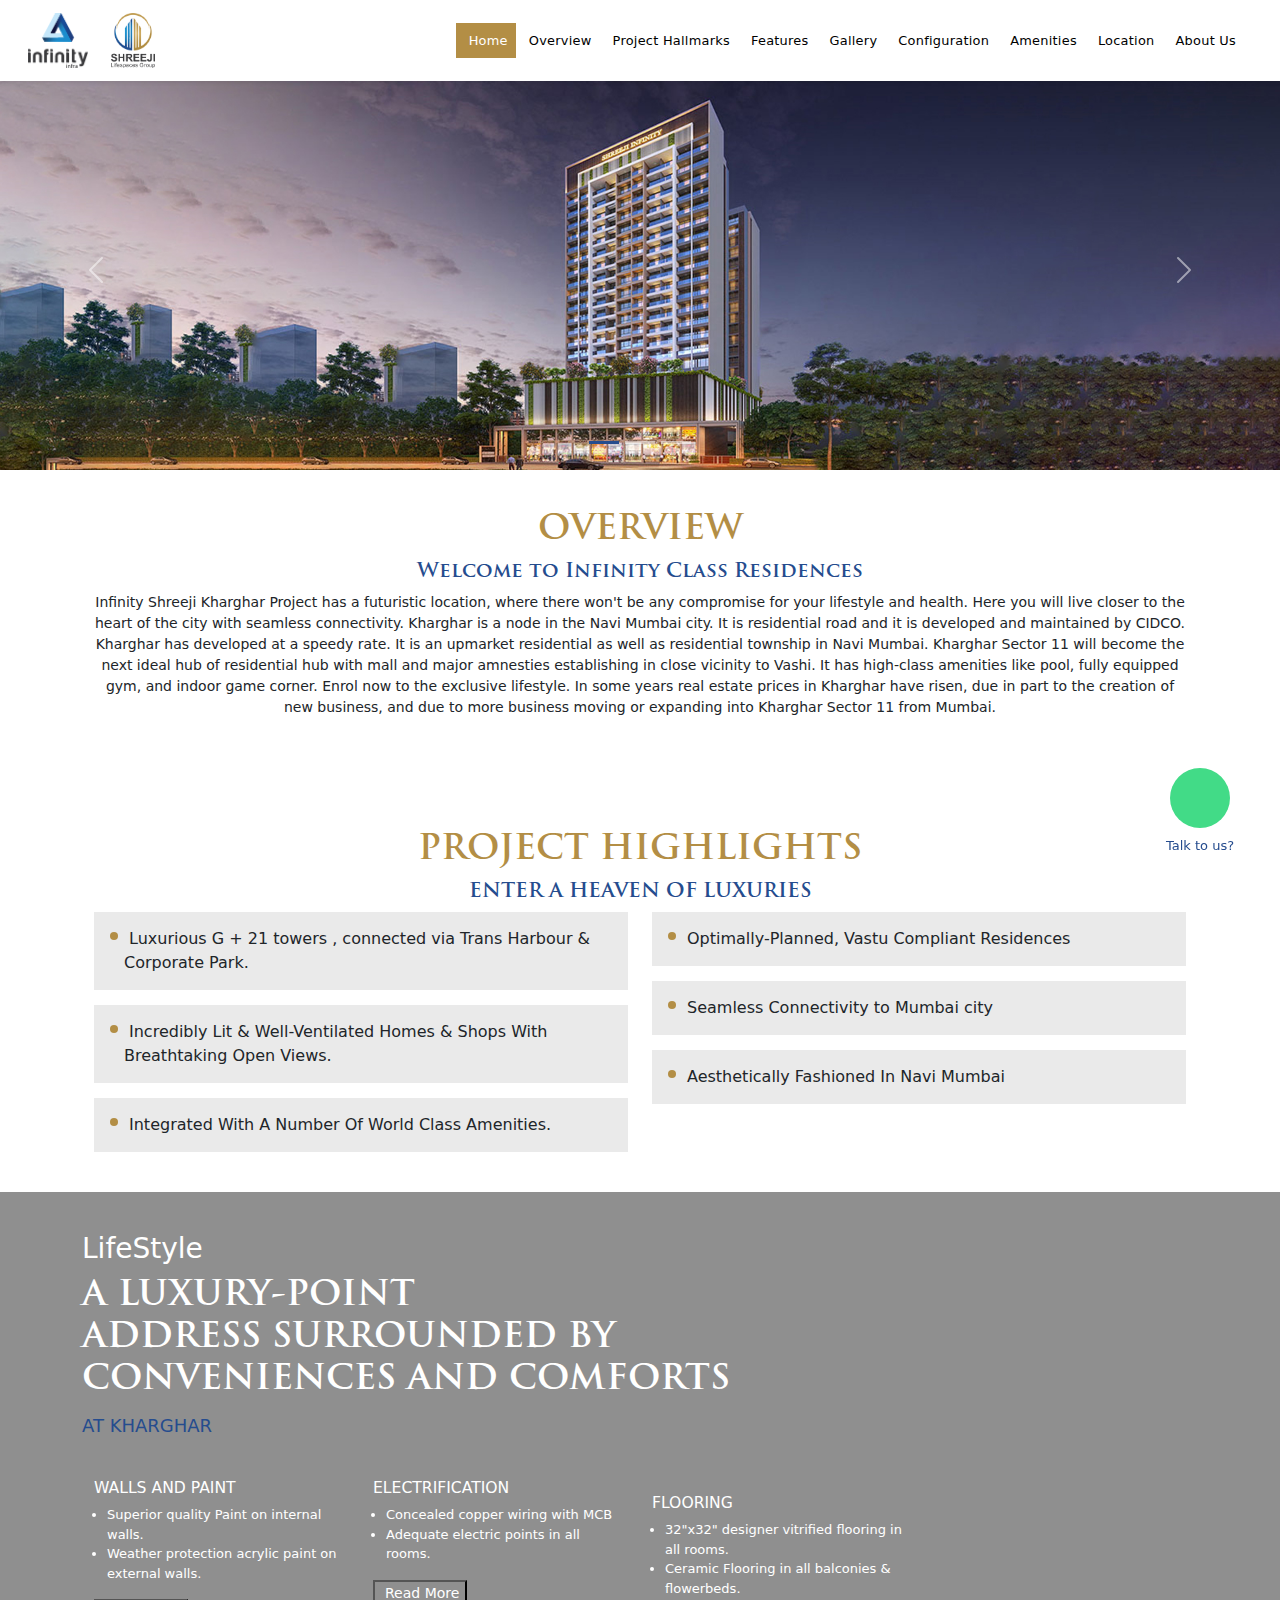
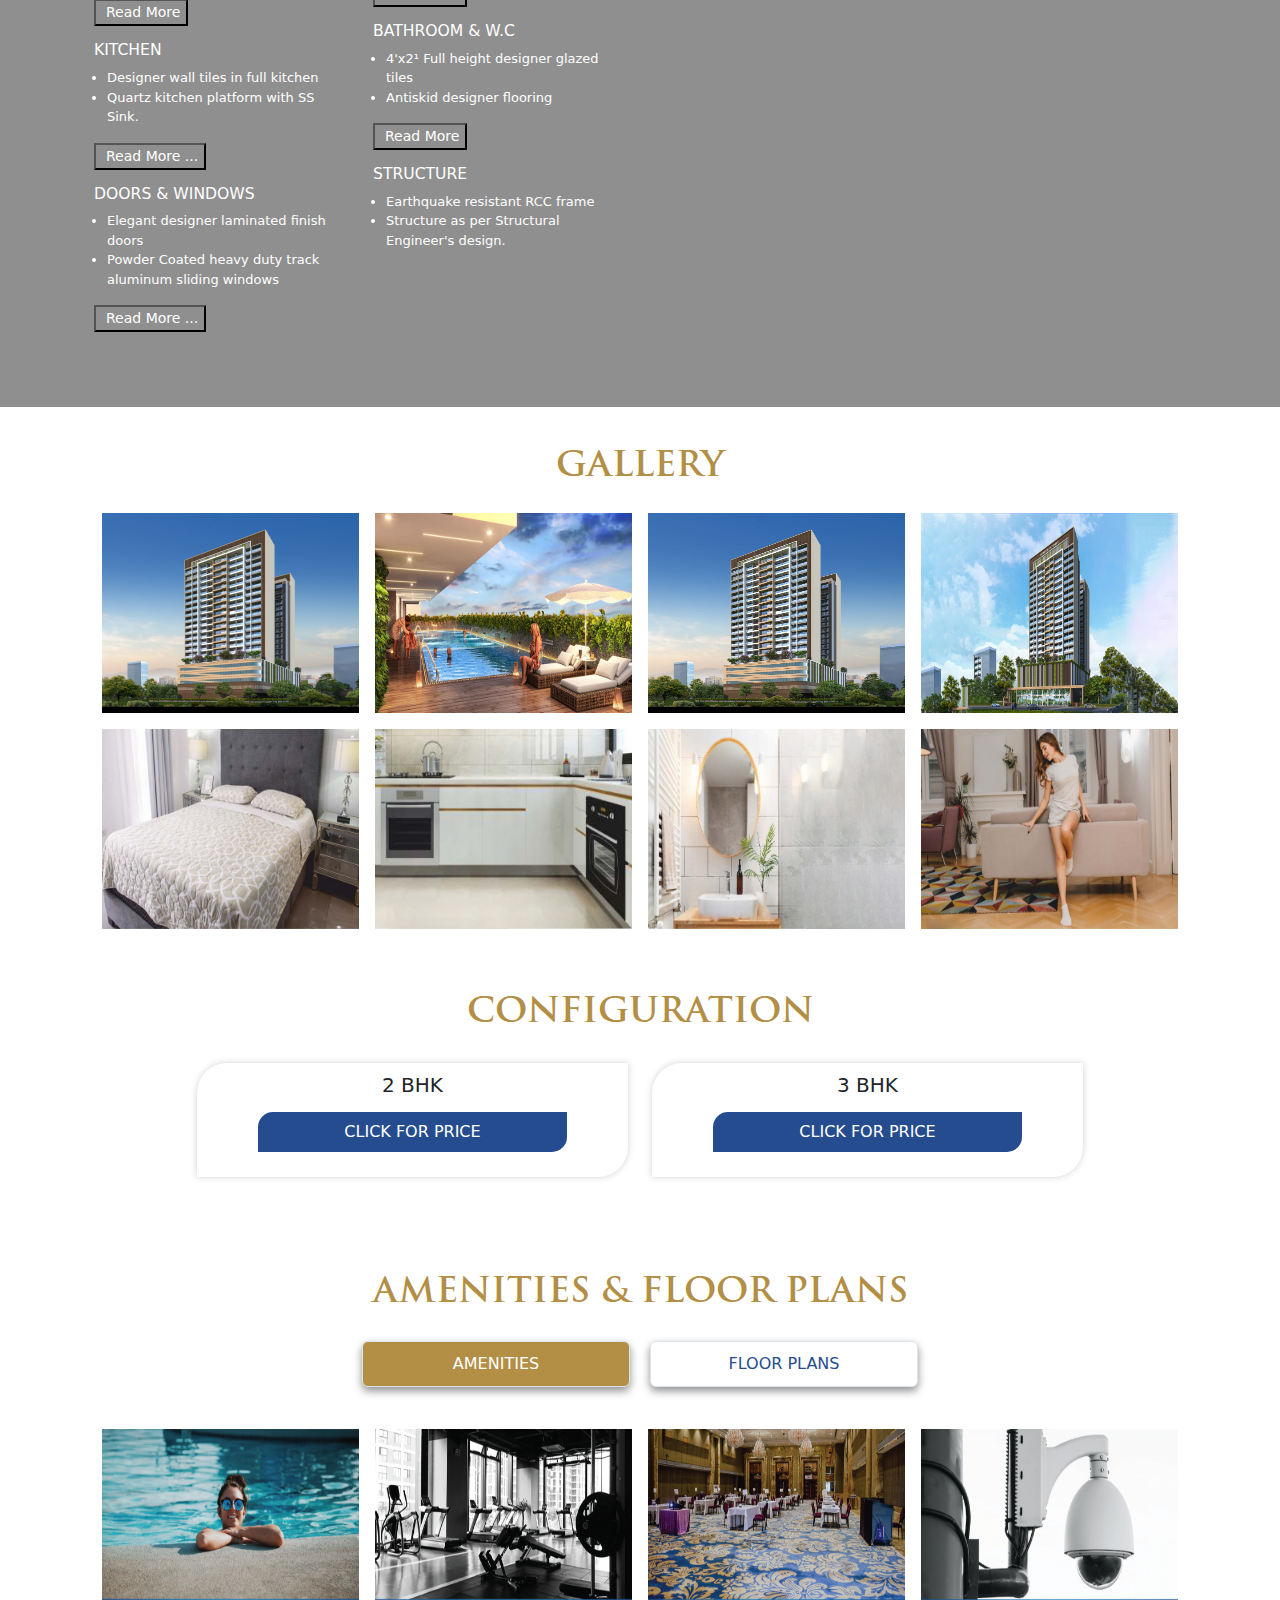
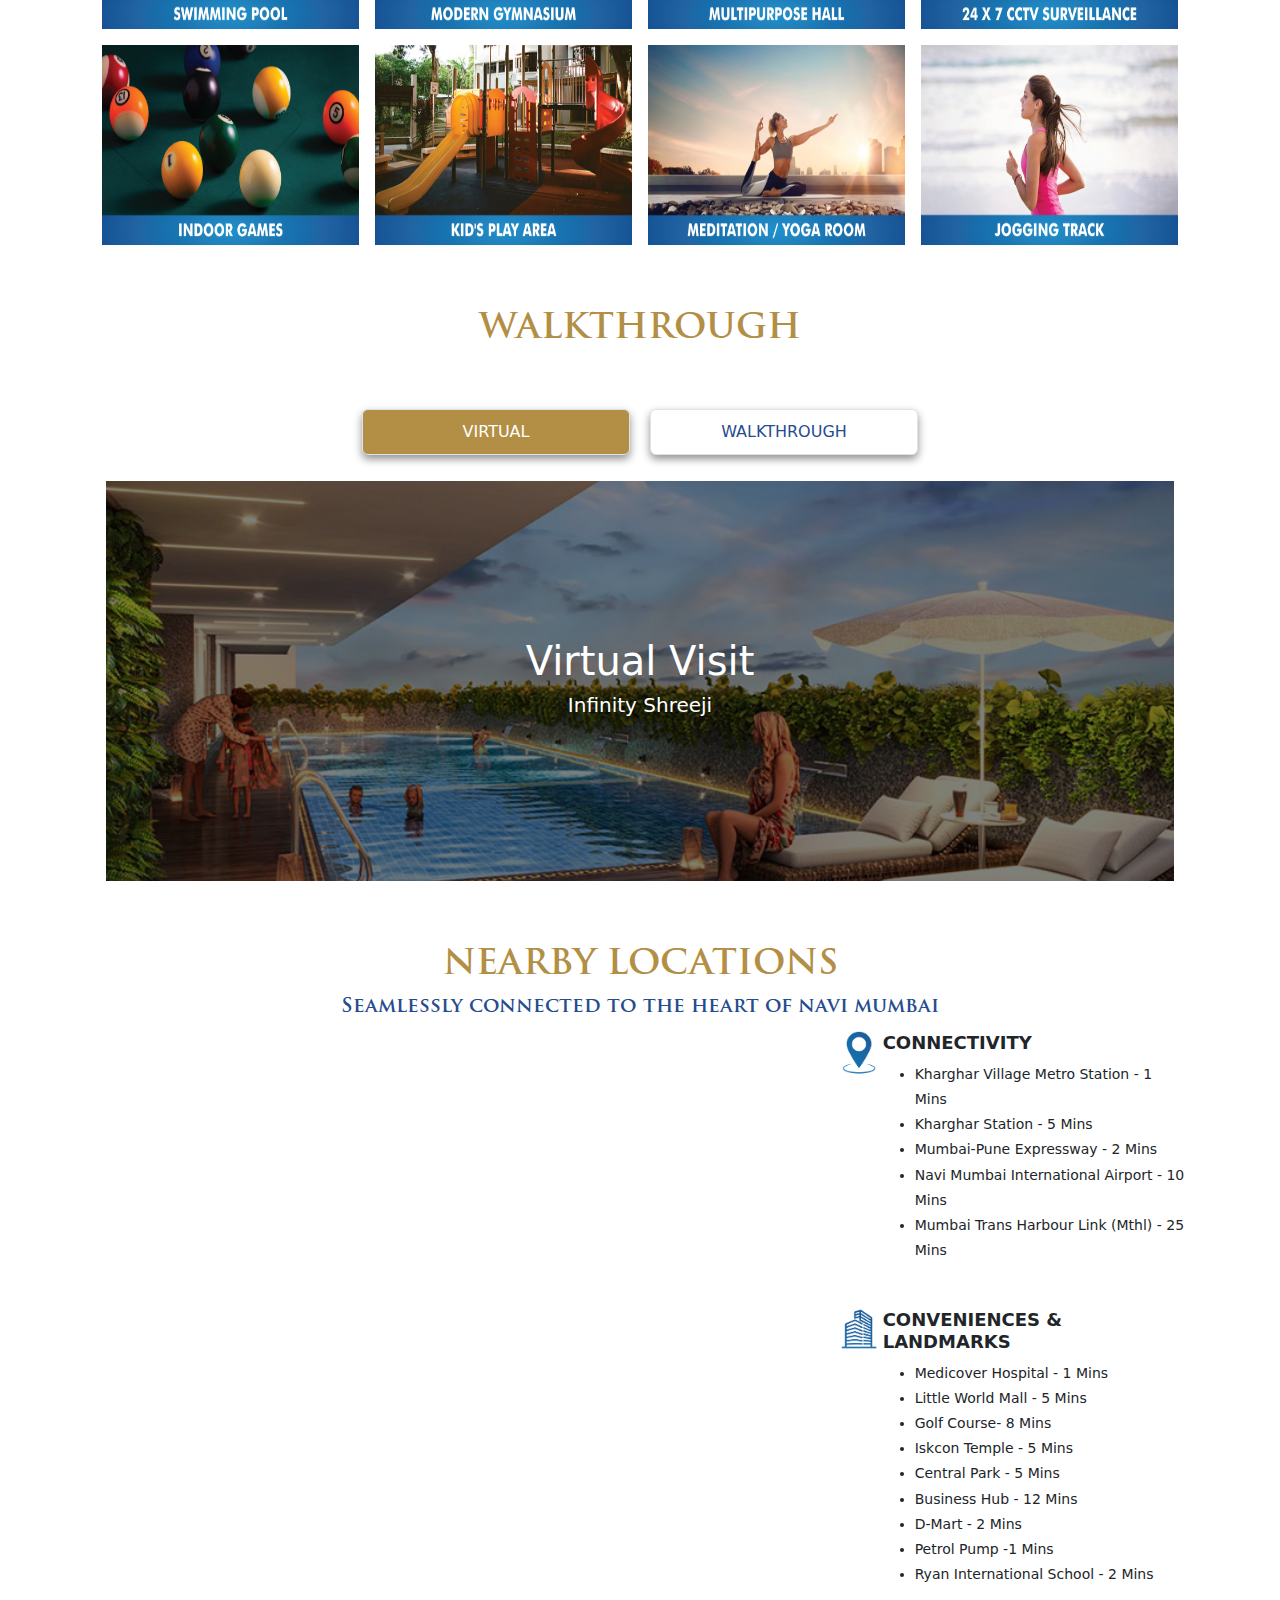
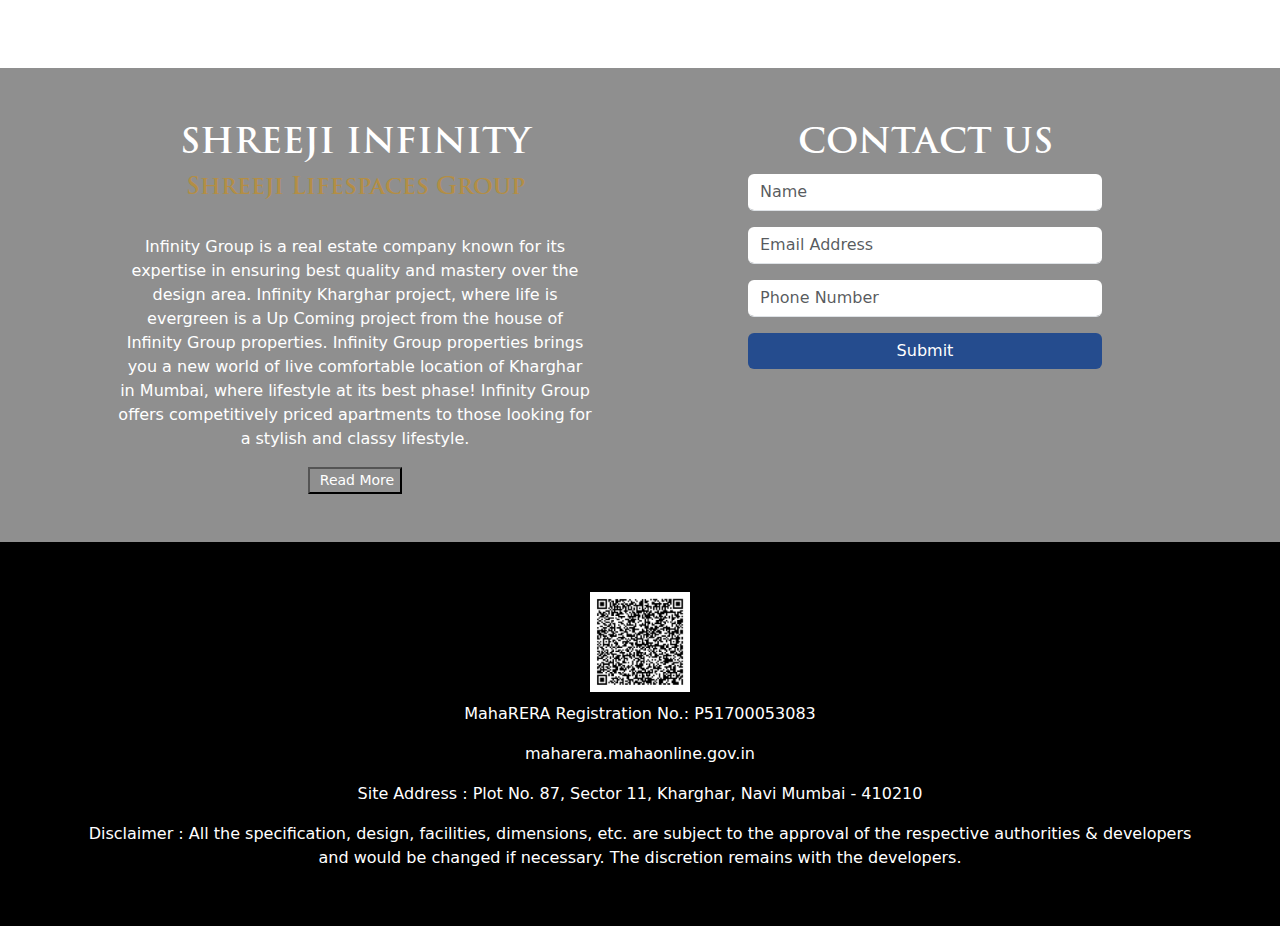
==== index.html @ 6b18ab80 "Added: New Banner" ====
<!DOCTYPE html>
<html lang="en">
  <head>
    <meta charset="UTF-8" />
    <meta name="viewport" content="width=device-width, initial-scale=1.0" />
    <title>Shreeji Infinity</title>

    <link rel="icon" href="img/logo/favicon.png" sizes="16x16" />

    <!-- Bootstrap -->
    <link
      href="css/bootstrap.min.css"
      rel="stylesheet"
      crossorigin="anonymous" />

    <script
      defer
      src="js/bootstrap.bundle.min.js"
      crossorigin="anonymous"></script>

    <!-- Font Awesome CDN -->
    <link
      rel="stylesheet"
      href="https://cdnjs.cloudflare.com/ajax/libs/font-awesome/6.4.2/css/all.min.css"
      integrity="sha512-z3gLpd7yknf1YoNbCzqRKc4qyor8gaKU1qmn+CShxbuBusANI9QpRohGBreCFkKxLhei6S9CQXFEbbKuqLg0DA=="
      crossorigin="anonymous"
      referrerpolicy="no-referrer" />

    <!-- Fancy Box -->
    <script src="https://cdn.jsdelivr.net/npm/@fancyapps/ui@5.0/dist/fancybox/fancybox.umd.js"></script>
    <link
      rel="stylesheet"
      href="https://cdn.jsdelivr.net/npm/@fancyapps/ui@5.0/dist/fancybox/fancybox.css" />

    <!-- EmailJS -->
    <script
      type="text/javascript"
      src="https://cdn.jsdelivr.net/npm/@emailjs/browser@3/dist/email.min.js"></script>
    <script defer src="js/mail.js"></script>

    <!-- Custom CSS & JS  -->
    <link rel="stylesheet" href="css/style.css" />
    <script defer src="js/script.js"></script>
  </head>
  <body
    data-bs-spy="scroll"
    data-bs-target="#main-navbar"
    data-bs-root-margin="0px 0px -50%"
    data-bs-smooth-scroll="true"
    class="scrollspy"
    tabindex="0"
    data-offset="1">
    <header class="fixed-top shadow-sm">
      <nav
        class="navbar navbar-expand-lg mx-auto"
        style="background-color: #ffffff"
        id="main-navbar">
        <div class="container-fluid ms-3">
          <a class="navbar-brand" href="index.html">
            <img
              src="img/logo/logo.png"
              alt="Logo"
              height="55px"
              class="me-3" />
            <img
              src="img/logo/logo2.png"
              alt="Logo"
              height="55px"
              class="me-3" />
          </a>
          <button
            class="navbar-toggler"
            type="button"
            data-bs-toggle="collapse"
            data-bs-target="#navbarSupportedContent"
            aria-controls="navbarSupportedContent"
            aria-expanded="false"
            aria-label="Toggle navigation">
            <span class="navbar-toggler-icon"> </span>
          </button>
          <div class="collapse navbar-collapse" id="navbarSupportedContent">
            <ul
              class="navbar-nav mx-auto mb-2 mb-lg-0 justify-content-end pe-4">
              <li class="nav-item">
                <a
                  class="nav-link active"
                  aria-current="page"
                  href="#slider_section">
                  <i class="fa-solid fa-house nav-icon"></i>
                  <span class="d-sm-inline"> Home </span>
                </a>
              </li>
              <li class="nav-item">
                <a class="nav-link" href="#overview_section">
                  <i class="fa-solid fa-coins nav-icon"></i>
                  <span class="d-sm-inline"> Overview </span>
                </a>
              </li>
              <li class="nav-item">
                <a class="nav-link" href="#hallmarks_section">
                  <i class="fa-solid fa-star nav-icon"></i>
                  <span class="d-sm-inline"> Project Hallmarks </span>
                </a>
              </li>
              <li class="nav-item">
                <a class="nav-link" href="#features_section">
                  <i class="fa-solid fa-bolt nav-icon"></i>
                  <span class="d-sm-inline"> Features </span>
                </a>
              </li>
              <li class="nav-item">
                <a class="nav-link" href="#gallery_section">
                  <i class="fa-solid fa-images nav-icon"></i>
                  <span class="d-sm-inline"> Gallery </span>
                </a>
              </li>
              <li class="nav-item">
                <a class="nav-link" href="#configuration_section">
                  <i class="fa-solid fa-sliders nav-icon"></i>
                  <span class="d-sm-inline"> Configuration </span>
                </a>
              </li>
              <li class="nav-item">
                <a class="nav-link" href="#amenities_section">
                  <i class="fa-solid fa-wifi nav-icon"></i>
                  <span class="d-sm-inline"> Amenities </span>
                </a>
              </li>

              <li class="nav-item">
                <a class="nav-link" href="#location_section">
                  <i class="fa-solid fa-map-location nav-icon"></i>
                  <span class="d-sm-inline"> Location </span>
                </a>
              </li>
              <li class="nav-item">
                <a class="nav-link" href="#about_section">
                  <i class="fa-solid fa-user nav-icon"></i>
                  <span class="d-sm-inline"> About Us </span>
                </a>
              </li>
            </ul>
          </div>
        </div>
      </nav>
    </header>

    <main>
      <!-- Slider Section -->
      <section id="slider_section">
        <!-- Desktop Slider -->
        <div
          id="carousel-Indicators"
          class="carousel slide desktop-slider"
          data-bs-ride="carousel">
          <div class="carousel-indicators">
            <button
              type="button"
              data-bs-target="#carousel-Indicators"
              data-bs-slide-to="0"
              class="active"
              aria-current="true"
              aria-label="Slide 1"></button>
            <button
              type="button"
              data-bs-target="#carousel-Indicators"
              data-bs-slide-to="1"
              aria-label="Slide 2"></button>
            <button
              type="button"
              data-bs-target="#carousel-Indicators"
              data-bs-slide-to="2"
              aria-label="Slide 3"></button>
          </div>
          <div class="carousel-inner">
            <div class="carousel-item active">
              <img
                src="img/banner/banner1.jpg"
                class="d-block w-100 img-fluid"
                alt="Banner1" />
            </div>
            <div class="carousel-item">
              <img
                src="img/banner/banner2.jpg"
                class="d-block w-100 img-fluid"
                alt="Banner2" />
            </div>
            <div class="carousel-item">
              <img
                src="img/banner/banner3.jpg"
                class="d-block w-100 img-fluid"
                alt="Banner3" />
            </div>
          </div>
          <button
            class="carousel-control-prev"
            type="button"
            data-bs-target="#carousel-Indicators"
            data-bs-slide="prev">
            <span class="carousel-control-prev-icon" aria-hidden="true"></span>
            <span class="visually-hidden">Previous</span>
          </button>
          <button
            class="carousel-control-next"
            type="button"
            data-bs-target="#carousel-Indicators"
            data-bs-slide="next">
            <span class="carousel-control-next-icon" aria-hidden="true"></span>
            <span class="visually-hidden">Next</span>
          </button>
        </div>

        <!-- Mobile Slider -->
        <div
          id="carousel-Indicators-Mobile"
          class="carousel slide mobile-slider"
          data-bs-ride="carousel">
          <div class="carousel-indicators">
            <button
              type="button"
              data-bs-target="#carousel-Indicators-Mobile"
              data-bs-slide-to="0"
              class="active"
              aria-current="true"
              aria-label="Slide 1"></button>
            <button
              type="button"
              data-bs-target="#carousel-Indicators-Mobile"
              data-bs-slide-to="1"
              aria-label="Slide 2"></button>
            <!-- <button
              type="button"
              data-bs-target="#carousel-Indicators-Mobile"
              data-bs-slide-to="2"
              aria-label="Slide 3"></button> -->
          </div>
          <div class="carousel-inner">
            <div class="carousel-item active">
              <img
                src="img/banner/mobile-banner1.jpg"
                class="d-block w-100 img-fluid"
                alt="Banner1" />
            </div>
            <div class="carousel-item">
              <img
                src="img/banner/mobile-banner2.jpg"
                class="d-block w-100 img-fluid"
                alt="Banner2" />
            </div>
            <!-- <div class="carousel-item">
              <img
                src="img/banner/mobile-banner3.jpg"
                class="d-block w-100 img-fluid"
                alt="Banner3" />
            </div> -->
          </div>
          <button
            class="carousel-control-prev"
            type="button"
            data-bs-target="#carousel-Indicators-Mobile"
            data-bs-slide="prev">
            <span class="carousel-control-prev-icon" aria-hidden="true"></span>
            <span class="visually-hidden">Previous</span>
          </button>
          <button
            class="carousel-control-next"
            type="button"
            data-bs-target="#carousel-Indicators-Mobile"
            data-bs-slide="next">
            <span class="carousel-control-next-icon" aria-hidden="true"></span>
            <span class="visually-hidden">Next</span>
          </button>
        </div>
      </section>

      <!--Overview Section  -->
      <section id="overview_section" class="container p-4 mt-3">
        <h3 class="section-heading text-center text-uppercase">Overview</h3>
        <h5 class="sub-heading text-center">
          Welcome to Infinity Class Residences
        </h5>
        <p class="overview-para text-center">
          Infinity Shreeji Kharghar Project has a futuristic location, where
          there won't be any compromise for your lifestyle and health. Here you
          will live closer to the heart of the city with seamless connectivity.
          Kharghar is a node in the Navi Mumbai city. It is residential road and
          it is developed and maintained by CIDCO.
          <br />
          Kharghar has developed at a speedy rate. It is an upmarket residential
          as well as residential township in Navi Mumbai. Kharghar Sector 11
          will become the next ideal hub of residential hub with mall and major
          amnesties establishing in close vicinity to Vashi. It has high-class
          amenities like pool, fully equipped gym, and indoor game corner. Enrol
          now to the exclusive lifestyle. In some years real estate prices in
          Kharghar have risen, due in part to the creation of new business, and
          due to more business moving or expanding into Kharghar Sector 11 from
          Mumbai.
        </p>
      </section>

      <!--Highlights Section  -->
      <section id="hallmarks_section" class="container p-4 mt-2 mt-md-5">
        <h3 class="section-heading text-center text-uppercase">
          PROJECT HIGHLIGHTS
        </h3>
        <h5 class="sub-heading text-center">ENTER A HEAVEN OF LUXURIES</h5>
        <!-- Highlights -->
        <div
          class="row mr0 aos-init aos-animate mt-2"
          data-aos="fade-up"
          data-aos-delay="600"
          data-aos-duration="3000">
          <div class="col-md-6">
            <ul class="highlights">
              <li>
                <span>
                  Luxurious G + 21 towers , connected via Trans Harbour &
                  Corporate Park.</span
                >
              </li>
              <li>
                <span>
                  Incredibly Lit & Well-Ventilated Homes & Shops With
                  Breathtaking Open Views.
                </span>
              </li>
              <li>
                <span> Integrated With A Number Of World Class Amenities.</span>
              </li>
            </ul>
          </div>
          <div class="col-md-6">
            <ul class="highlights">
              <li>
                <span> Optimally-Planned, Vastu Compliant Residences</span>
              </li>
              <li>
                <span> Seamless Connectivity to Mumbai city</span>
              </li>
              <li><span> Aesthetically Fashioned In Navi Mumbai</span></li>
            </ul>
          </div>
        </div>
      </section>

      <!-- Features Section -->
      <section id="features_section">
        <div class="features-overlay">
          <div class="container">
            <h3 class="text-white">LifeStyle</h3>

            <h2
              class="section-heading"
              style="
                color: #fff;
                text-align: left;
                margin-bottom: 10px;
                margin-top: 10px;
              ">
              A LUXURY-POINT <br />
              ADDRESS SURROUNDED BY <br />CONVENIENCES AND COMFORTS
            </h2>
            <p class="ame-copy fw-medium" style="text-align: left">
              AT KHARGHAR
            </p>

            <!-- Rows -->
            <div class="container text-white">
              <div class="row">
                <!-- Col 1 -->
                <div class="col-6 col-md-3 features-inner">
                  <h4>WALLS AND PAINT</h4>
                  <ul>
                    <li>Superior quality Paint on internal walls.</li>
                    <li>Weather protection acrylic paint on external walls.</li>
                    <span id="dots1" style="display: inline"></span>
                    <span id="more1" style="display: none">
                      <li>Exterior dead walls finished with texture.</li>
                    </span>
                  </ul>
                  <button
                    onclick="toggleContent('dots1','more1', 'myBtn1')"
                    id="myBtn1"
                    class="read_more">
                    Read More
                  </button>
                  <br />

                  <!--   -->
                  <h4 style="padding-top: 15px">KITCHEN</h4>
                  <ul>
                    <li>Designer wall tiles in full kitchen</li>
                    <li>Quartz kitchen platform with SS Sink.</li>
                    <span id="dots2" style="display: inline"></span>
                    <span id="more2" style="display: none">
                      <li>Provision for Water Purifier.</li>
                    </span>
                  </ul>
                  <button
                    onclick="toggleContent('dots2','more2', 'myBtn2')"
                    id="myBtn2"
                    class="read_more">
                    Read More ...
                  </button>
                  <br />

                  <!--  -->
                  <h4 style="padding-top: 15px">DOORS & WINDOWS</h4>
                  <ul>
                    <li>Elegant designer laminated finish doors</li>
                    <li>
                      Powder Coated heavy duty track aluminum sliding windows
                    </li>
                    <span id="dots3" style="display: inline"></span>
                    <span id="more3" style="display: none">
                      <li>Windows with One way glass</li>
                    </span>
                  </ul>
                  <button
                    onclick="toggleContent('dots3','more3', 'myBtn3')"
                    id="myBtn3"
                    class="read_more">
                    Read More ...
                  </button>
                </div>

                <!-- Col 2 -->
                <div class="col-6 col-md-3 features-inner">
                  <h4>ELECTRIFICATION</h4>
                  <ul>
                    <li>Concealed copper wiring with MCB</li>
                    <li>Adequate electric points in all rooms.</li>
                    <span id="dots4" style="display: inline"></span>
                    <span id="more4" style="display: none">
                      <li>Good quality ISI marked modular switches</li>
                    </span>
                  </ul>
                  <button
                    onclick="toggleContent('dots4','more4', 'myBtn4')"
                    id="myBtn4"
                    class="read_more">
                    Read More
                  </button>
                  <br />

                  <!--   -->
                  <h4 style="padding-top: 15px">BATHROOM & W.C</h4>
                  <ul>
                    <li>4'x2¹ Full height designer glazed tiles</li>
                    <li>Antiskid designer flooring</li>
                    <span id="dots5" style="display: inline"></span>
                    <span id="more5" style="display: none">
                      <li>
                        Concealed plumbing with Jaguar or equivalent brand C.P.
                        fittings
                      </li>
                      <li>Premium Sanitary fixtures.</li>
                    </span>
                  </ul>
                  <button
                    onclick="toggleContent('dots5','more5', 'myBtn5')"
                    id="myBtn5"
                    class="read_more">
                    Read More
                  </button>
                  <br />

                  <!--  -->
                  <h4 style="padding-top: 15px">STRUCTURE</h4>
                  <ul>
                    <li>Earthquake resistant RCC frame</li>
                    <li>Structure as per Structural Engineer's design.</li>
                  </ul>
                  <br />
                </div>
                <!-- Col 3 -->
                <div class="col-6 col-md-3 features-inner">
                  <h4 style="padding-top: 15px">FLOORING</h4>
                  <ul>
                    <li>32"x32" designer vitrified flooring in all rooms.</li>
                    <li>Ceramic Flooring in all balconies & flowerbeds.</li>
                  </ul>
                  <br />

                  <!--  -->
                </div>
              </div>
            </div>
          </div>
        </div>
      </section>

      <!-- Gallery & FLoor Plans -->
      <section id="gallery_section" class="container p-4 mt-3 mb-3">
        <div>
          <h3 class="section-heading">GALLERY</h3>
        </div>

        <!-- Gallery -->
        <div class="container">
          <div class="row row-cols-1 row-cols-md-4">
            <div class="col-12 col-md-4 col-lg-3 g-3 gal-img">
              <img
                class="img-fluid"
                data-fancybox="gallery"
                src="img/gallery/gallery01.jpg"
                data-src="img/gallery/gallery01.jpg"
                alt="" />
            </div>

            <div class="col-12 col-md-4 col-lg-3 g-3 gal-img">
              <img
                class="img-fluid"
                data-fancybox="gallery"
                src="img/gallery/gallery02.jpg"
                data-src="img/gallery/gallery02.jpg"
                alt="" />
            </div>

            <div class="col-12 col-md-4 col-lg-3 g-3 gal-img">
              <img
                class="img-fluid"
                data-fancybox="gallery"
                src="img/gallery/gallery03.jpg"
                data-src="img/gallery/gallery03.jpg"
                alt="" />
            </div>

            <div class="col-12 col-md-4 col-lg-3 g-3 gal-img">
              <img
                class="img-fluid"
                data-fancybox="gallery"
                src="img/gallery/gallery04.jpg"
                data-src="img/gallery/gallery04.jpg"
                alt="" />
            </div>

            <div class="col-12 col-md-4 col-lg-3 g-3 gal-img">
              <img
                class="img-fluid"
                data-fancybox="gallery"
                src="img/gallery/gallery05.jpg"
                data-src="img/gallery/gallery05.jpg"
                alt="" />
            </div>

            <div class="col-12 col-md-4 col-lg-3 g-3 gal-img">
              <img
                class="img-fluid"
                data-fancybox="gallery"
                src="img/gallery/gallery06.jpg"
                data-src="img/gallery/gallery06.jpg"
                alt="" />
            </div>

            <div class="col-12 col-md-4 col-lg-3 g-3 gal-img">
              <img
                class="img-fluid"
                data-fancybox="gallery"
                src="img/gallery/gallery07.jpg"
                data-src="img/gallery/gallery07.jpg"
                alt="" />
            </div>

            <div class="col-12 col-md-4 col-lg-3 g-3 gal-img">
              <img
                class="img-fluid"
                data-fancybox="gallery"
                src="img/gallery/gallery08.jpg"
                data-src="img/gallery/gallery08.jpg"
                alt="" />
            </div>
          </div>
        </div>
      </section>

      <!-- Configuration Section -->
      <section id="configuration_section" class="container p-4 mt-3 mb-3">
        <div class="container">
          <div class="config-block">
            <h2
              class="text-center section-heading wow fadeInUp"
              data-animation="fadeInUp"
              data-animation-delay="500"
              style="visibility: visible; animation-name: fadeInUp">
              Configuration
            </h2>
            <div class="row d-flex justify-content-center">
              <div class="col-lg-5 col-xs-12">
                <div class="config-inner">
                  <h5>2 BHK</h5>
                  <div
                    class="config-price"
                    data-bs-toggle="modal"
                    data-bs-target="#popupModal">
                    <a href="javascript:void(0)" class="pricepop"
                      >Click For Price</a
                    >
                  </div>
                </div>
              </div>

              <div class="col-lg-5 col-xs-12">
                <div class="config-inner">
                  <h5>3 BHK</h5>
                  <div
                    class="config-price"
                    data-bs-toggle="modal"
                    data-bs-target="#popupModal">
                    <a href="javascript:void(0)" class="pricepop"
                      >Click For Price</a
                    >
                  </div>
                </div>
              </div>
            </div>
          </div>
        </div>
      </section>

      <!-- Amenities & FLoor Plans Section  -->
      <section id="amenities_section" class="container p-4 mt-2 mt-md-5 mb-3">
        <div>
          <h3 class="section-heading">Amenities & FLoor Plans</h3>
          <!-- <h5 class="sub-heading text-center">REQUIRED :- TAGLINE</h5> -->
        </div>

        <!-- Switch Tabs Amenities -->
        <div class="d-flex justify-content-center mt-3">
          <ul
            class="nav nav-pills mb-3 tab-buttons"
            id="pills-tab"
            role="tablist">
            <li class="nav-item" role="presentation">
              <a
                class="nav-link active text-uppercase"
                id="pills-internal-tab"
                data-bs-toggle="pill"
                data-bs-target="#pills-internal"
                role="tab"
                aria-controls="pills-internal"
                aria-selected="true">
                Amenities
              </a>
            </li>

            <li class="nav-item" role="presentation">
              <a
                class="nav-link text-uppercase"
                id="pills-external-tab"
                data-bs-toggle="pill"
                data-bs-target="#pills-external"
                role="tab"
                aria-controls="pills-external"
                aria-selected="false">
                FLoor Plans
              </a>
            </li>
          </ul>
        </div>

        <!--  Tab Content: Amenities -->
        <div class="tab-content" id="pills-tabAmenContent">
          <div
            class="tab-pane fade show active"
            id="pills-internal"
            role="tabpanel"
            aria-labelledby="pills-internal-tab"
            tabindex="0">
            <!--  Amenities -->
            <div class="container">
              <div class="row row-cols-1 row-cols-md-4">
                <div class="col-12 col-md-4 col-lg-3 g-3 gal-img">
                  <img
                    class="img-fluid"
                    data-fancybox="internal_amenities"
                    src="img/amenities/amenities1.png"
                    data-src="img/amenities/amenities1.png"
                    alt="" />
                </div>

                <div class="col-12 col-md-4 col-lg-3 g-3 gal-img">
                  <img
                    class="img-fluid"
                    data-fancybox="internal_amenities"
                    src="img/amenities/amenities2.png"
                    data-src="img/amenities/amenities2.png"
                    alt="" />
                </div>

                <div class="col-12 col-md-4 col-lg-3 g-3 gal-img">
                  <img
                    class="img-fluid"
                    data-fancybox="internal_amenities"
                    src="img/amenities/amenities3.png"
                    data-src="img/amenities/amenities3.png"
                    alt="" />
                </div>

                <div class="col-12 col-md-4 col-lg-3 g-3 gal-img">
                  <img
                    class="img-fluid"
                    data-fancybox="internal_amenities"
                    src="img/amenities/amenities4.png"
                    data-src="img/amenities/amenities4.png"
                    alt="" />
                </div>

                <div class="col-12 col-md-4 col-lg-3 g-3 gal-img">
                  <img
                    class="img-fluid"
                    data-fancybox="internal_amenities"
                    src="img/amenities/amenities5.png"
                    data-src="img/amenities/amenities5.png"
                    alt="" />
                </div>

                <div class="col-12 col-md-4 col-lg-3 g-3 gal-img">
                  <img
                    class="img-fluid"
                    data-fancybox="internal_amenities"
                    src="img/amenities/amenities6.png"
                    data-src="img/amenities/amenities6.png"
                    alt="" />
                </div>

                <div class="col-12 col-md-4 col-lg-3 g-3 gal-img">
                  <img
                    class="img-fluid"
                    data-fancybox="internal_amenities"
                    src="img/amenities/amenities7.png"
                    data-src="img/amenities/amenities7.png"
                    alt="" />
                </div>

                <div class="col-12 col-md-4 col-lg-3 g-3 gal-img">
                  <img
                    class="img-fluid"
                    data-fancybox="internal_amenities"
                    src="img/amenities/amenities8.png"
                    data-src="img/amenities/amenities8.png"
                    alt="" />
                </div>
              </div>
            </div>
          </div>

          <div
            class="tab-pane fade"
            id="pills-external"
            role="tabpanel"
            aria-labelledby="pills-external-tab"
            tabindex="1">
            <!-- Floor Plans -->
            <div class="container">
              <div class="row row-cols-1 row-cols-md-4">
                <div class="col-12 col-md-4 col-lg-3 g-3 gal-img floor-img">
                  <img
                    class="img-fluid"
                    data-fancybox="external_amenities"
                    src="img/plans/floor01.jpg"
                    data-src="img/plans/floor01.jpg"
                    alt="" />
                </div>

                <div class="col-12 col-md-4 col-lg-3 g-3 gal-img floor-img">
                  <img
                    class="img-fluid"
                    data-fancybox="external_amenities"
                    src="img/plans/floor02.jpg"
                    data-src="img/plans/floor02.jpg"
                    alt="" />
                </div>

                <div class="col-12 col-md-4 col-lg-3 g-3 gal-img floor-img">
                  <img
                    class="img-fluid"
                    data-fancybox="external_amenities"
                    src="img/plans/floor03.jpg"
                    data-src="img/plans/floor03.jpg"
                    alt="" />
                </div>

                <div class="col-12 col-md-4 col-lg-3 g-3 gal-img floor-img">
                  <img
                    class="img-fluid"
                    data-fancybox="external_amenities"
                    src="img/plans/floor04.jpg"
                    data-src="img/plans/floor04.jpg"
                    alt="" />
                </div>
              </div>
            </div>
          </div>
        </div>
      </section>

      <!-- Walkthrough Section -->
      <section id="walkthrough_section" class="container p-4 mt-3 mb-3">
        <div>
          <h3 class="section-heading">WALKTHROUGH</h3>
        </div>

        <!-- Switch Tabs Walkthrough -->
        <div class="d-flex justify-content-center mt-5">
          <ul
            class="nav nav-pills mb-3 tab-buttons"
            id="pills-tab-walk-sec"
            role="tablist">
            <li class="nav-item" role="presentation">
              <a
                class="nav-link active text-uppercase"
                id="pills-virtual-tab"
                data-bs-toggle="pill"
                data-bs-target="#pills-virtual"
                role="tab"
                aria-controls="pills-virtual"
                aria-selected="true">
                Virtual
              </a>
            </li>

            <li class="nav-item" role="presentation">
              <a
                class="nav-link text-uppercase"
                id="pills-walkthrough-tab"
                data-bs-toggle="pill"
                data-bs-target="#pills-walkthrough"
                role="tab"
                aria-controls="pills-walkthrough"
                aria-selected="false">
                Walkthrough
              </a>
            </li>
          </ul>
        </div>

        <!--  Tab Content:  -->
        <div class="tab-content" id="pills-tabWalkContent">
          <div
            class="tab-pane fade show active"
            id="pills-virtual"
            role="tabpanel"
            aria-labelledby="pills-virtual-tab"
            tabindex="0">
            <!-- Virtual Site Visit -->
            <div class="container virtual-visit">
              <div
                class="bg-image d-flex align-items-center text-white text-center">
                <div class="tour-img">
                  <div class="overlay-info">
                    <i
                      class="fa-solid fa-circle-play play-btn"
                      data-bs-toggle="modal"
                      data-bs-target="#popupModal"></i>
                    <h3 class="fs-1">Virtual Visit</h3>
                    <h5>Infinity Shreeji</h5>
                  </div>
                </div>
              </div>
            </div>
          </div>

          <div
            class="tab-pane fade"
            id="pills-walkthrough"
            role="tabpanel"
            aria-labelledby="pills-walkthrough-tab"
            tabindex="1">
            <!-- Walkthrough -->
            <div class="container virtual-visit">
              <div
                class="bg-image d-flex align-items-center text-white text-center">
                <div class="tour-img">
                  <div class="overlay-info">
                    <i
                      class="fa-solid fa-circle-play play-btn"
                      data-bs-toggle="modal"
                      data-bs-target="#popupModal"></i>
                    <h3 class="fs-1">Walkthrough Video</h3>
                    <h5>Infinity Shreeji</h5>
                  </div>
                </div>
              </div>
            </div>
          </div>
        </div>
      </section>

      <!-- Location Section -->
      <section id="location_section" class="container p-4 mt-3 mb-3">
        <div>
          <h3 class="section-heading">NEARBY LOCATIONS</h3>
          <h5 class="sub-heading text-center">
            Seamlessly connected to the heart of navi mumbai
          </h5>

          <div class="container">
            <div class="row">
              <div class="col-lg-8 newlocation col-xs-12">
                <iframe
                  src="https://www.google.com/maps/embed?pb=!1m14!1m8!1m3!1d15086.060694070648!2d73.0733058!3d19.041074!3m2!1i1024!2i768!4f13.1!3m3!1m2!1s0x3be7c38965a492b7%3A0xda490af051ae9c92!2sShreeji%20infinity!5e0!3m2!1sen!2sin!4v1702469209495!5m2!1sen!2sin"
                  width="100%"
                  height="400px"
                  style="border: 0"
                  allowfullscreen=""
                  loading="lazy"
                  referrerpolicy="no-referrer-when-downgrade"></iframe>
              </div>
              <!-- Features -->
              <div class="col-lg-4 col-xs-12 locations-left">
                <!-- single feature -->
                <div class="col-lg-12 col-xs-12 near-location">
                  <div class="row">
                    <div class="col-lg-2 col-xs-2">
                      <img src="img/connectivity/location.png" alt="" />
                    </div>
                    <div class="col-lg-10 col-xs-10 nopadding">
                      <h4>CONNECTIVITY</h4>
                      <ul>
                        <li>Kharghar Village Metro Station - 1 Mins</li>
                        <li>Kharghar Station - 5 Mins</li>
                        <li>Mumbai-Pune Expressway - 2 Mins</li>
                        <li>Navi Mumbai International Airport - 10 Mins</li>
                        <li>Mumbai Trans Harbour Link (Mthl) - 25 Mins</li>
                      </ul>
                    </div>
                  </div>
                </div>

                <div class="col-lg-12 col-xs-12 near-location">
                  <div class="row">
                    <div class="col-lg-2 col-xs-2">
                      <img src="img/connectivity/building.png" alt="" />
                    </div>
                    <div class="col-lg-10 col-xs-10 nopadding">
                      <h4>CONVENIENCES & LANDMARKS</h4>
                      <ul>
                        <li>Medicover Hospital - 1 Mins</li>
                        <li>Little World Mall - 5 Mins</li>
                        <li>Golf Course- 8 Mins</li>
                        <li>Iskcon Temple - 5 Mins</li>
                        <li>Central Park - 5 Mins</li>
                        <li>Business Hub - 12 Mins</li>
                        <li>D-Mart - 2 Mins</li>
                        <li>Petrol Pump -1 Mins</li>
                        <li>Ryan International School - 2 Mins</li>
                      </ul>
                    </div>
                  </div>
                </div>
              </div>
            </div>
          </div>
        </div>
      </section>

      <!-- About Section -->
      <section id="about_section" class="container-fluid p-4 mt-3">
        <div class="about_overlay">
          <div class="container pt-2">
            <div class="row">
              <div class="col-12 col-lg-6 p-5 about-para-container">
                <div class="text-center">
                  <h3 class="section-heading text-white">Shreeji Infinity</h3>
                  <h5 class="sub-heading text-center fw-bold">
                    Shreeji Lifespaces Group
                  </h5>
                  <img src="img/logo/logo_white.webp" alt="" width="150px" />
                  <div class="text-white about-para">
                    <p>
                      Infinity Group is a real estate company known for its
                      expertise in ensuring best quality and mastery over the
                      design area. Infinity Kharghar project, where life is
                      evergreen is a Up Coming project from the house of
                      Infinity Group properties. Infinity Group properties
                      brings you a new world of live comfortable location of
                      Kharghar in Mumbai, where lifestyle at its best phase!
                      Infinity Group offers competitively priced apartments to
                      those looking for a stylish and classy lifestyle.
                    </p>
                    <span id="dots8" style="display: inline"></span>
                    <span id="more8" style="display: none">
                      <p>
                        Infinity Kharghar gives high on connectivity and
                        convenience as well and the finest standalone tower.
                        Infinity Kharghar is Conveniently connected by Eastern
                        Free way , Monorail and upcoming Kharghar-Thane Metro.
                        Near Infinity Kharghar positioned in close proximity to
                        major IT campuses, your work place could be just a
                        stone's throw away. Infinity Kharghar is offers to a
                        very good qualities and futures in whole life. such as
                        to its a very good news because Kharghar is situated to
                        in heart of Mumbai, where we know about in a good
                        natural thing.
                      </p>
                    </span>
                  </div>
                  <button
                    onclick="toggleContent('dots8','more8', 'myBtn8')"
                    class="read_more"
                    id="myBtn8">
                    Read More
                  </button>
                  <br />
                </div>
              </div>

              <div class="col-12 col-lg-6 p-5">
                <div class="text-center">
                  <h3 class="section-heading text-white">CONTACT US</h3>
                  <!-- Form -->
                  <div class="enquire-section ps-5 pe-5">
                    <div class="container">
                      <form id="contact-form" class="text-center">
                        <div class="mb-3">
                          <label for="user_name" class="form-label">Name</label>
                          <input
                            type="text"
                            class="form-control inputStyle shadow-none"
                            name="user_name"
                            id="user_name"
                            placeholder="Name"
                            autocomplete="off"
                            required />
                        </div>
                        <div class="mb-3">
                          <label for="user_email" class="form-label"
                            >Email address</label
                          >
                          <input
                            type="email"
                            class="form-control inputStyle shadow-none"
                            name="user_email"
                            id="user_email"
                            placeholder="Email Address"
                            autocomplete="off" />
                        </div>
                        <div class="mb-3">
                          <label for="contact_number" class="form-label"
                            >Phone Number</label
                          >
                          <input
                            type="tel"
                            class="form-control inputStyle shadow-none"
                            id="contact_number"
                            name="contact_number"
                            pattern="[0-9]{10}"
                            placeholder="Phone Number"
                            oninvalid="setCustomValidity('Please enter a valid phone number. e.g., 12345-67890')"
                            oninput="setCustomValidity('')"
                            required />
                        </div>

                        <button
                          type="submit"
                          class="btn btn-primary submit-btn w-100">
                          Submit
                        </button>
                      </form>
                    </div>
                  </div>
                </div>
              </div>
            </div>
          </div>
        </div>
      </section>
    </main>

    <!-- Footer -->
    <footer id="footer">
      <div class="container text-center text-white">
        <div class="d-flex justify-content-center">
          <div class="qrcode">
            <img src="img/qr/qr.jpg" class="" />
            <!-- <p>
              SAI WORLD CITY <br />
              PHASE I - P52000006318
            </p> -->
          </div>
        </div>
        <div>
          <p>MahaRERA Registration No.: P51700053083</p>

          <p>
            <a
              href="https://maharera.mahaonline.gov.in"
              style="color: #fff; text-decoration: none"
              >maharera.mahaonline.gov.in</a
            >
          </p>
          <p>
            Site Address : Plot No. 87, Sector 11, Kharghar, Navi Mumbai -
            410210
          </p>

          <p>
            Disclaimer : All the specification, design, facilities, dimensions,
            etc. are subject to the approval of the respective authorities &
            developers and would be changed if necessary. The discretion remains
            with the developers.
          </p>
        </div>
      </div>
    </footer>

    <!-- Mobile Footer Fixed Button -->
    <div class="container-fluid fixed-bottom action-footer-container">
      <ul class="nav nav-fill action-footer">
        <li class="nav-item ps-1">
          <a
            onclick="return gtag_report_conversion('https://wa.me/99999999999');"
            href="https://wa.me/99999999999"
            class="text-decoration-none text-white">
            <i class="fa-brands fa-whatsapp nav-icon"> </i> Whatsapp
          </a>
        </li>
        <li class="nav-item ps-1">
          <a
            onclick="return gtag_report_conversion('tel:+99999999999');"
            href="tel:+99999999999"
            class="text-decoration-none text-white">
            <i class="fa-solid fa-phone me-2"></i> Call Us
          </a>
        </li>

        <li
          class="nav-item"
          data-bs-toggle="modal"
          data-bs-target="#popupModal">
          <i class="fa-solid fa-download nav-icon"></i> Brochure
        </li>
      </ul>
    </div>

    <!-- Modal -->
    <div
      class="modal fade"
      id="popupModal"
      tabindex="-1"
      aria-labelledby="ModalLabel"
      aria-hidden="true">
      <div class="modal-dialog">
        <div class="modal-content">
          <!-- Modal Title -->
          <div class="modal-header">
            <!-- <h1 class="modal-title fs-5" id="ModalLabel">Modal title</h1> -->
            <button
              type="button"
              class="btn-close"
              data-bs-dismiss="modal"
              aria-label="Close"></button>
          </div>

          <!-- Modal Body -->
          <div class="modal-body">
            <div class="container text-center">
              <img src="img/logo/logo2.png" alt="" height="50px" />
              <p class="mt-2">Register Here And Avail The Best Offers!!</p>
            </div>
            <div class="container">
              <!--Enquire Form  -->
              <div class="enquire-section">
                <span class="d-block text-center fw-bold my-2">
                  Get The Best Quote
                </span>
                <div class="container">
                  <!-- Form -->
                  <form id="contact-form-modal" class="text-center">
                    <div class="mb-3">
                      <label for="user_name_modal" class="form-label"
                        >Name</label
                      >
                      <input
                        type="text"
                        class="form-control inputStyle shadow-none"
                        name="user_name"
                        id="user_name_modal"
                        placeholder="Name"
                        autocomplete="off"
                        required />
                    </div>

                    <div class="mb-3">
                      <label for="user_email_modal" class="form-label"
                        >Email address</label
                      >
                      <input
                        type="email"
                        class="form-control inputStyle shadow-none"
                        name="user_email"
                        id="user_email_modal"
                        placeholder="Email Address"
                        autocomplete="off" />
                    </div>

                    <div class="mb-3">
                      <label for="contact_number_modal" class="form-label"
                        >Phone Number</label
                      >
                      <input
                        type="tel"
                        class="form-control inputStyle shadow-none"
                        name="contact_number"
                        id="contact_number_modal"
                        pattern="[0-9]{10}"
                        placeholder="Phone Number"
                        oninvalid="setCustomValidity('Please enter a valid phone number. e.g., 12345-67890')"
                        oninput="setCustomValidity('')"
                        required />
                    </div>

                    <button type="submit" class="btn btn-primary submit-btn">
                      Submit
                    </button>
                  </form>
                </div>
              </div>
            </div>
          </div>

          <!-- Modal Footer -->
          <div class="modal-footer"></div>
        </div>
      </div>
    </div>

    <div class="floating_btn">
      <a target="_blank" href="https://wa.me/99999999999">
        <div class="contact_icon">
          <i class="fa-brands fa-whatsapp my-float"></i>
        </div>
      </a>
      <p class="text_icon">Talk to us?</p>
    </div>
    <!-- Jquery -->
    <script
      src="https://code.jquery.com/jquery-3.7.1.min.js"
      integrity="sha256-/JqT3SQfawRcv/BIHPThkBvs0OEvtFFmqPF/lYI/Cxo="
      crossorigin="anonymous"></script>
  </body>
</html>
---- css/style.css ----
@import url("https://fonts.googleapis.com/css2?family=Roboto:ital,wght@0,100;0,300;0,400;0,500;0,700;0,900;1,100;1,300;1,400;1,500;1,700;1,900&display=swap");

@font-face {
  font-family: MyCustomFont;
  src: url("../fonts/varsity_regular.ttf");
}
@font-face {
  font-family: Trajan_Pro_Bold;
  src: url("../fonts/Trajan_Pro_Bold.ttf");
}

:root,
html {
  font-family: Roboto, sans-serif;
  -webkit-text-size-adjust: 100%;
  -webkit-tap-highlight-color: transparent;
}
html {
  scroll-padding-top: 70px;
  line-height: 1.15;
  -webkit-text-size-adjust: 100%;
  scroll-behavior: smooth;
}

/* 
#254c8e
#0c86c8
#b38e45
#d1af67
*/

:root {
  --colorPrimary: #b38e45;
  --colorSecondary: #254c8e;
  --colorWhite: #ffffff;
  --colorOffWhite: #f7f7f7;
  --colorBorderWhite: #dbe4e9;
  --colorBlack: #000000;
  --colorHalfBlack: #333333;
  --colorBackgroundBlack: #343a40bd;

  --colorBackgroundOverlay: #00000070;
  --colorWhiteOverlay: rgba(212, 210, 212, 1);
}

/* Navbar */

.navbar-nav {
  /* justify-content: ; */
  width: 100%;
}

.navbar-nav .nav-link {
  color: #000;
}

.navbar-nav .nav-link.active,
.navbar-nav .nav-link.show {
  background-color: var(--colorPrimary);
  height: 100%;
  color: var(--colorWhite);
}

.nav-link:hover {
  background-color: var(--colorOffWhite);
}

.nav-icon {
  margin-right: 5px;
}
@media only screen and (min-width: 1000px) {
  .navbar-nav .nav-link {
    font-size: 1.01vw !important;
    letter-spacing: 0.02vw;
  }
}
@media screen and (max-width: 600px) {
  .navbar-brand img {
    height: 45px;
  }
}

/* All Sections */

.section-heading {
  font-size: 35px;
  text-align: center;
  color: var(--colorPrimary);
  text-transform: uppercase;
  font-family: "Trajan_Pro_Bold";
}
.sub-heading {
  color: var(--colorSecondary);
  font-family: "Trajan_Pro_Bold";
}
@media screen and (max-width: 600px) {
  .section-heading {
    font-size: 1.6em;
  }
  .sub-heading {
    font-size: 1em;
  }
}

/* Slider */
#slider_section {
  margin-top: 70px;
  /* min-height: 80vh; */
}

.carousel {
  overflow: hidden !important;
  /* max-height: 80vh; */
}

.carousel-item img {
  /* min-height: 80vh; */
  max-height: 80vh;
  width: 100% !important;
}

.carousel-indicators .active {
  background-color: var(--colorSecondary) !important;
}

/* Desktop */
@media only screen and (min-width: 990px) {
  .mobile-slider {
    display: none;
  }
}
/* Mobile */
@media only screen and (max-width: 990px) {
  .desktop-slider {
    display: none;
  }
}

/* Overview */
.overview-para {
  font-size: 14px;
}
@media screen and (max-width: 600px) {
  .overview-para {
    text-align: justify !important;
  }
}

/* Highlights */
.highlights li:before {
  content: "";
  height: 8px;
  width: 8px;
  background: var(--colorPrimary);
  position: absolute;
  left: 16px;
  top: 20px;
  border-radius: 50%;
  z-index: 2;
}

.highlights li::after {
  content: "";
  position: absolute;
  height: 100%;
  left: 0;
  width: 0;
  background: var(--colorPrimary);
  top: 0;
  z-index: 1;
  transition: ease all 0.5s;
}

.highlights li {
  background: #eaeaea;
  margin-bottom: 15px;
  padding: 15px 10px 15px 30px;
  position: relative;
  list-style: none;
}

.highlights {
  content: "";
  padding-left: 0;
}

.highlights li:hover::after {
  width: 100%;
  transition: ease all 0.5s;
}

.highlights li:hover:before {
  background: var(--colorWhite);
  transition: ease all 0.5s;
}

.highlights li:hover {
  color: var(--colorWhite);
  transition: ease all 0.5s;
}

.highlights li span {
  position: relative;
  z-index: 2;
  padding-left: 5px;
}

/* Features */

#features_section {
  background: url("../img/backgrounds/features.jpg");
  background-repeat: no-repeat;
  background-size: cover;
  /* height: 970px; */
  background-attachment: fixed;
}
.features-overlay {
  background: var(--colorBackgroundOverlay);
  /* height: 970px; */
  padding: 40px 0px;
}
.features-inner {
  color: var(--colorWhite);
  margin-bottom: 25px;
  padding-bottom: 10px;
  font-size: 13px;
}
.features-inner ul {
  padding-left: 13px;
}
.ame-copy {
  text-align: center;
  font-size: 18px !important;
  color: var(--colorSecondary) !important;
  margin-bottom: 40px;
  text-transform: uppercase;
}

.features-inner h4 {
  font-size: 1.2em;
}

.read_more {
  background-color: transparent;
  font-size: 14px;
  margin: 0;
  border-radius: 0;
  width: fit-content;
  padding-left: 10px;
  color: var(--colorWhite);
}

#gallery_section .nav > li > a,
#amenities_section .nav > li > a,
#walkthrough_section .nav > li > a {
  background: var(--colorWhite);
  color: var(--colorSecondary) !important;

  text-align: center;
  padding: 10px 40px;
  text-transform: uppercase;
  font-size: 16px;
  font-weight: 500;
  border: 0.5px solid var(--colorBorderWhite);
  /* border-radius: 60px; */
  box-shadow: 0 4px 8px 0 var(--colorBackgroundOverlay);
  margin: 10px;
}

#gallery_section .nav > li > a:hover,
#gallery_section .nav > li > a:focus,
#gallery_section .nav .active,
#amenities_section .nav > li > a:hover,
#amenities_section .nav > li > a:focus,
#amenities_section .nav .active,
#walkthrough_section .nav > li > a:hover,
#walkthrough_section .nav > li > a:focus,
#walkthrough_section .nav .active {
  background: var(--colorPrimary);
  color: var(--colorWhite) !important;
}

/* Gallery */
.gal-img {
  /* width: 19em !important; */
  height: 200px;
}
.gal-img img {
  width: 100% !important;
  height: 100%;
}

.floor-img img {
  border: 1px solid var(--colorPrimary) !important;
}

/* Configuration */

.config-inner {
  text-align: center;
  font-weight: normal;
  padding: 10px;
  margin-top: 20px;
  -webkit-box-shadow: 0px 0px 7px 0px var(--colorWhiteOverlay);
  -moz-box-shadow: 0px 0px 7px 0px var(--colorWhiteOverlay);
  box-shadow: 0px 0px 7px 0px var(--colorWhiteOverlay);
  border-radius: 30px 0px 30px 0px;
}
.config-price {
  background: var(--colorSecondary);
  width: 75%;
  margin: 15px auto;
  padding: 8px;
  text-transform: uppercase;
  border-radius: 15px 0px;
}

.config-price a {
  text-decoration: none;
  color: var(--colorWhite);
}
/* Amenities */

/* WalkThrough */

.walkthrough_container img {
  object-fit: fill;
}

.virtual-visit {
  height: 400px;
}

.bg-image {
  background-image: url("../img/backgrounds/walkthrough.jpg");
  height: 100%;
  background-position: center; /* Center the image */
  background-repeat: no-repeat; /* Do not repeat the image */
  background-size: cover; /* Resize the background image to cover the entire container */
}

.tour-img {
  height: 100%;
  width: 100%;
  padding: 20px;
  background-color: rgba(0, 0, 0, 0.5);
  display: flex;
  justify-content: center;
  align-items: center;
}
.play-btn {
  font-size: 4vw;
}
.overlay-info:hover {
  transform: scale(0.9);
  transition: ease-in-out;
  -webkit-transition: ease-in-out;
  -moz-transition: ease-in-out;
  -ms-transition: ease-in-out;
  -o-transition: ease-in-out;
}
/* For Mobile */
@media only screen and (max-width: 990px) {
  .play-btn {
    font-size: 50px;
  }
}

/* Location */

.near-location {
  padding-bottom: 25px;
}
.locations-left {
  overflow-y: auto;
  text-align: start;
}
.near-location h4 {
  font-size: 18px;
  font-weight: 600;
  margin-top: 5px;
  text-transform: uppercase;
}

.near-location ul {
  /* padding-left: 0px; */
  font-size: 14px;
  /* font-weight: 200; */
}

.near-location ul li {
  line-height: 1.8em;
}
.near-location img {
  width: 50px;
  height: 50px;
}
.nopadding {
  padding: 0;
}

@media screen and (max-width: 600px) {
  .locations-left {
    margin-top: 2em;
  }
}

/* About */
#about_section {
  background: url("../img/backgrounds/aboutgroup.jpg");
  background-repeat: no-repeat;
  background-size: cover;
  /* height: 970px; */
  background-attachment: fixed;
  padding: 0 !important;
}
.about_overlay {
  background: var(--colorBackgroundOverlay);
  /* height: 970px; */
  padding: 0;
}
#about_section .sub-heading {
  color: var(--colorPrimary);
  font-size: 1.5em;
}

.form-label {
  display: none;
}
.inputStyle {
  font-size: 1em;
  border-top: none;
  border-left: none;
  border-right: none;
}
.submit-btn,
.submit-btn:hover,
.submit-btn:focus-visible,
.submit-btn:active {
  background-color: var(--colorSecondary) !important;
  border: none !important;
}
@media screen and (max-width: 600px) {
  .enquire-section {
    padding: 0 !important;
  }
  .about-para-container {
    padding: 2em !important;
    padding-top: 2em;
  }
}

/* Footer */
#footer {
  background-color: var(--colorBlack);
  padding: 40px 20px;
}
.qrcode {
  text-align: center;
  margin: 10px 20px;
  color: var(--colorWhite);
}

.qrcode img {
  /* display: block;
  margin: auto; */
  width: 100px;
  /* margin-bottom: 10px; */
}

@media screen and (min-width: 990px) {
  .navbar-nav {
    justify-content: flex-end;
  }
}

/* Action Footer */
.action-footer-container {
  margin: 0;
  padding: 0;
}
.action-footer {
  margin: 0;
  padding: 7px;
  background-color: var(--colorPrimary);
  color: var(--colorWhite);
  cursor: pointer;
  border-top-left-radius: 1vw;
  border-top-right-radius: 1vw;
  font-size: 0.8em;
}

.action-footer li {
  border-left: 1px solid var(--colorBlack);
}

.action-footer li:first-child {
  border-left: none !important;
}
/* For Desktop */
@media only screen and (min-width: 990px) {
  .action-footer {
    display: none;
  }
}

/* Tab Buttons */
.tab-buttons li {
  width: 18em;
}
@media screen and (max-width: 600px) {
  .tab-buttons {
    justify-content: center;
  }
  .tab-buttons li {
    width: 90vw;
  }
}

/* ----------------------------------------------------------- */
/* Thank You Page */

#thanku_section {
  margin-top: 5em !important;
  min-height: 60vh;
  display: flex;
  justify-content: center;
  align-items: center;
}

#thanku_section h2 {
  font-family: MyCustomFont;
  letter-spacing: 0.1em;
  font-size: 5em;
}

#thanku_section p {
  font-size: 1em;
}

@media screen and (max-width: 600px) {
  #thanku_section h2 {
    font-size: 2.3em;
  }
  #thanku_section p {
    padding: 0 1.2em;
    font-size: 0.8em;
  }
}

.floating_btn {
  position: fixed;
  bottom: 30px;
  right: 30px;
  width: 100px;
  height: 100px;
  display: flex;
  flex-direction: column;
  align-items: center;
  justify-content: center;
  z-index: 1000;
}
.floating_btn a {
  text-decoration: none;
}

@keyframes pulsing {
  to {
    box-shadow: 0 0 0 30px rgba(232, 76, 61, 0);
  }
}

.contact_icon {
  background-color: #42db87;
  color: #fff;
  width: 60px;
  height: 60px;
  font-size: 30px;
  border-radius: 50px;
  text-align: center;
  box-shadow: 2px 2px 3px #999;
  display: flex;
  align-items: center;
  justify-content: center;
  transform: translatey(0px);
  animation: pulse 1.5s infinite;
  box-shadow: 0 0 0 0 #42db87;
  -webkit-animation: pulsing 1.25s infinite cubic-bezier(0.66, 0, 0, 1);
  -moz-animation: pulsing 1.25s infinite cubic-bezier(0.66, 0, 0, 1);
  -ms-animation: pulsing 1.25s infinite cubic-bezier(0.66, 0, 0, 1);
  animation: pulsing 1.25s infinite cubic-bezier(0.66, 0, 0, 1);
  font-weight: normal;
  font-family: sans-serif;
  text-decoration: none !important;
  transition: all 300ms ease-in-out;
}

.text_icon {
  margin-top: 8px;
  /* color: #707070; */
  color: var(--colorSecondary);
  font-size: 13px;
}
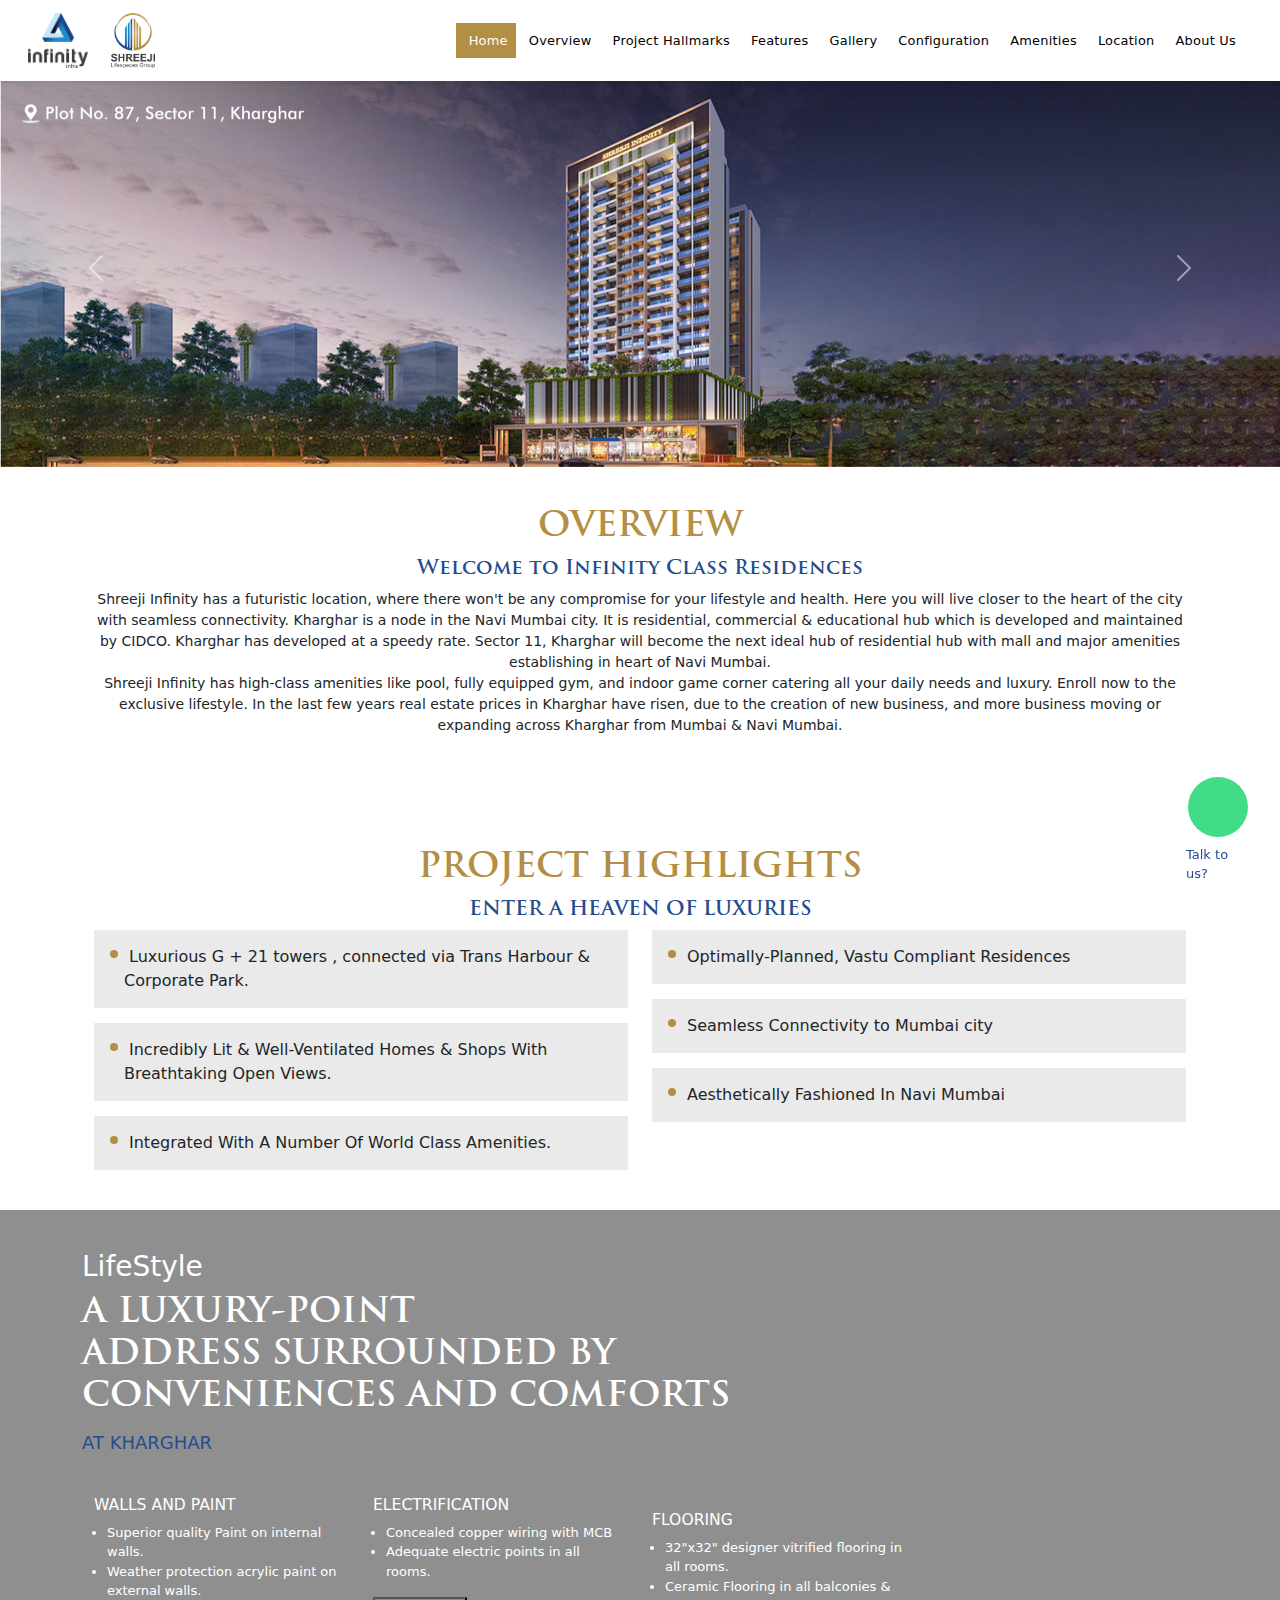
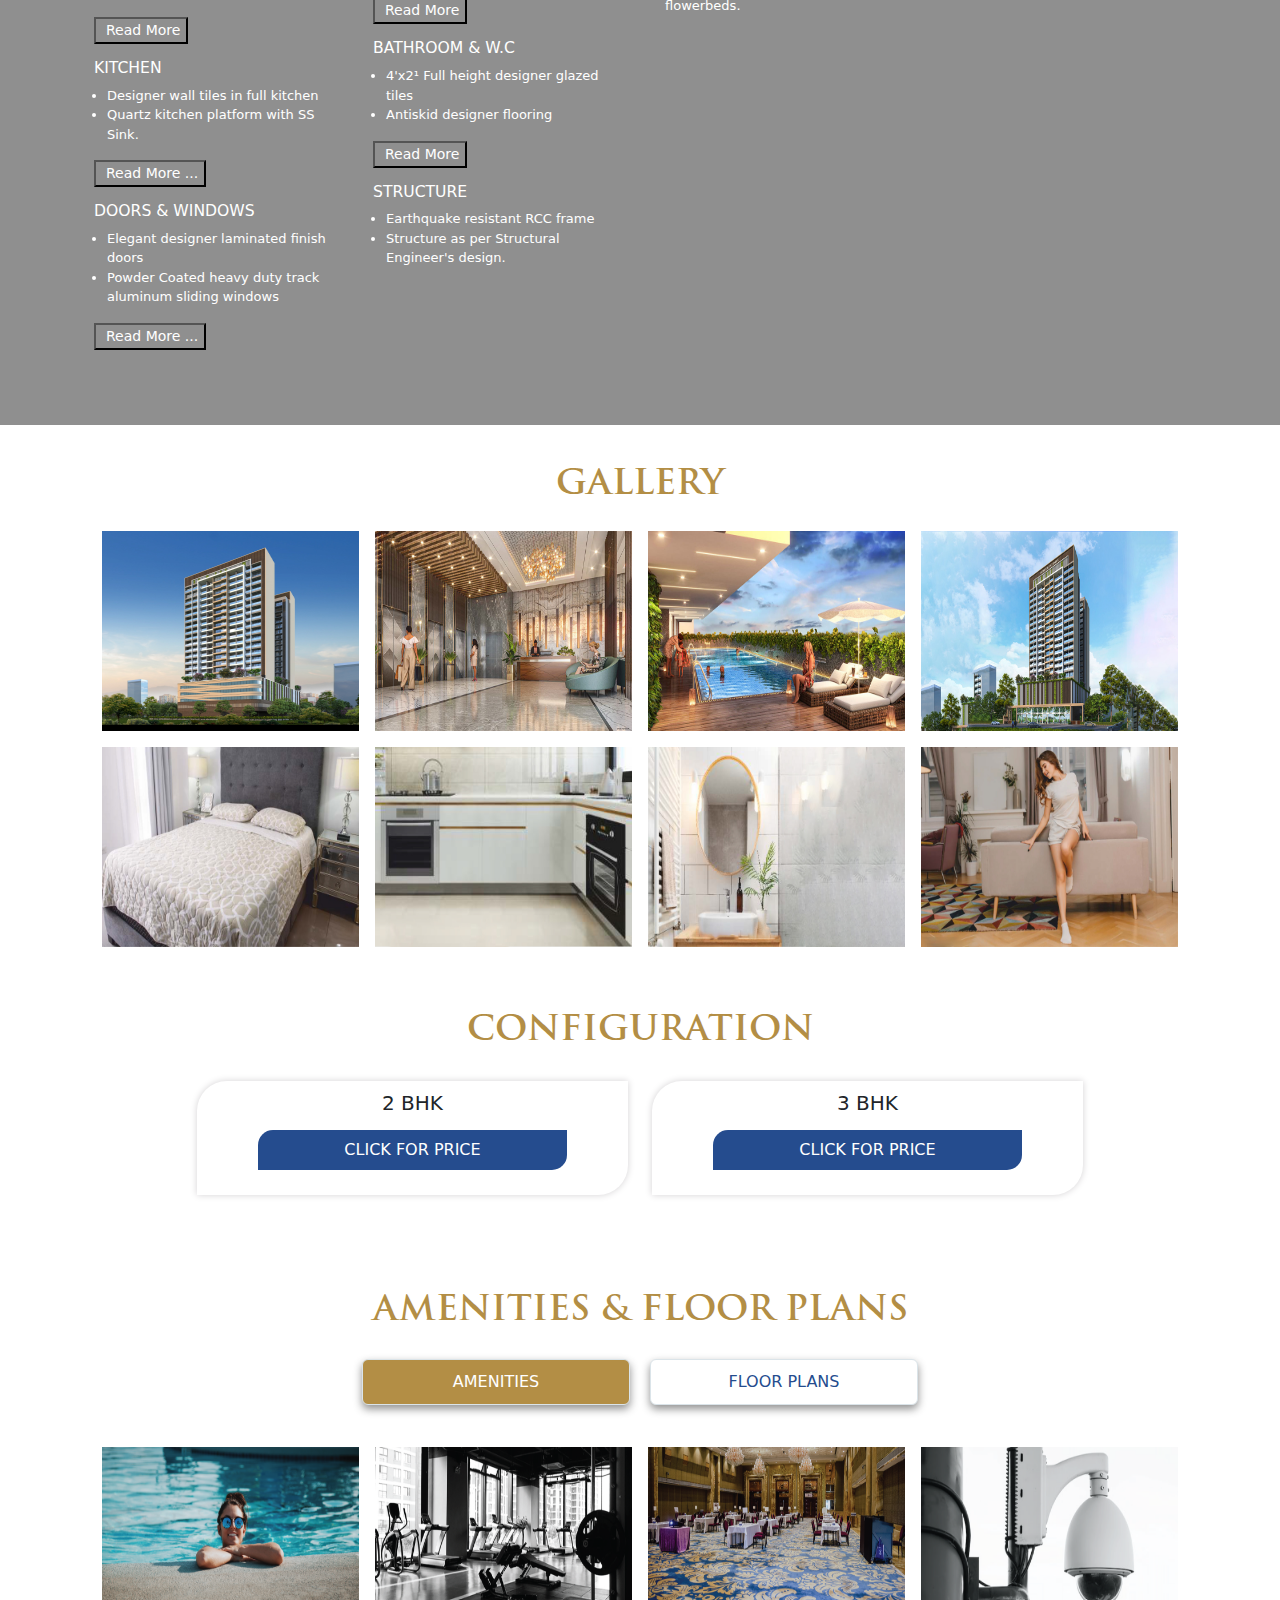
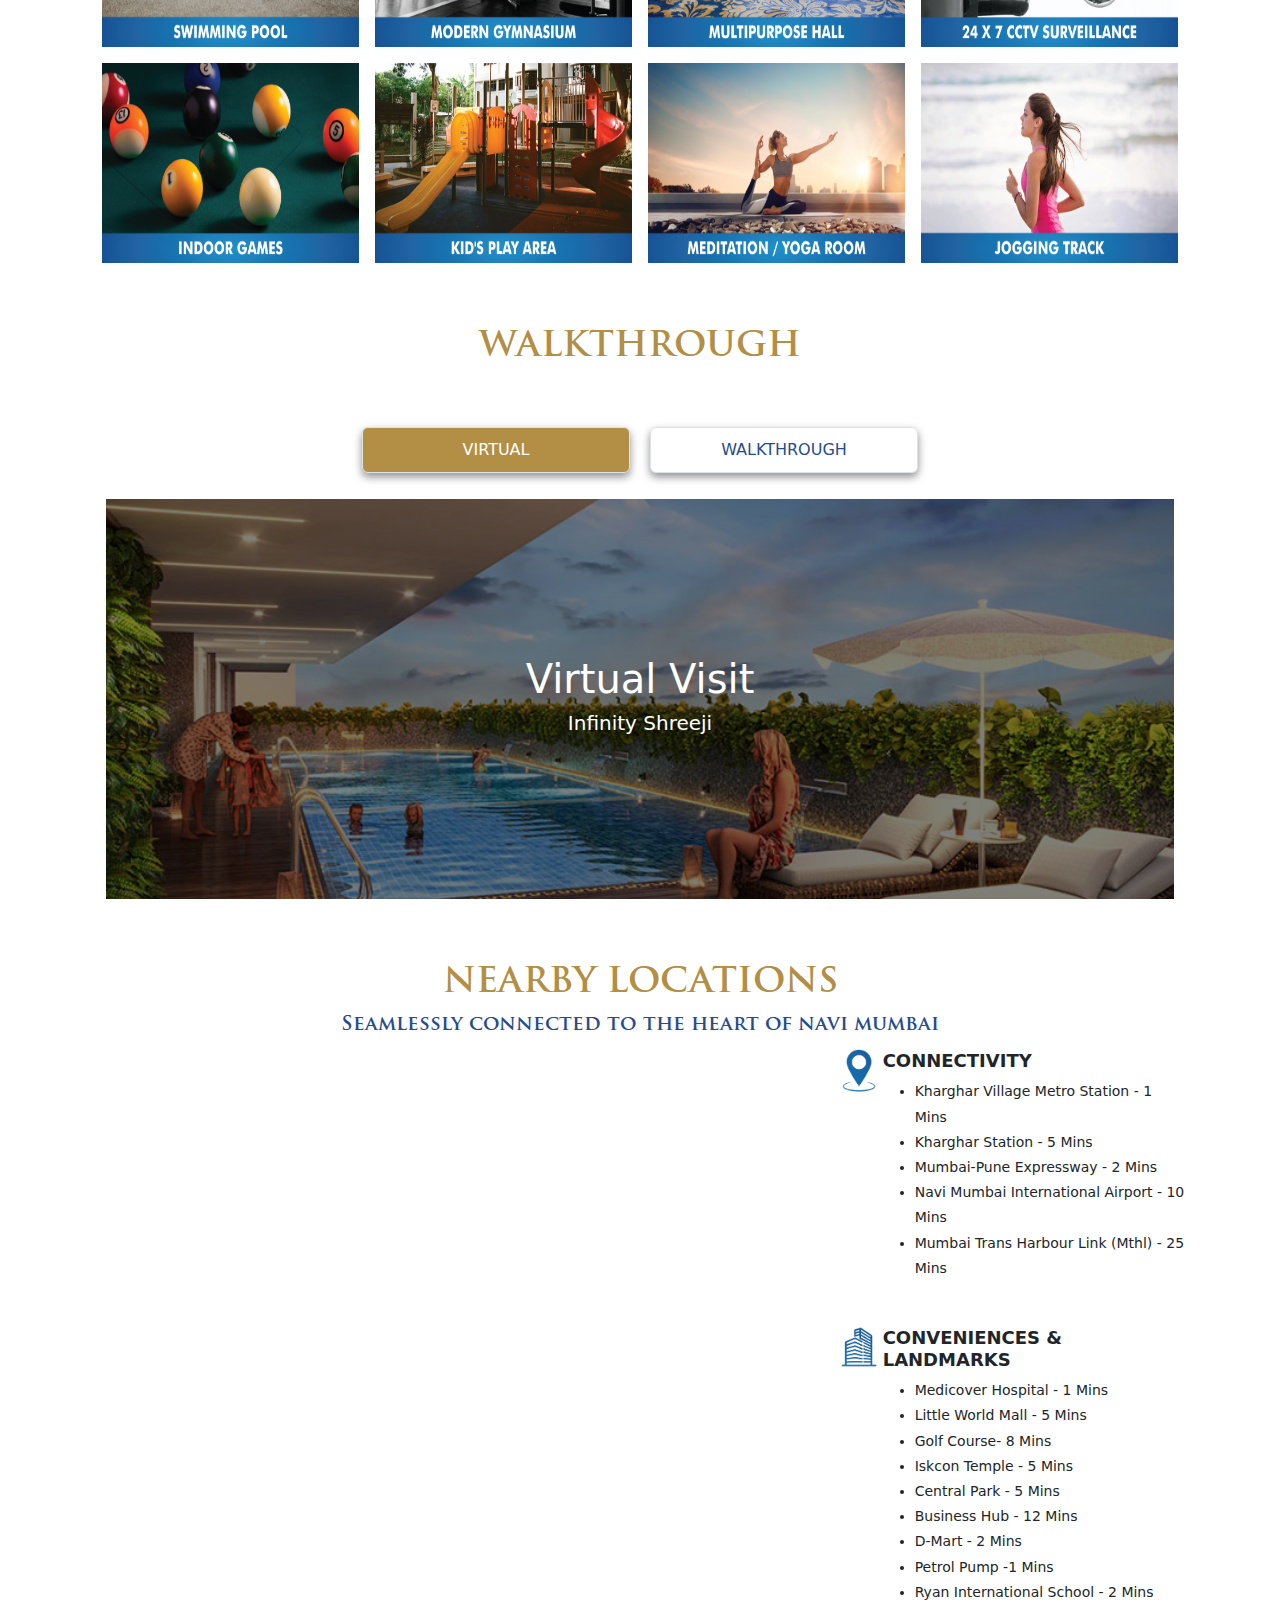
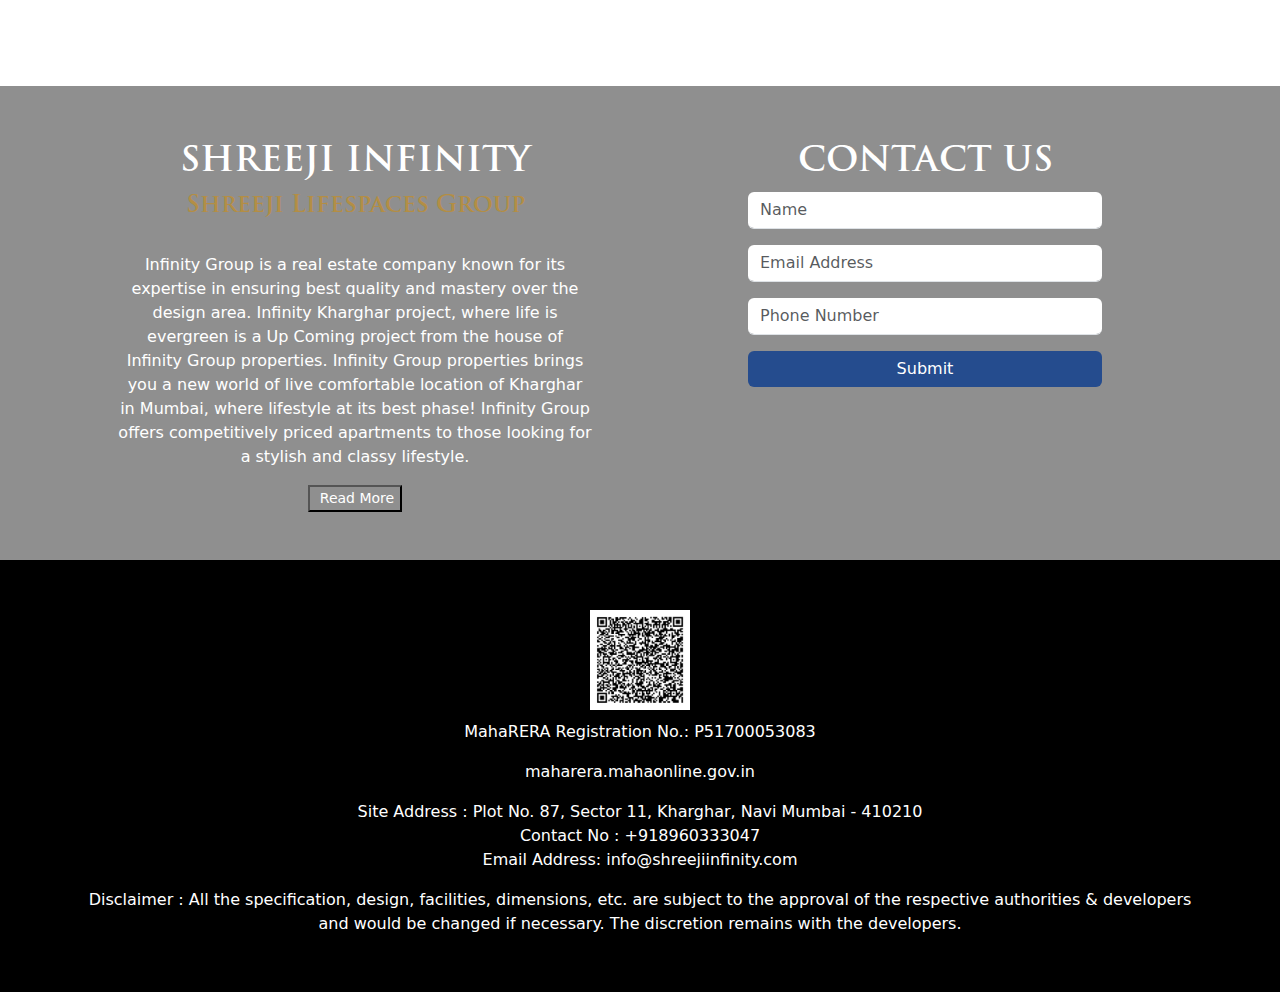
==== commit 728da90d: "Updated: Changes" ====
--- a/index.html
+++ b/index.html
@@ -68,6 +68,7 @@
               height="55px"
               class="me-3" />
           </a>
+
           <button
             class="navbar-toggler"
             type="button"
@@ -280,21 +281,21 @@
           Welcome to Infinity Class Residences
         </h5>
         <p class="overview-para text-center">
-          Infinity Shreeji Kharghar Project has a futuristic location, where
-          there won't be any compromise for your lifestyle and health. Here you
-          will live closer to the heart of the city with seamless connectivity.
-          Kharghar is a node in the Navi Mumbai city. It is residential road and
-          it is developed and maintained by CIDCO.
+          Shreeji Infinity has a futuristic location, where there won't be any
+          compromise for your lifestyle and health. Here you will live closer to
+          the heart of the city with seamless connectivity. Kharghar is a node
+          in the Navi Mumbai city. It is residential, commercial & educational
+          hub which is developed and maintained by CIDCO. Kharghar has developed
+          at a speedy rate. Sector 11, Kharghar will become the next ideal hub
+          of residential hub with mall and major amenities establishing in heart
+          of Navi Mumbai.
           <br />
-          Kharghar has developed at a speedy rate. It is an upmarket residential
-          as well as residential township in Navi Mumbai. Kharghar Sector 11
-          will become the next ideal hub of residential hub with mall and major
-          amnesties establishing in close vicinity to Vashi. It has high-class
-          amenities like pool, fully equipped gym, and indoor game corner. Enrol
-          now to the exclusive lifestyle. In some years real estate prices in
-          Kharghar have risen, due in part to the creation of new business, and
-          due to more business moving or expanding into Kharghar Sector 11 from
-          Mumbai.
+          Shreeji Infinity has high-class amenities like pool, fully equipped
+          gym, and indoor game corner catering all your daily needs and luxury.
+          Enroll now to the exclusive lifestyle. In the last few years real
+          estate prices in Kharghar have risen, due to the creation of new
+          business, and more business moving or expanding across Kharghar from
+          Mumbai & Navi Mumbai.
         </p>
       </section>
 
@@ -1090,10 +1091,16 @@
               >maharera.mahaonline.gov.in</a
             >
           </p>
-          <p>
-            Site Address : Plot No. 87, Sector 11, Kharghar, Navi Mumbai -
-            410210
-          </p>
+          <div class="text-center">
+            <p class="contact_details">
+              Site Address : Plot No. 87, Sector 11, Kharghar, Navi Mumbai -
+              410210
+              <br />
+              Contact No : +918960333047
+              <br />
+              Email Address: info@shreejiinfinity.com
+            </p>
+          </div>
 
           <p>
             Disclaimer : All the specification, design, facilities, dimensions,
@@ -1110,16 +1117,16 @@
       <ul class="nav nav-fill action-footer">
         <li class="nav-item ps-1">
           <a
-            onclick="return gtag_report_conversion('https://wa.me/99999999999');"
-            href="https://wa.me/99999999999"
+            onclick="return gtag_report_conversion('https://wa.me/+918960333047');"
+            href="https://wa.me/+918960333047"
             class="text-decoration-none text-white">
             <i class="fa-brands fa-whatsapp nav-icon"> </i> Whatsapp
           </a>
         </li>
         <li class="nav-item ps-1">
           <a
-            onclick="return gtag_report_conversion('tel:+99999999999');"
-            href="tel:+99999999999"
+            onclick="return gtag_report_conversion('tel:+918960333047');"
+            href="tel:+918960333047"
             class="text-decoration-none text-white">
             <i class="fa-solid fa-phone me-2"></i> Call Us
           </a>
@@ -1227,7 +1234,7 @@
     </div>
 
     <div class="floating_btn">
-      <a target="_blank" href="https://wa.me/99999999999">
+      <a target="_blank" href="https://wa.me/+918960333047">
         <div class="contact_icon">
           <i class="fa-brands fa-whatsapp my-float"></i>
         </div>
--- a/css/style.css
+++ b/css/style.css
@@ -41,6 +41,7 @@
 
   --colorBackgroundOverlay: #00000070;
   --colorWhiteOverlay: rgba(212, 210, 212, 1);
+  --colorWhatsApp: #42db87;
 }
 
 /* Navbar */
@@ -552,8 +553,8 @@
   position: fixed;
   bottom: 30px;
   right: 30px;
-  width: 100px;
-  height: 100px;
+  width: 4em;
+  height: 4em;
   display: flex;
   flex-direction: column;
   align-items: center;
@@ -571,20 +572,20 @@
 }
 
 .contact_icon {
-  background-color: #42db87;
-  color: #fff;
-  width: 60px;
-  height: 60px;
+  background-color: var(--colorWhatsApp);
+  color: var(--colorWhite);
+  width: 2em;
+  height: 2em;
   font-size: 30px;
   border-radius: 50px;
   text-align: center;
-  box-shadow: 2px 2px 3px #999;
+  box-shadow: 2px 2px 3px var(--colorOffWhite);
   display: flex;
   align-items: center;
   justify-content: center;
-  transform: translatey(0px);
+  transform: translate-y(0px);
   animation: pulse 1.5s infinite;
-  box-shadow: 0 0 0 0 #42db87;
+  box-shadow: 0 0 0 0 var(--colorWhatsApp);
   -webkit-animation: pulsing 1.25s infinite cubic-bezier(0.66, 0, 0, 1);
   -moz-animation: pulsing 1.25s infinite cubic-bezier(0.66, 0, 0, 1);
   -ms-animation: pulsing 1.25s infinite cubic-bezier(0.66, 0, 0, 1);
@@ -597,7 +598,16 @@
 
 .text_icon {
   margin-top: 8px;
-  /* color: #707070; */
   color: var(--colorSecondary);
   font-size: 13px;
 }
+
+@media screen and (max-width: 600px) {
+  .floating_btn {
+    display: none;
+  }
+}
+
+/* .contact_details {
+  text-align: justify;
+} */
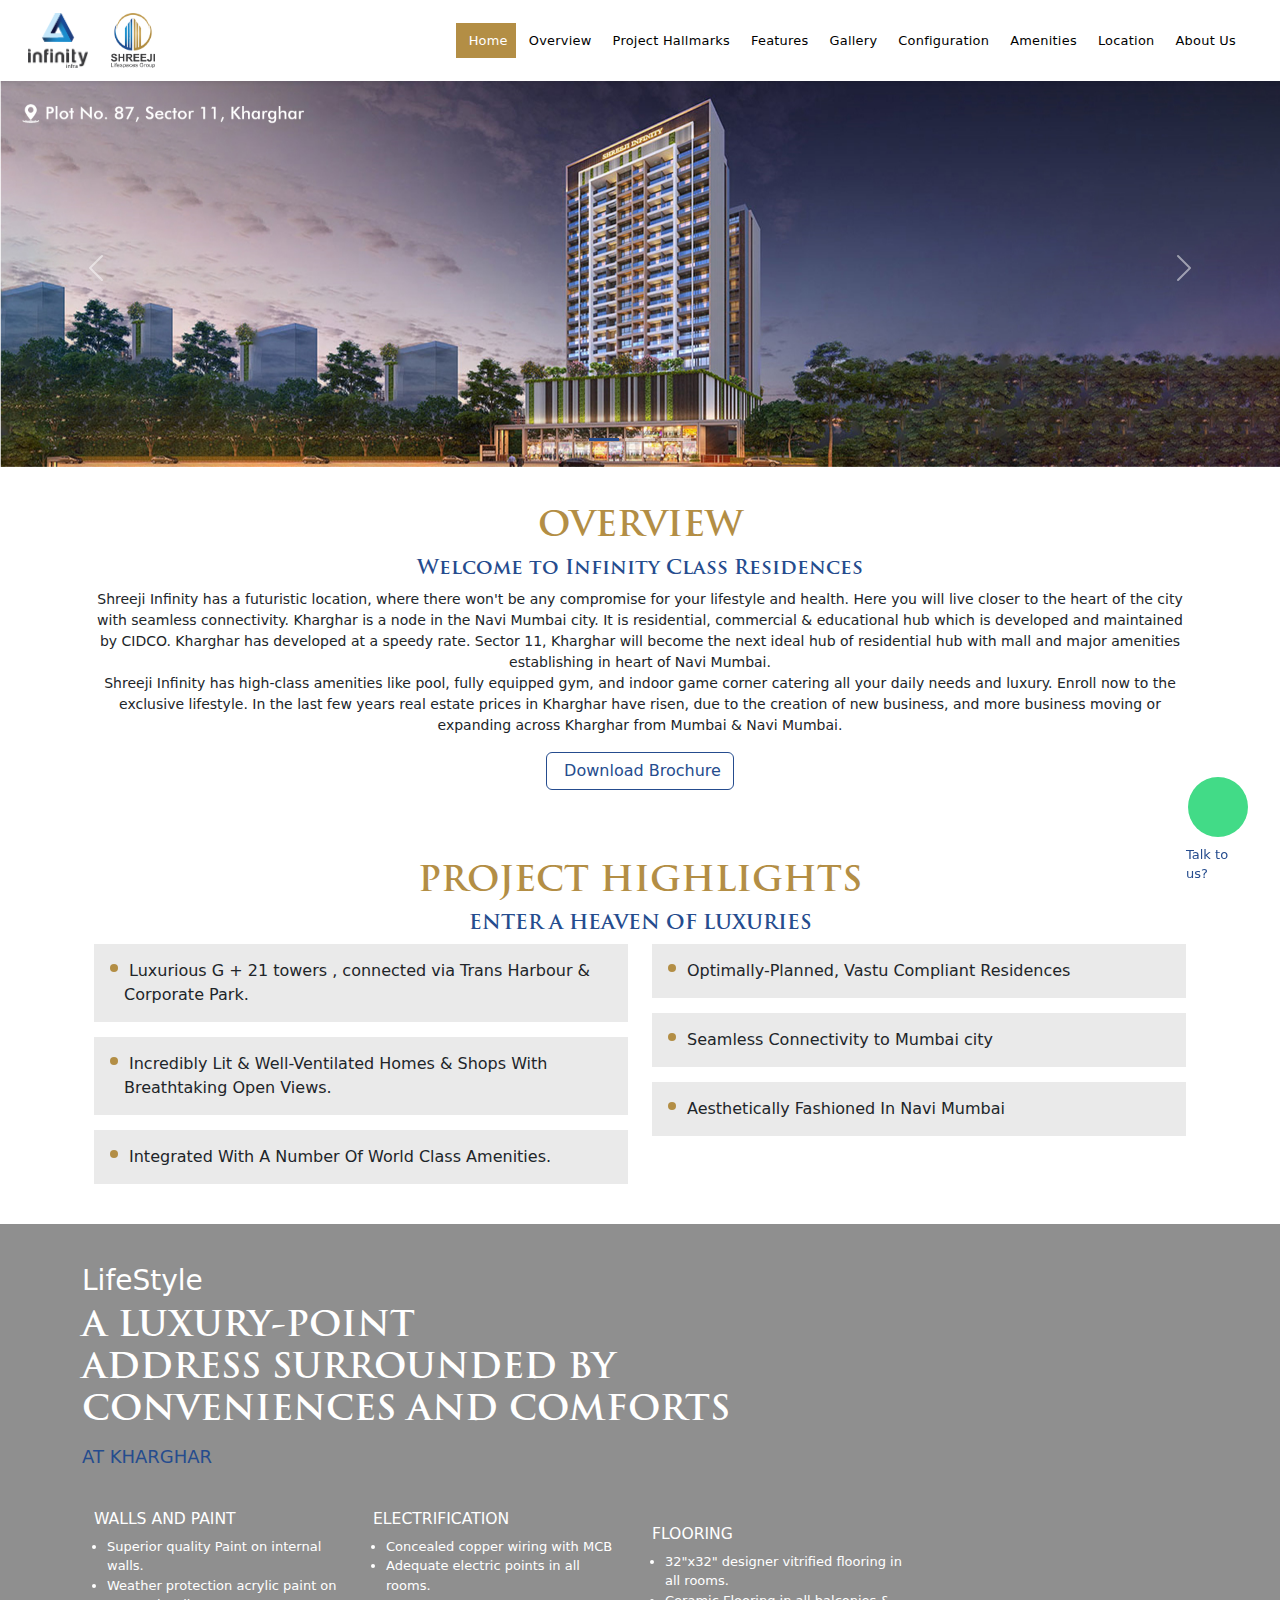
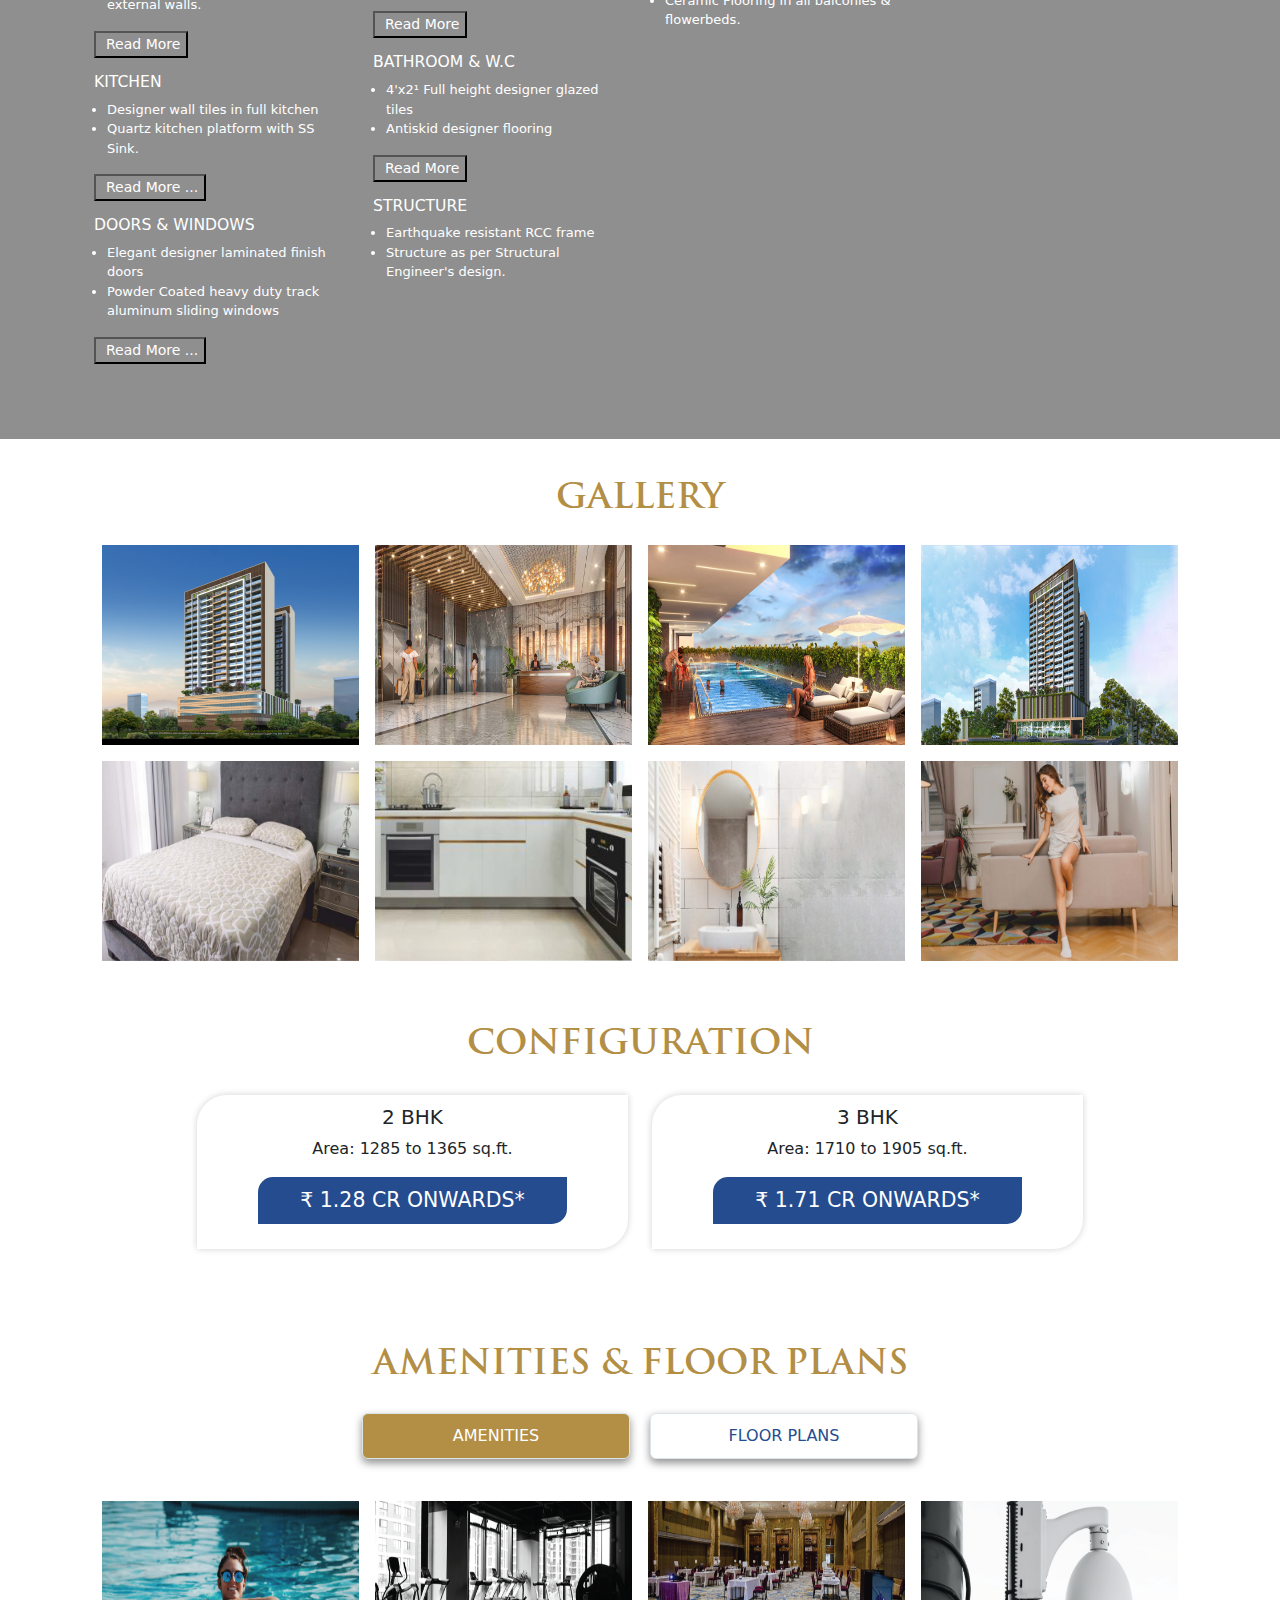
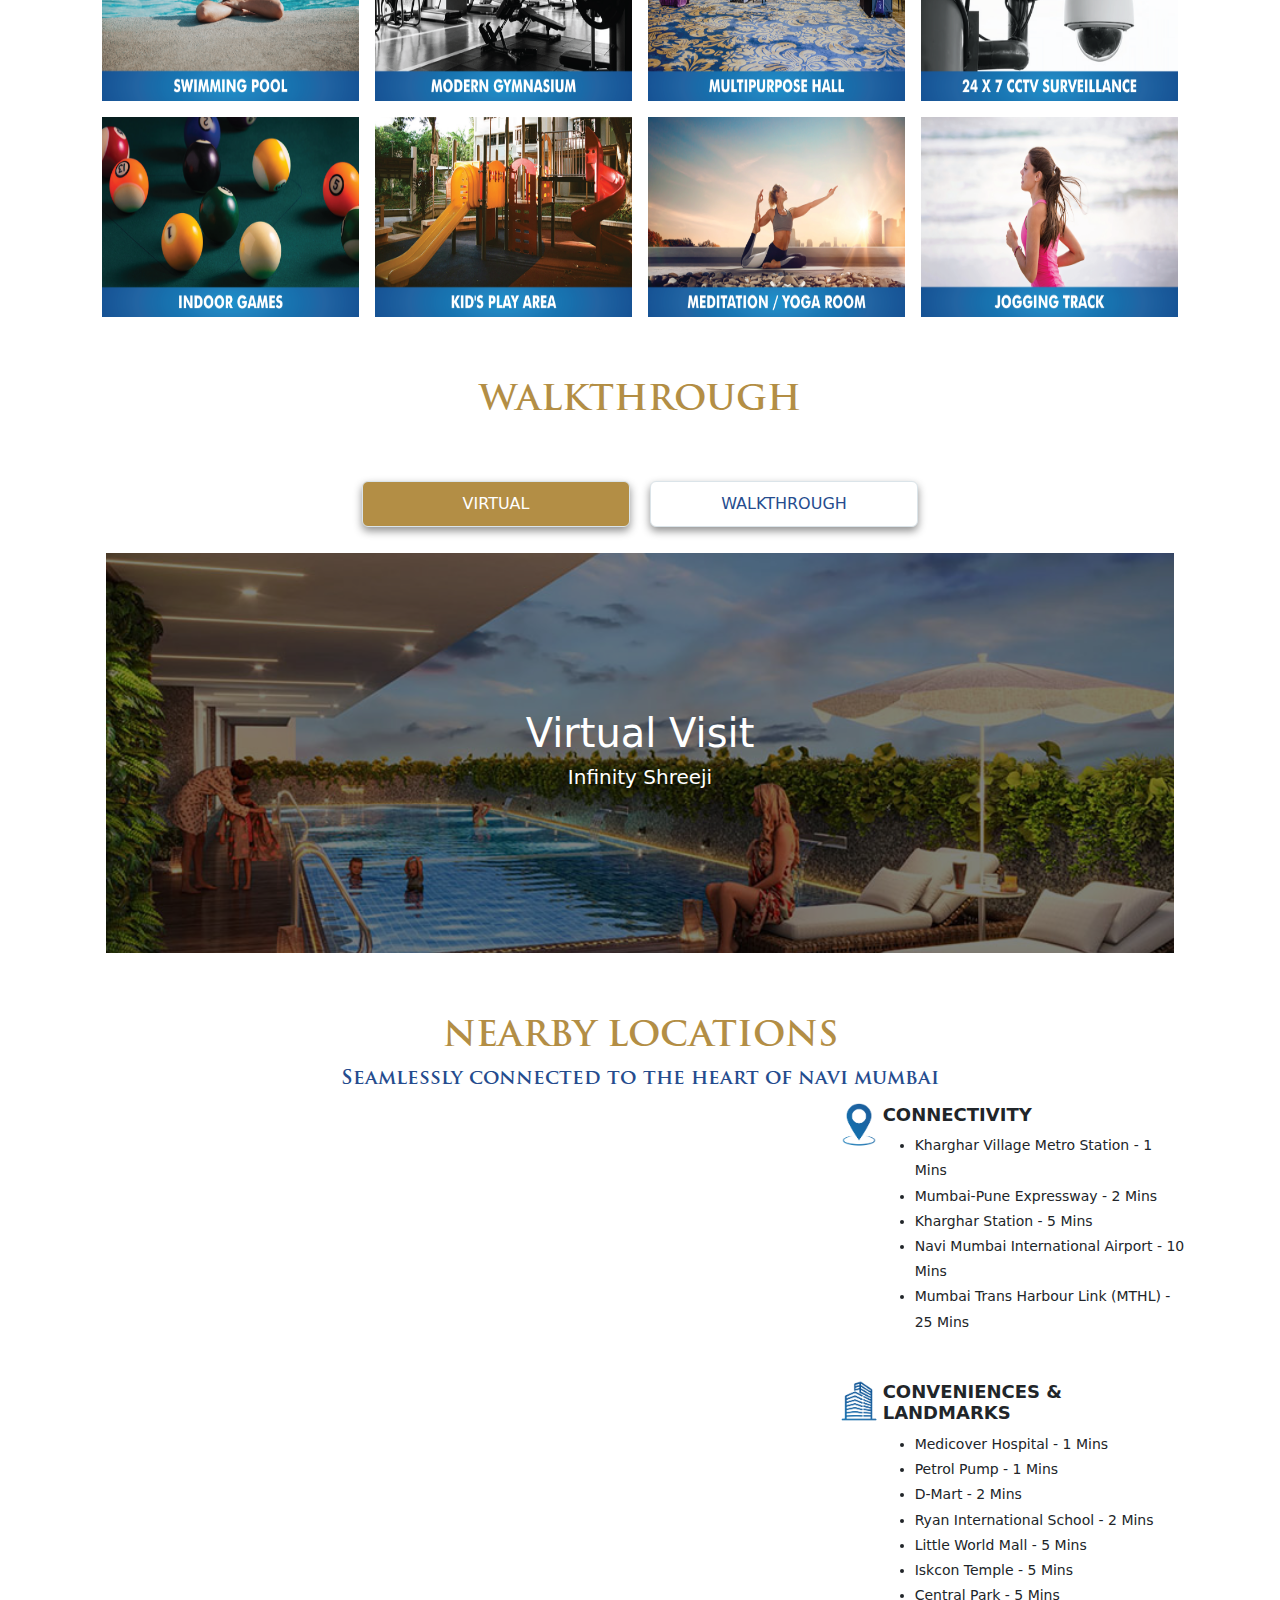
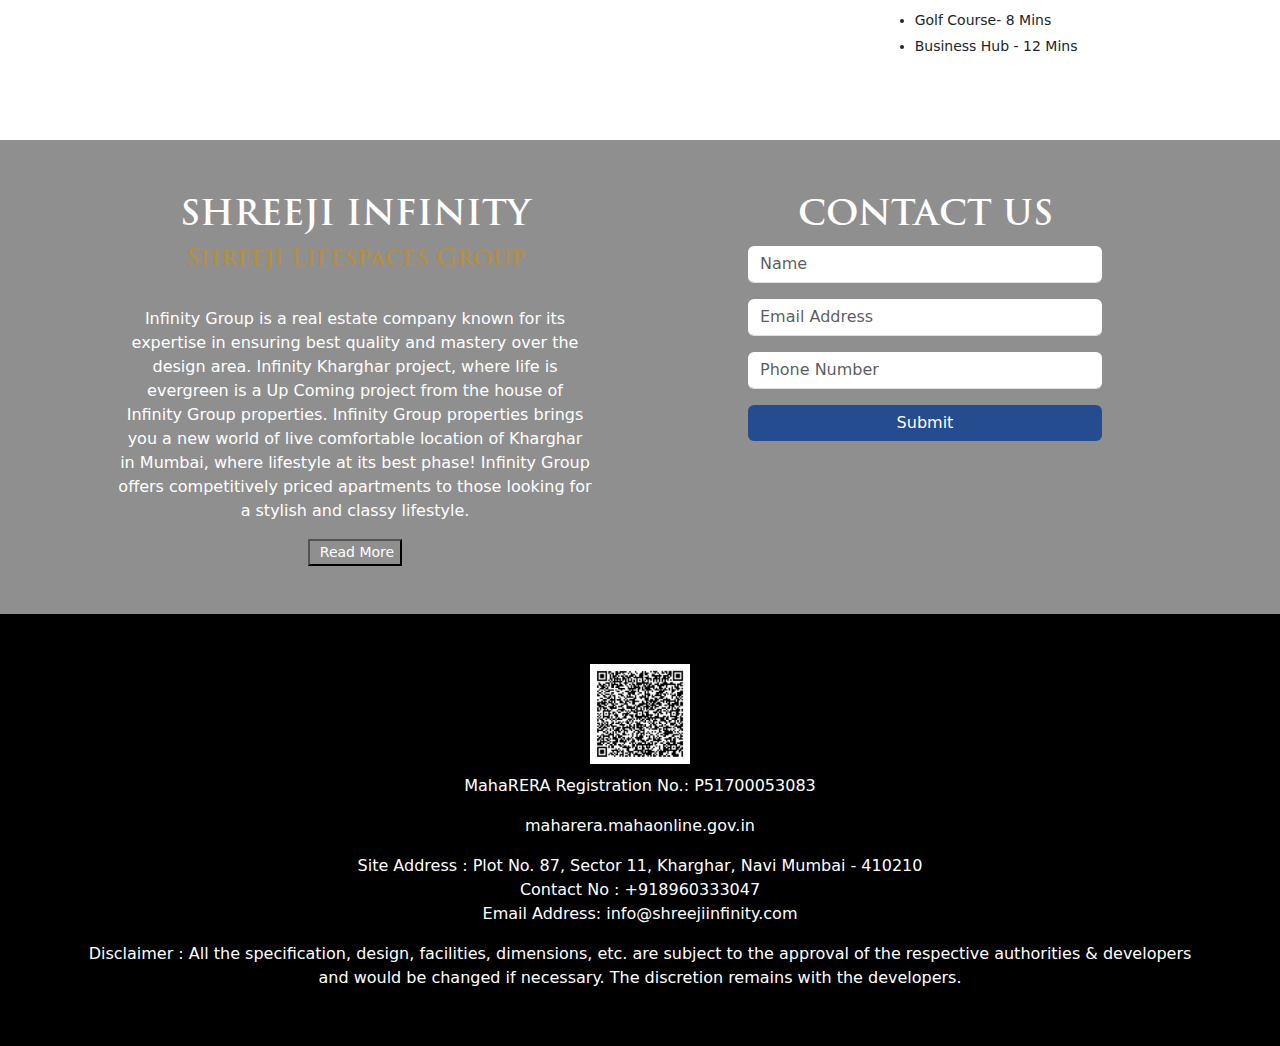
==== commit 934a712b: "Added: Call Button & Order Features" ====
--- a/index.html
+++ b/index.html
@@ -69,6 +69,16 @@
               class="me-3" />
           </a>
 
+          <a
+            onclick="return gtag_report_conversion('tel:+918960333047');"
+            href="tel:+918960333047"
+            class="callnow_btn">
+            <button class="btn btn-outline-success">
+              <i class="fa-solid fa-phone nav-icon"></i>
+              Call Now
+            </button>
+          </a>
+
           <button
             class="navbar-toggler"
             type="button"
@@ -275,7 +285,7 @@
       </section>
 
       <!--Overview Section  -->
-      <section id="overview_section" class="container p-4 mt-3">
+      <section id="overview_section" class="container p-4 mt-3 text-center">
         <h3 class="section-heading text-center text-uppercase">Overview</h3>
         <h5 class="sub-heading text-center">
           Welcome to Infinity Class Residences
@@ -297,10 +307,16 @@
           business, and more business moving or expanding across Kharghar from
           Mumbai & Navi Mumbai.
         </p>
+        <button
+          class="btn btn-outline-success download_btn"
+          data-bs-toggle="modal"
+          data-bs-target="#popupModal">
+          <i class="fa-solid fa-download nav-icon"></i> Download Brochure
+        </button>
       </section>
 
       <!--Highlights Section  -->
-      <section id="hallmarks_section" class="container p-4 mt-2 mt-md-5">
+      <section id="hallmarks_section" class="container p-4 mt-2 mt-md-4">
         <h3 class="section-heading text-center text-uppercase">
           PROJECT HIGHLIGHTS
         </h3>
@@ -590,13 +606,14 @@
               <div class="col-lg-5 col-xs-12">
                 <div class="config-inner">
                   <h5>2 BHK</h5>
+                  <p>Area: 1285 to 1365 sq.ft.</p>
                   <div
                     class="config-price"
                     data-bs-toggle="modal"
                     data-bs-target="#popupModal">
-                    <a href="javascript:void(0)" class="pricepop"
-                      >Click For Price</a
-                    >
+                    <a href="javascript:void(0)" class="pricepop">
+                      ₹ 1.28 Cr Onwards*
+                    </a>
                   </div>
                 </div>
               </div>
@@ -604,13 +621,14 @@
               <div class="col-lg-5 col-xs-12">
                 <div class="config-inner">
                   <h5>3 BHK</h5>
+                  <p>Area: 1710 to 1905 sq.ft.</p>
                   <div
                     class="config-price"
                     data-bs-toggle="modal"
                     data-bs-target="#popupModal">
-                    <a href="javascript:void(0)" class="pricepop"
-                      >Click For Price</a
-                    >
+                    <a href="javascript:void(0)" class="pricepop">
+                      ₹ 1.71 Cr Onwards*
+                    </a>
                   </div>
                 </div>
               </div>
@@ -920,10 +938,10 @@
                       <h4>CONNECTIVITY</h4>
                       <ul>
                         <li>Kharghar Village Metro Station - 1 Mins</li>
+                        <li>Mumbai-Pune Expressway - 2 Mins</li>
                         <li>Kharghar Station - 5 Mins</li>
-                        <li>Mumbai-Pune Expressway - 2 Mins</li>
                         <li>Navi Mumbai International Airport - 10 Mins</li>
-                        <li>Mumbai Trans Harbour Link (Mthl) - 25 Mins</li>
+                        <li>Mumbai Trans Harbour Link (MTHL) - 25 Mins</li>
                       </ul>
                     </div>
                   </div>
@@ -938,14 +956,14 @@
                       <h4>CONVENIENCES & LANDMARKS</h4>
                       <ul>
                         <li>Medicover Hospital - 1 Mins</li>
+                        <li>Petrol Pump - 1 Mins</li>
+                        <li>D-Mart - 2 Mins</li>
+                        <li>Ryan International School - 2 Mins</li>
                         <li>Little World Mall - 5 Mins</li>
-                        <li>Golf Course- 8 Mins</li>
                         <li>Iskcon Temple - 5 Mins</li>
                         <li>Central Park - 5 Mins</li>
+                        <li>Golf Course- 8 Mins</li>
                         <li>Business Hub - 12 Mins</li>
-                        <li>D-Mart - 2 Mins</li>
-                        <li>Petrol Pump -1 Mins</li>
-                        <li>Ryan International School - 2 Mins</li>
                       </ul>
                     </div>
                   </div>
@@ -1221,6 +1239,12 @@
                     <button type="submit" class="btn btn-primary submit-btn">
                       Submit
                     </button>
+                    <p class="m-2 form_norms">
+                      <span>
+                        Your contact details are safe with us. <br />
+                      </span>
+                      <span> Our team will be in touch with you soon.</span>
+                    </p>
                   </form>
                 </div>
               </div>
--- a/css/style.css
+++ b/css/style.css
@@ -314,6 +314,7 @@
   padding: 8px;
   text-transform: uppercase;
   border-radius: 15px 0px;
+  font-size: 1.28em;
 }
 
 .config-price a {
@@ -516,6 +517,21 @@
   .tab-buttons li {
     width: 90vw;
   }
+}
+
+.form_norms {
+  font-size: 0.75em;
+  font-weight: bold;
+}
+
+.download_btn {
+  color: var(--colorSecondary);
+  border-color: var(--colorSecondary);
+}
+.download_btn:hover,
+.download_btn:active {
+  border-color: var(--colorSecondary) !important;
+  background-color: var(--colorSecondary) !important;
 }
 
 /* ----------------------------------------------------------- */
@@ -608,6 +624,11 @@
   }
 }
 
+@media screen and (min-width: 1000px) {
+  .callnow_btn {
+    display: none;
+  }
+}
 /* .contact_details {
   text-align: justify;
 } */
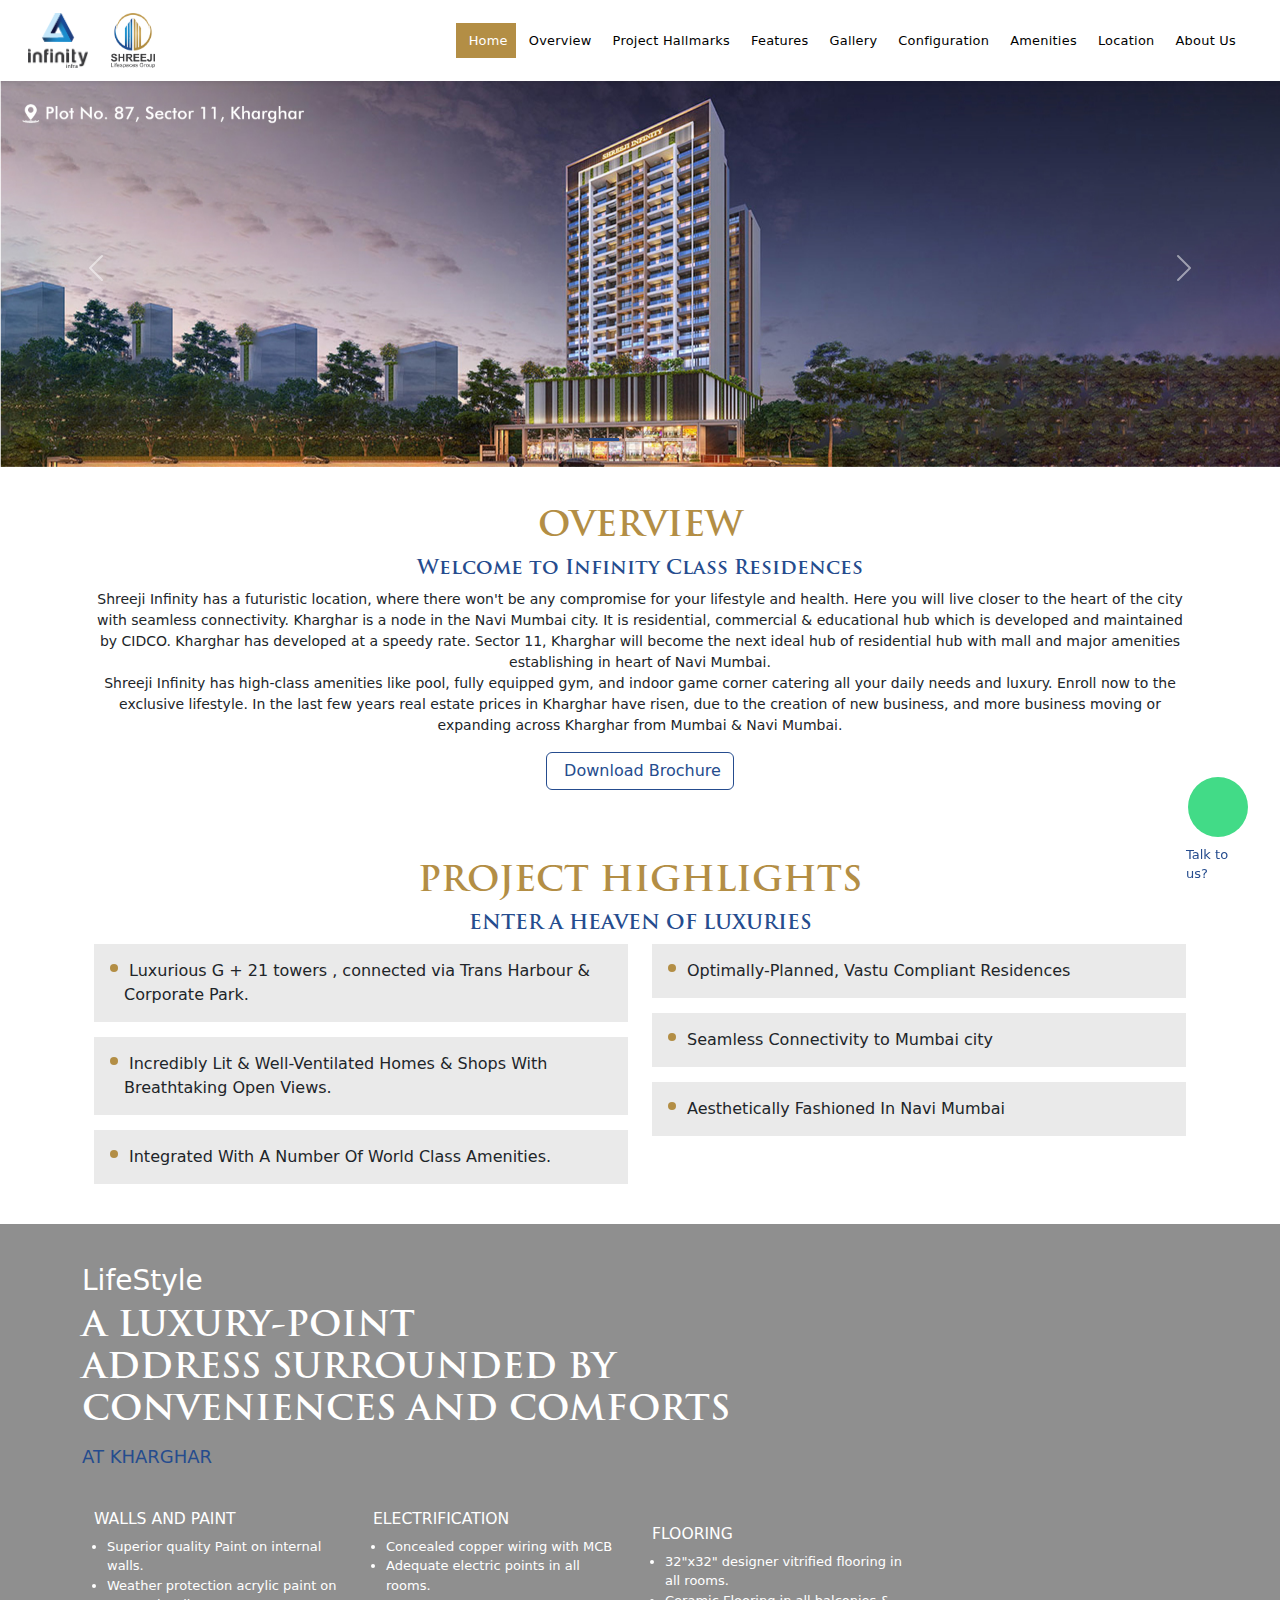
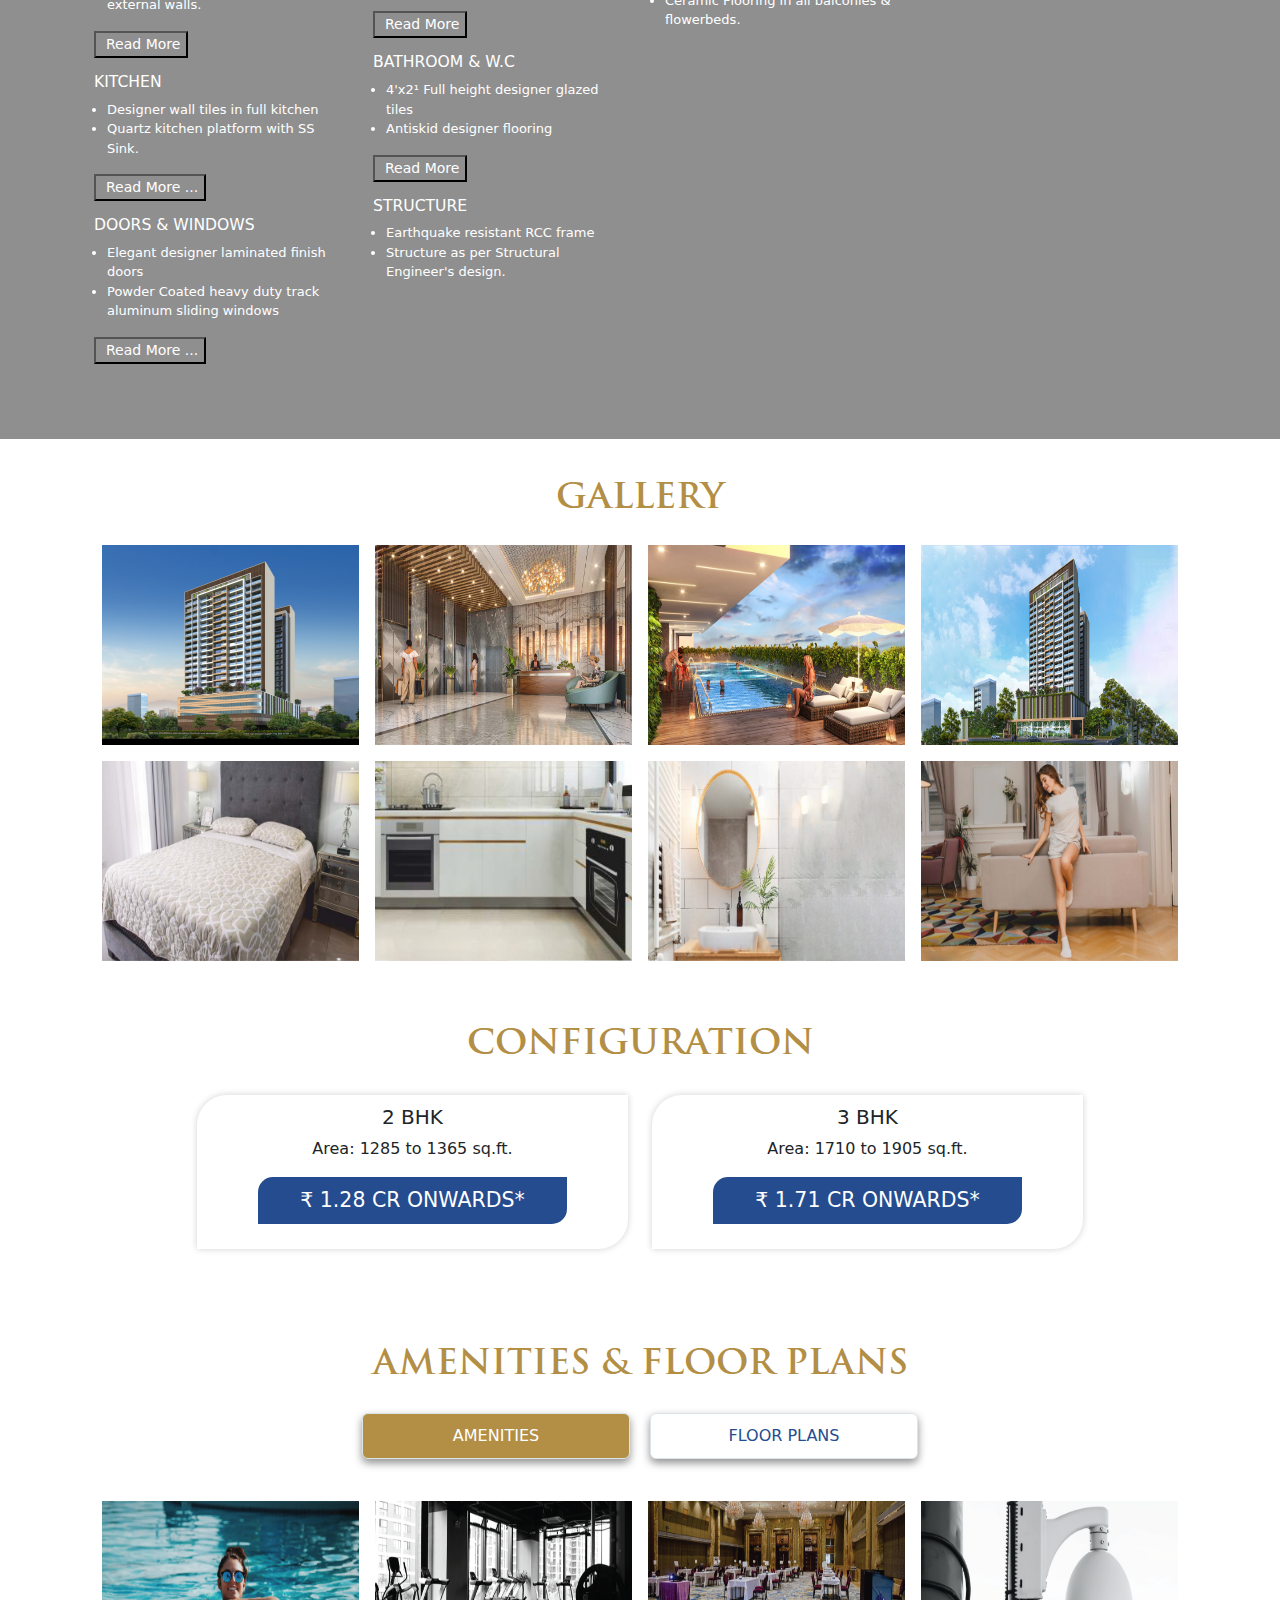
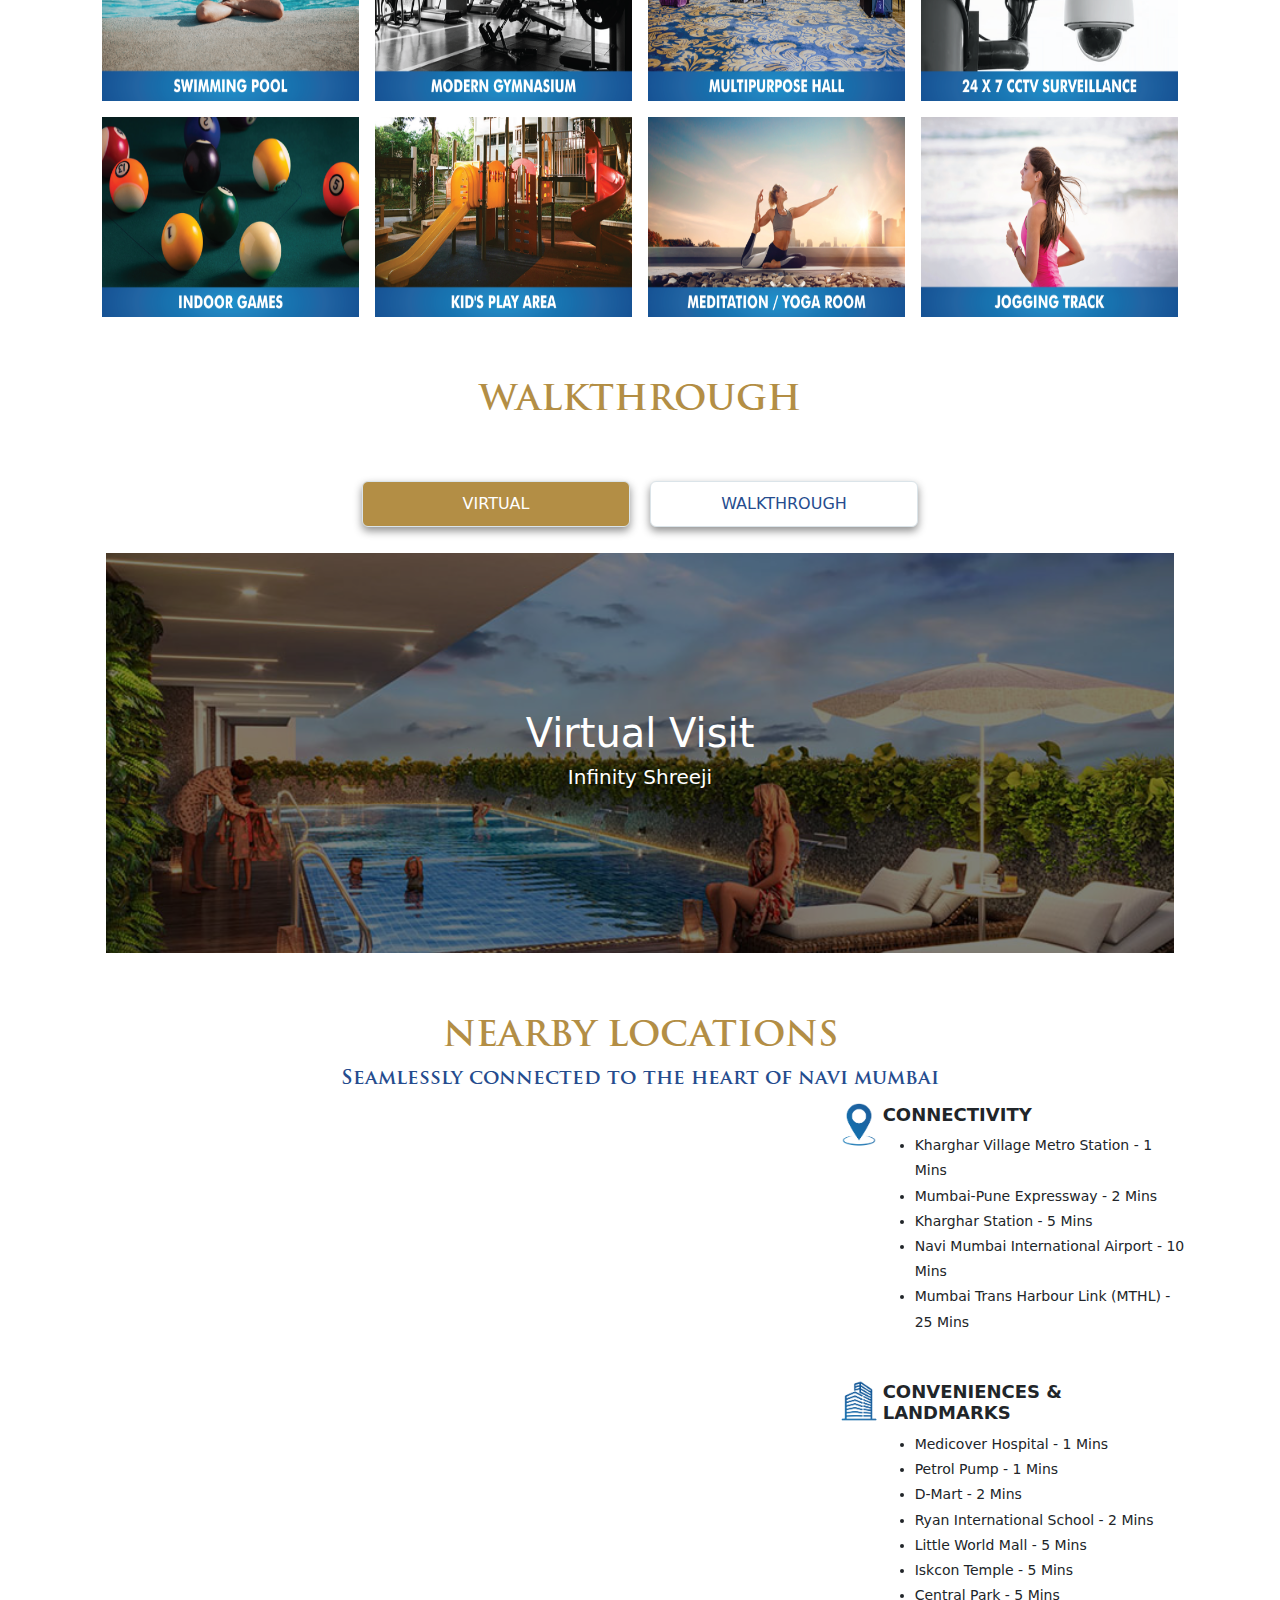
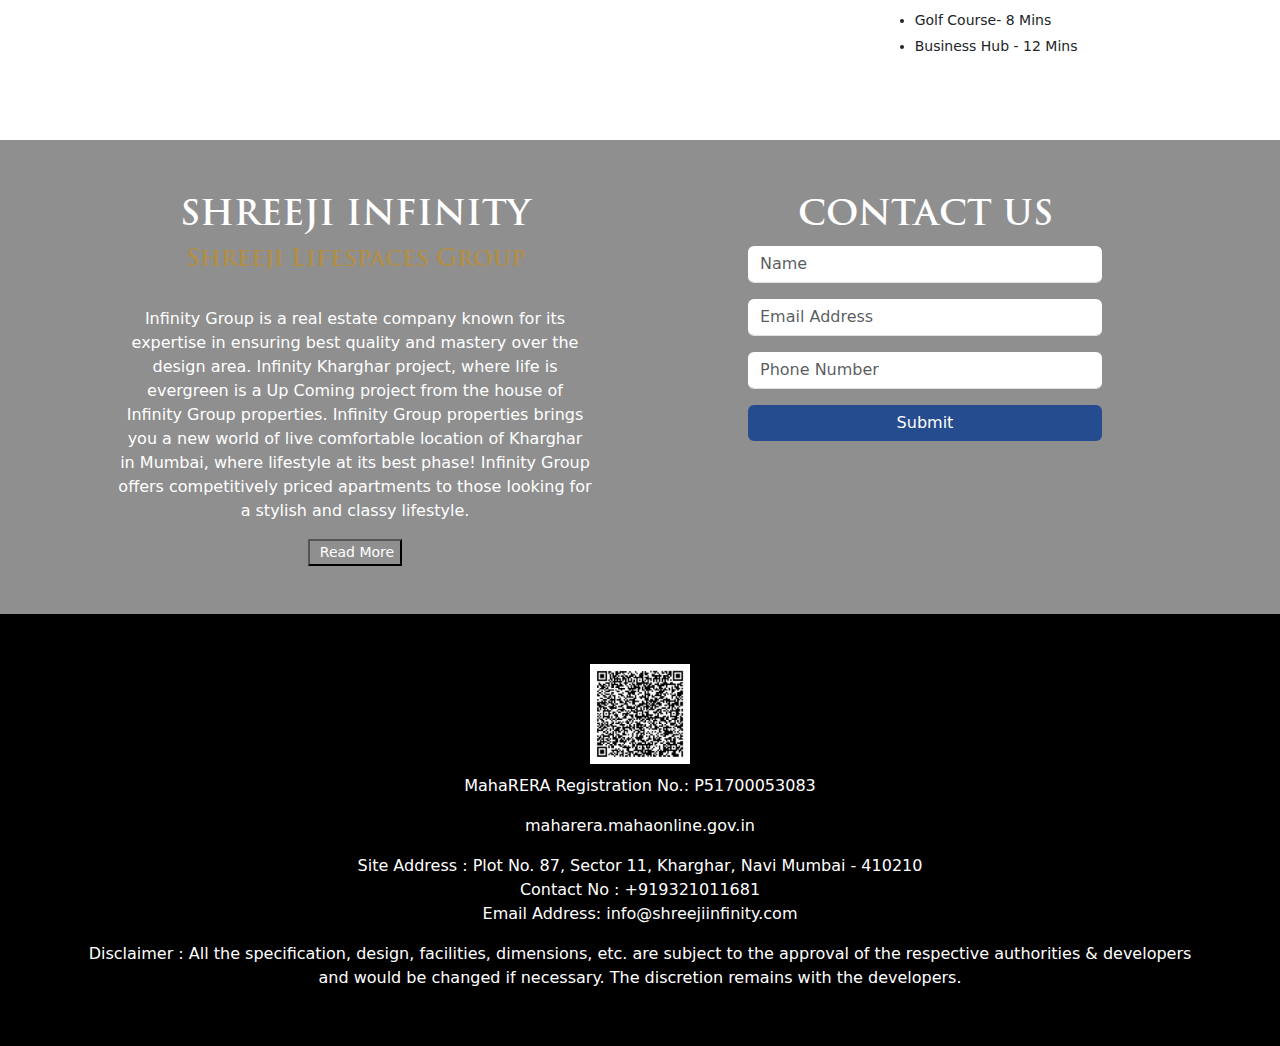
==== commit cd3960f2: "Updated: Number" ====
--- a/index.html
+++ b/index.html
@@ -70,8 +70,8 @@
           </a>
 
           <a
-            onclick="return gtag_report_conversion('tel:+918960333047');"
-            href="tel:+918960333047"
+            onclick="return gtag_report_conversion('tel:+919321011681');"
+            href="tel:+919321011681"
             class="callnow_btn">
             <button class="btn btn-outline-success">
               <i class="fa-solid fa-phone nav-icon"></i>
@@ -1114,7 +1114,7 @@
               Site Address : Plot No. 87, Sector 11, Kharghar, Navi Mumbai -
               410210
               <br />
-              Contact No : +918960333047
+              Contact No : +919321011681
               <br />
               Email Address: info@shreejiinfinity.com
             </p>
@@ -1135,16 +1135,16 @@
       <ul class="nav nav-fill action-footer">
         <li class="nav-item ps-1">
           <a
-            onclick="return gtag_report_conversion('https://wa.me/+918960333047');"
-            href="https://wa.me/+918960333047"
+            onclick="return gtag_report_conversion('https://wa.me/+919321011681');"
+            href="https://wa.me/+919321011681"
             class="text-decoration-none text-white">
             <i class="fa-brands fa-whatsapp nav-icon"> </i> Whatsapp
           </a>
         </li>
         <li class="nav-item ps-1">
           <a
-            onclick="return gtag_report_conversion('tel:+918960333047');"
-            href="tel:+918960333047"
+            onclick="return gtag_report_conversion('tel:+919321011681');"
+            href="tel:+919321011681"
             class="text-decoration-none text-white">
             <i class="fa-solid fa-phone me-2"></i> Call Us
           </a>
@@ -1258,7 +1258,7 @@
     </div>
 
     <div class="floating_btn">
-      <a target="_blank" href="https://wa.me/+918960333047">
+      <a target="_blank" href="https://wa.me/+919321011681">
         <div class="contact_icon">
           <i class="fa-brands fa-whatsapp my-float"></i>
         </div>
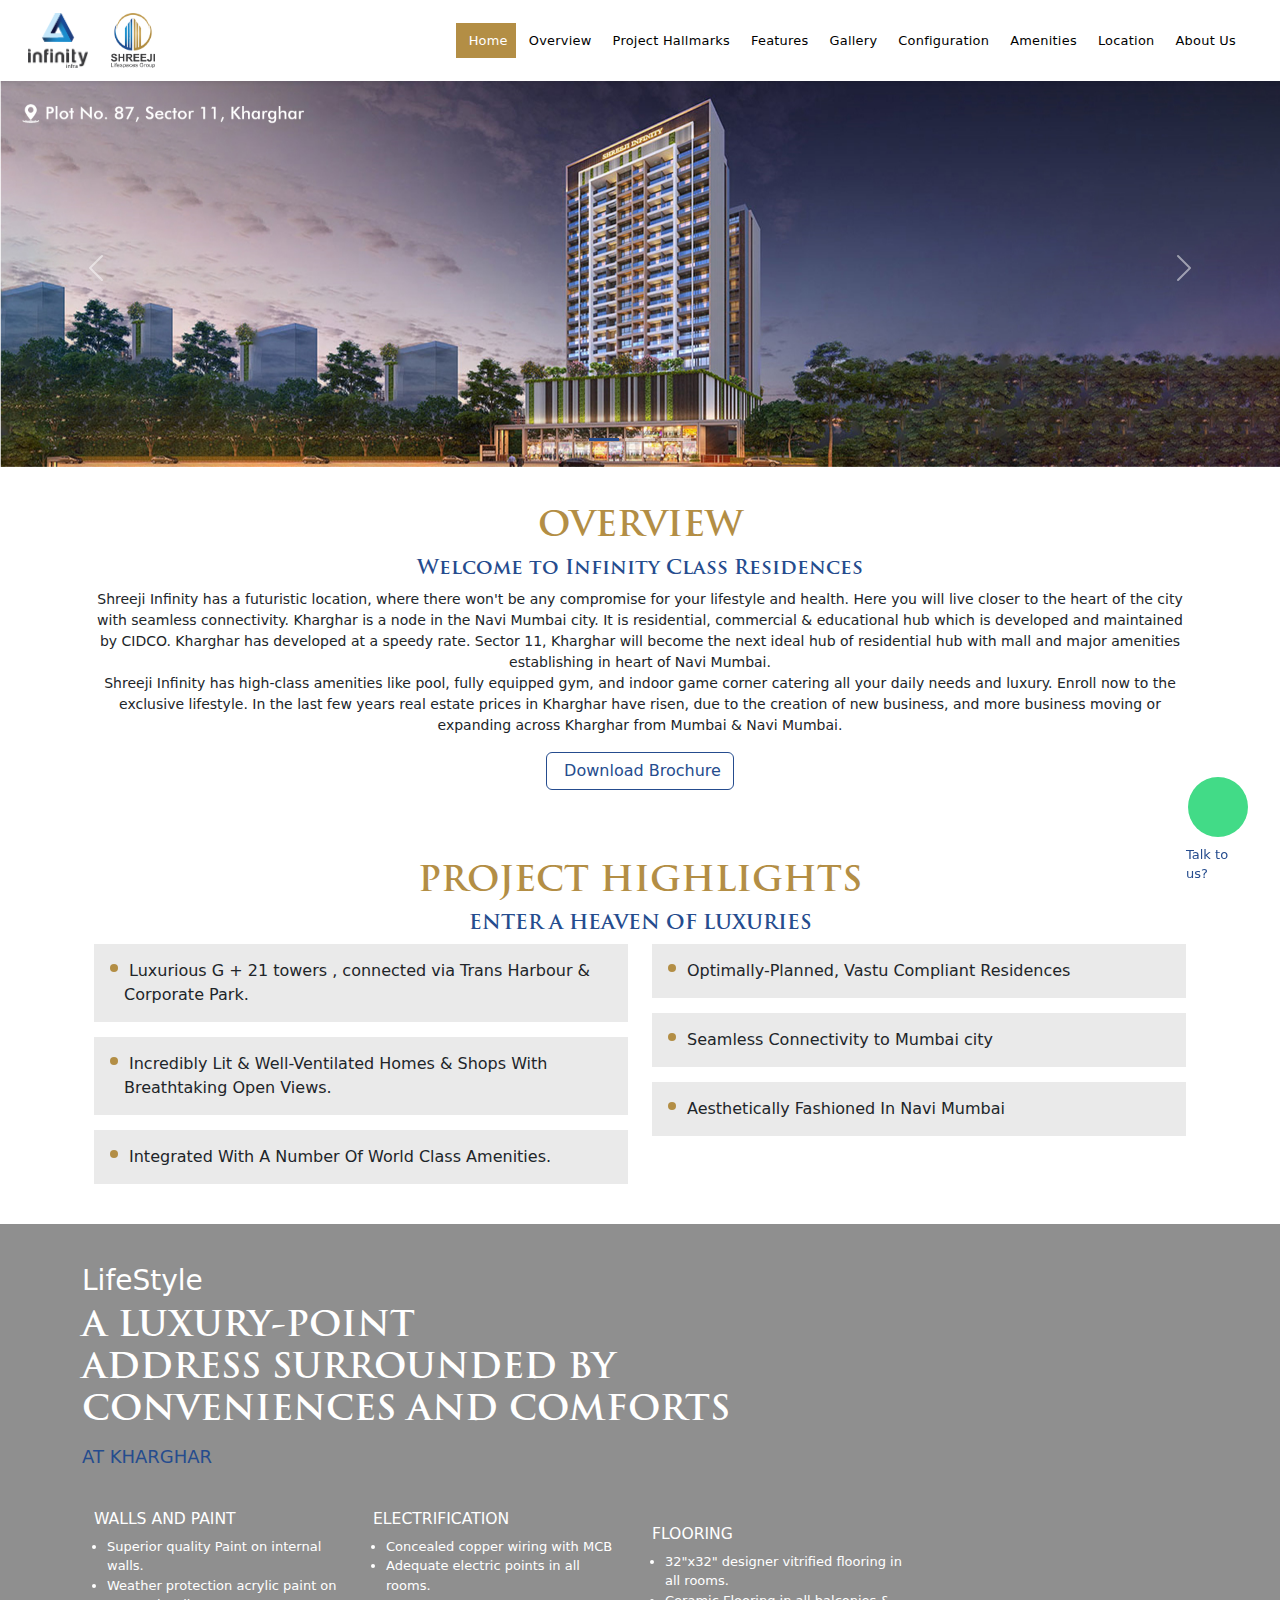
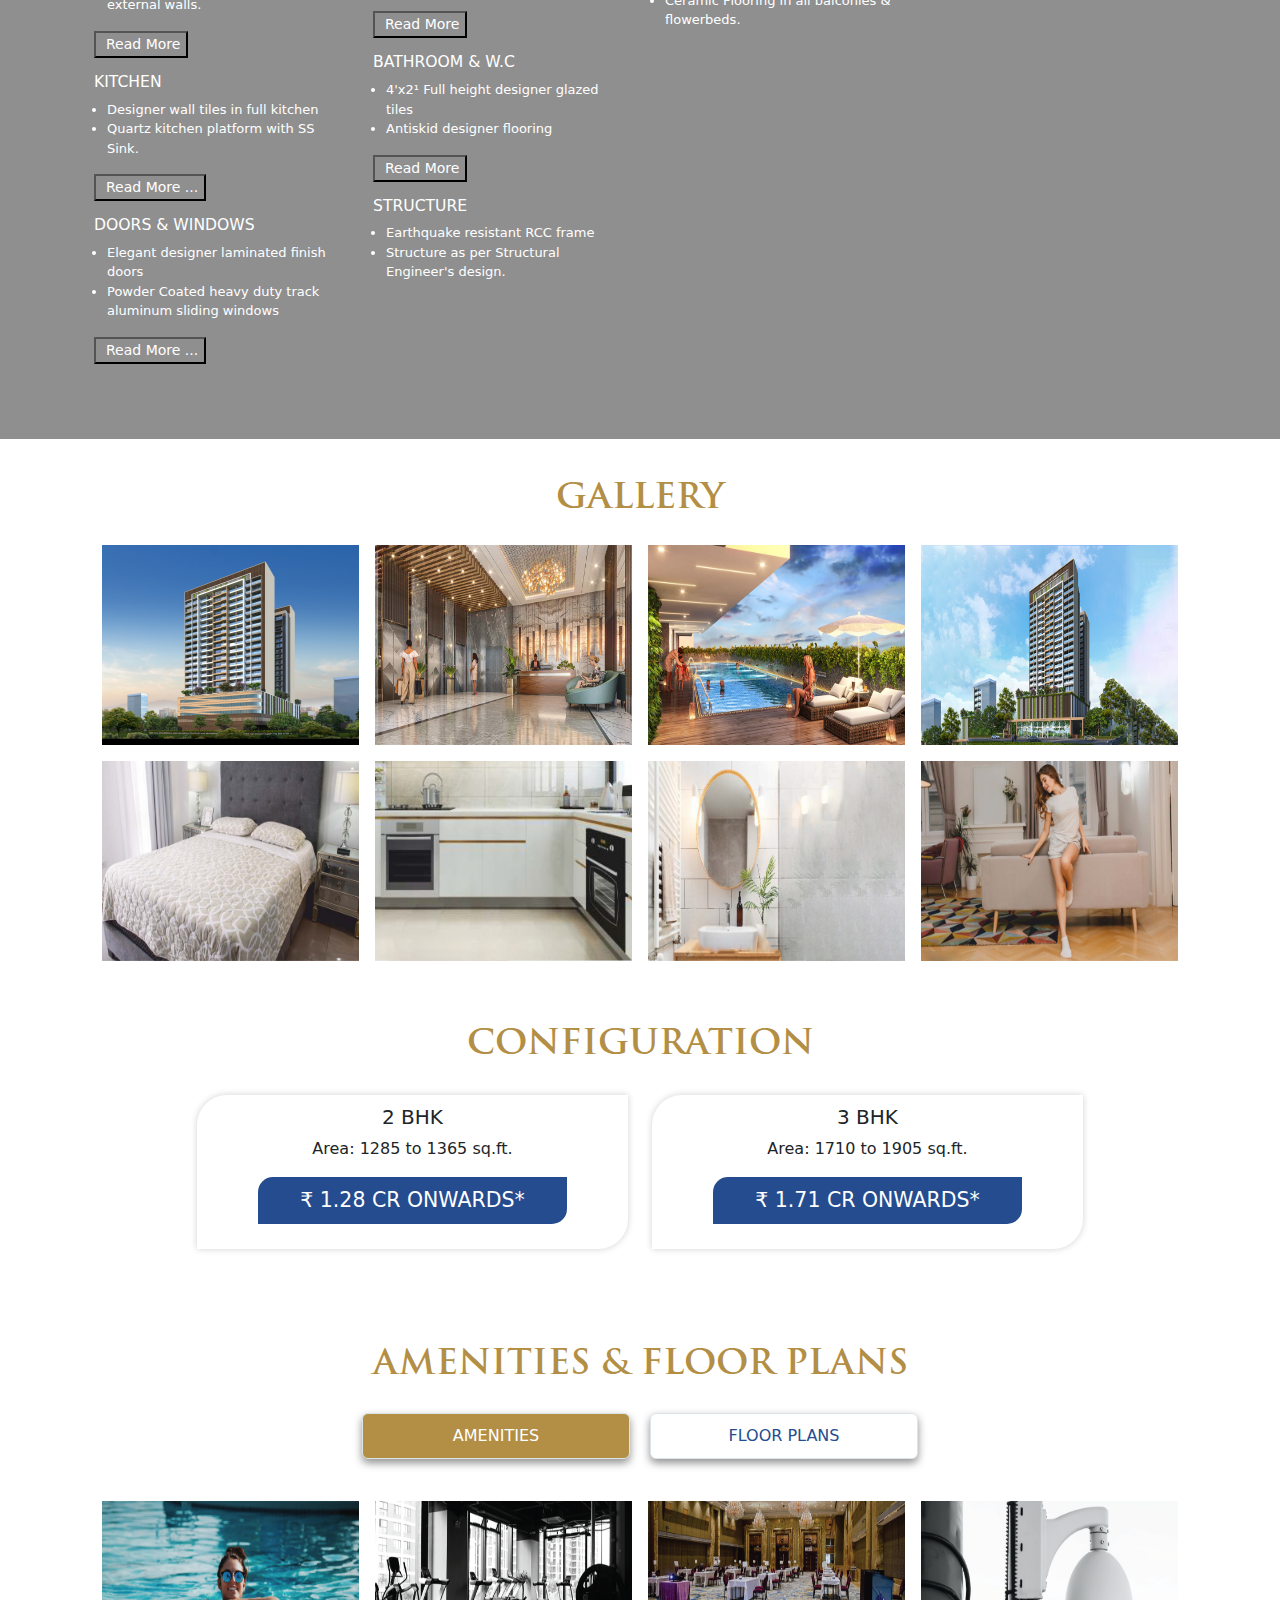
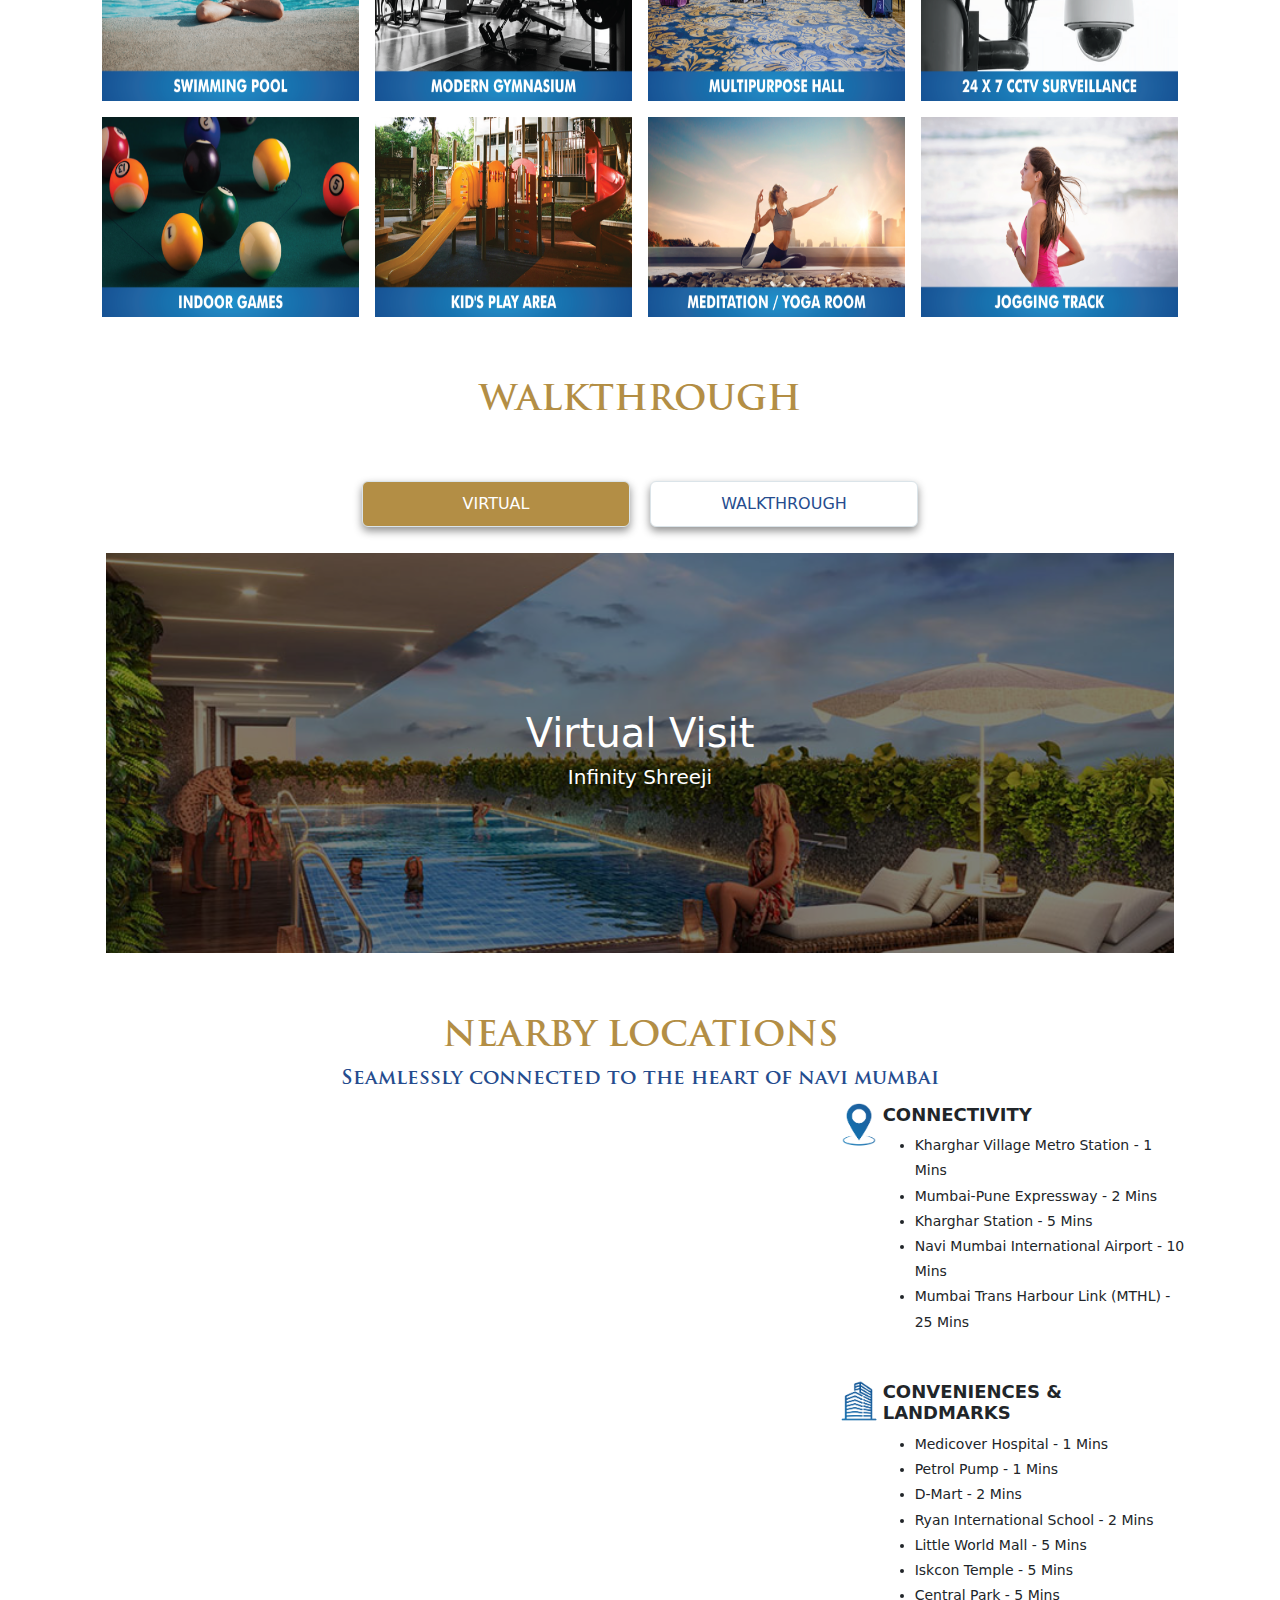
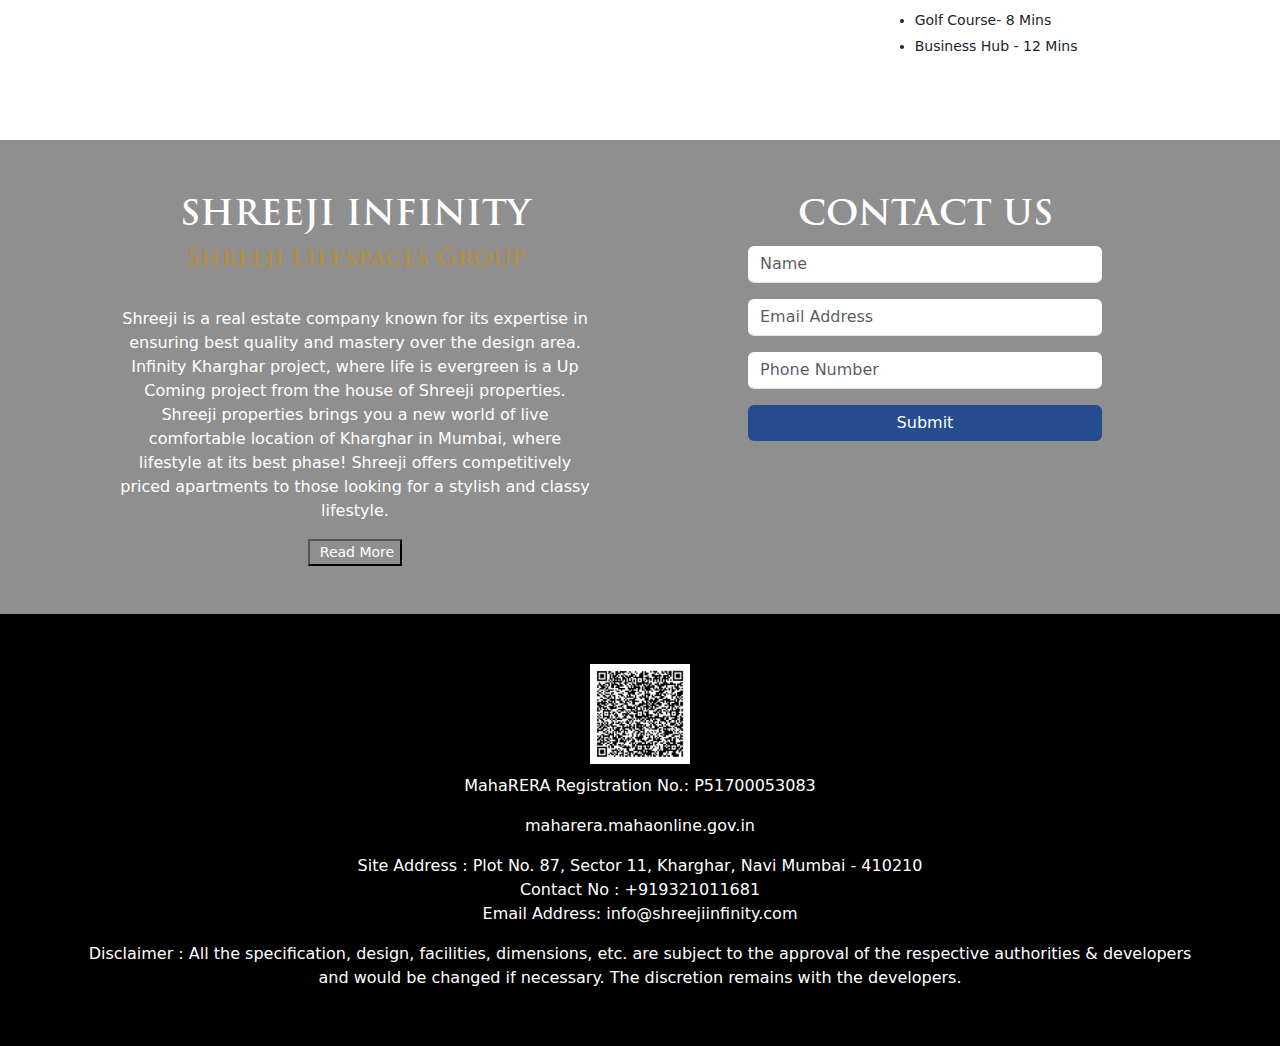
==== commit 2c984435: "Updated: Name" ====
--- a/index.html
+++ b/index.html
@@ -988,15 +988,15 @@
                   <img src="img/logo/logo_white.webp" alt="" width="150px" />
                   <div class="text-white about-para">
                     <p>
-                      Infinity Group is a real estate company known for its
-                      expertise in ensuring best quality and mastery over the
-                      design area. Infinity Kharghar project, where life is
-                      evergreen is a Up Coming project from the house of
-                      Infinity Group properties. Infinity Group properties
-                      brings you a new world of live comfortable location of
-                      Kharghar in Mumbai, where lifestyle at its best phase!
-                      Infinity Group offers competitively priced apartments to
-                      those looking for a stylish and classy lifestyle.
+                      Shreeji is a real estate company known for its expertise
+                      in ensuring best quality and mastery over the design area.
+                      Infinity Kharghar project, where life is evergreen is a Up
+                      Coming project from the house of Shreeji properties.
+                      Shreeji properties brings you a new world of live
+                      comfortable location of Kharghar in Mumbai, where
+                      lifestyle at its best phase! Shreeji offers competitively
+                      priced apartments to those looking for a stylish and
+                      classy lifestyle.
                     </p>
                     <span id="dots8" style="display: inline"></span>
                     <span id="more8" style="display: none">
--- a/css/style.css
+++ b/css/style.css
@@ -256,7 +256,6 @@
 #walkthrough_section .nav > li > a {
   background: var(--colorWhite);
   color: var(--colorSecondary) !important;
-
   text-align: center;
   padding: 10px 40px;
   text-transform: uppercase;
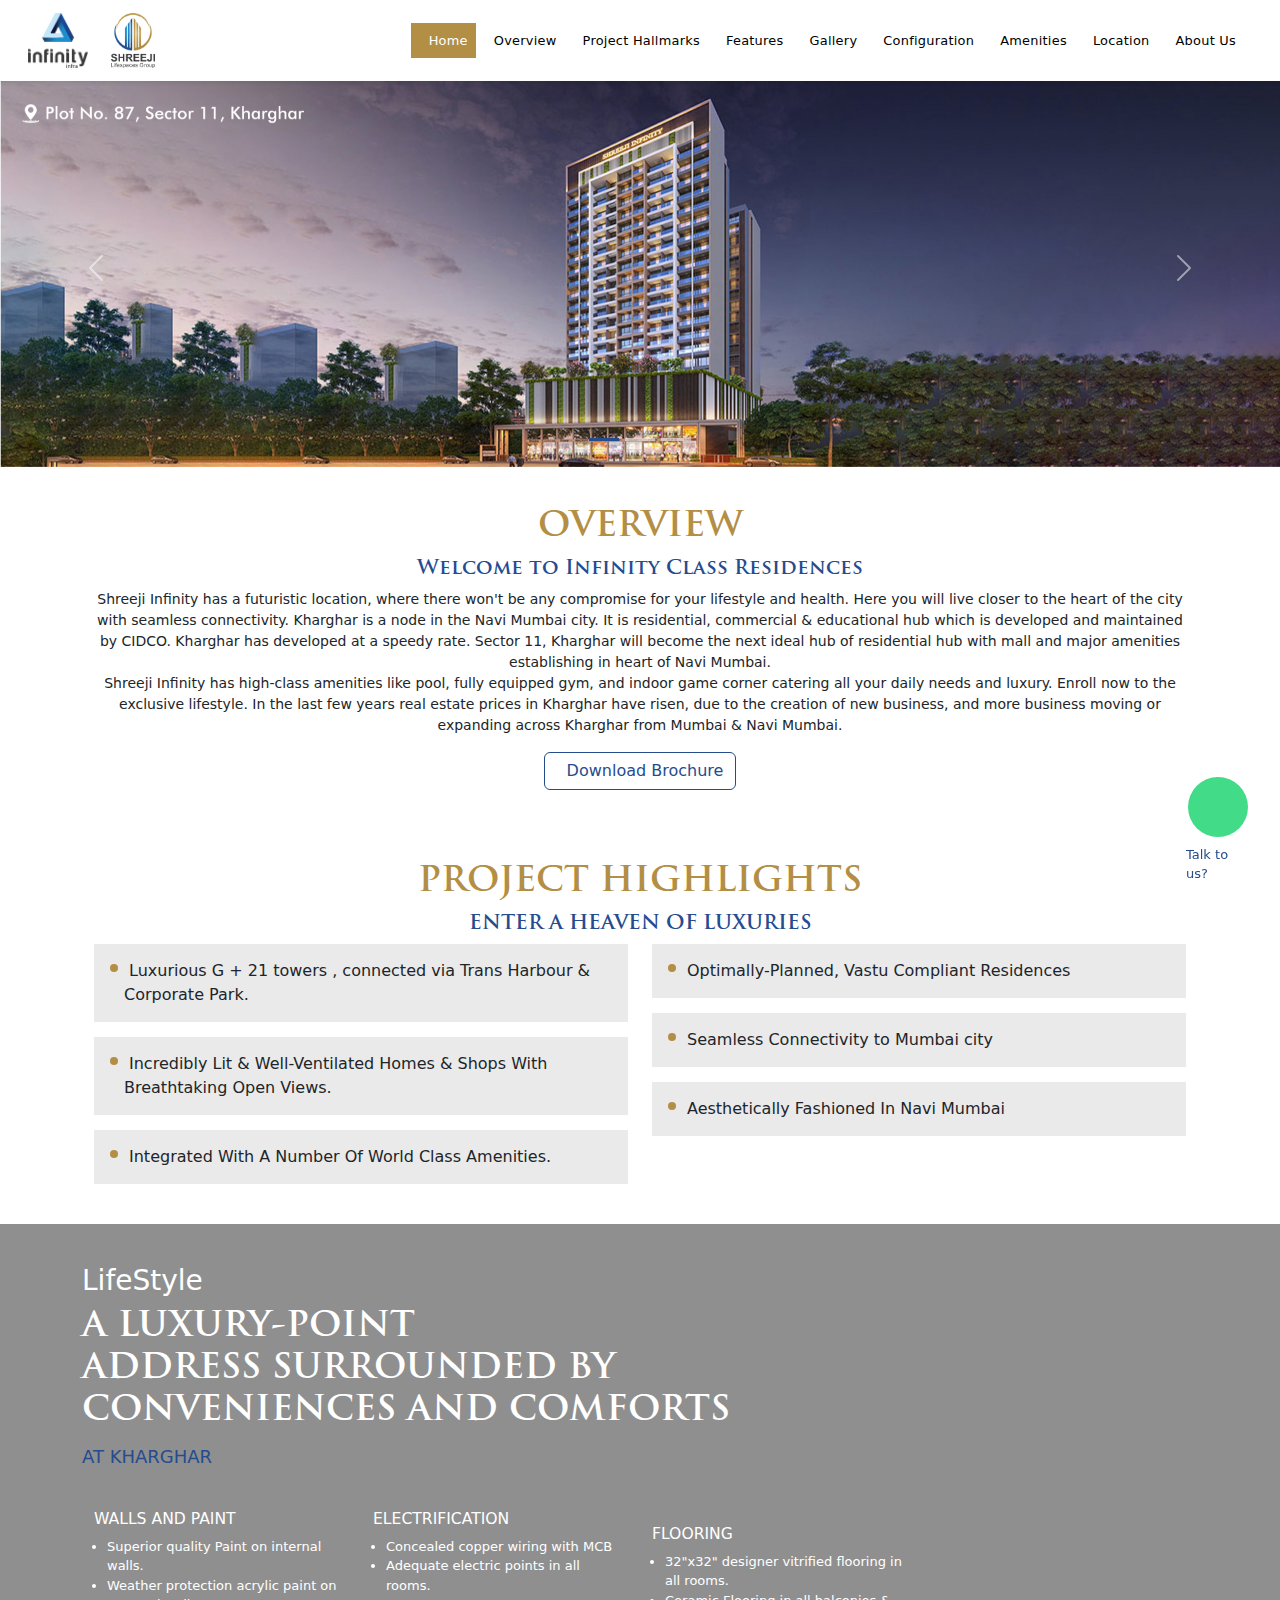
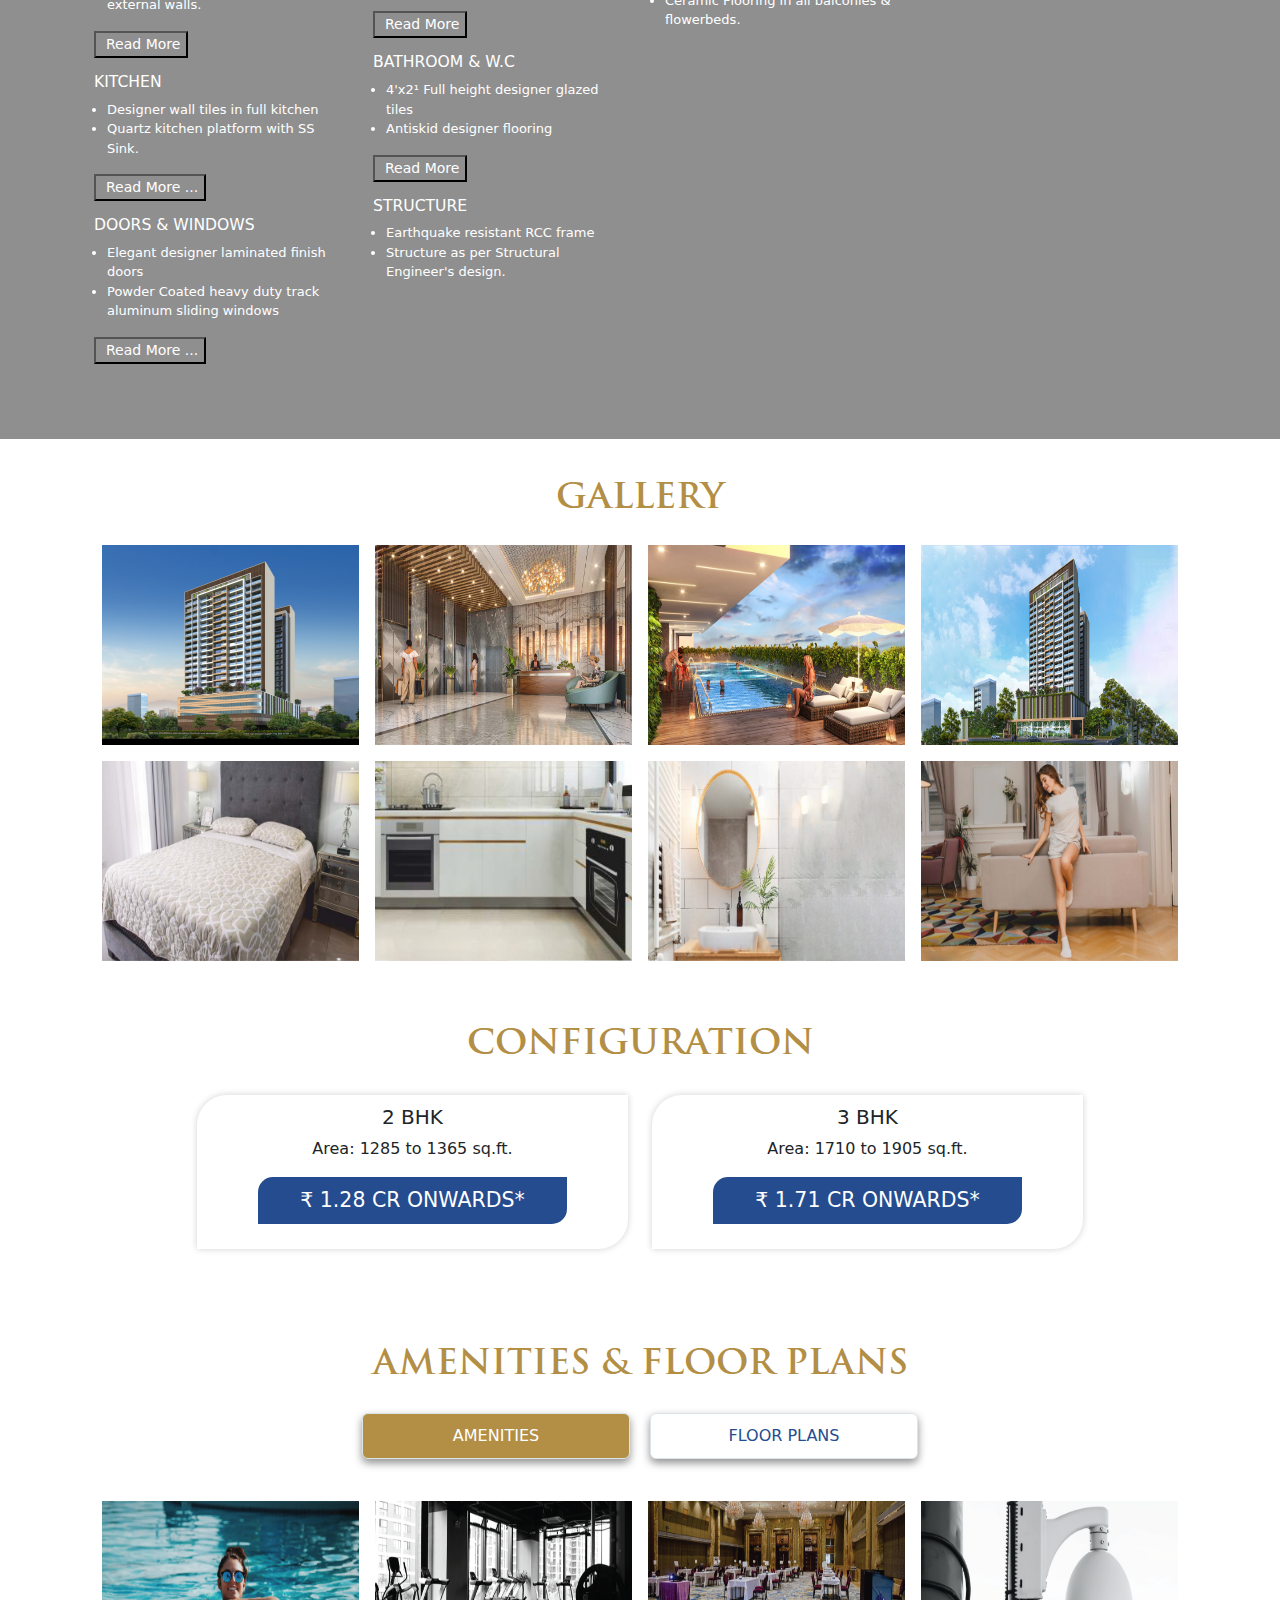
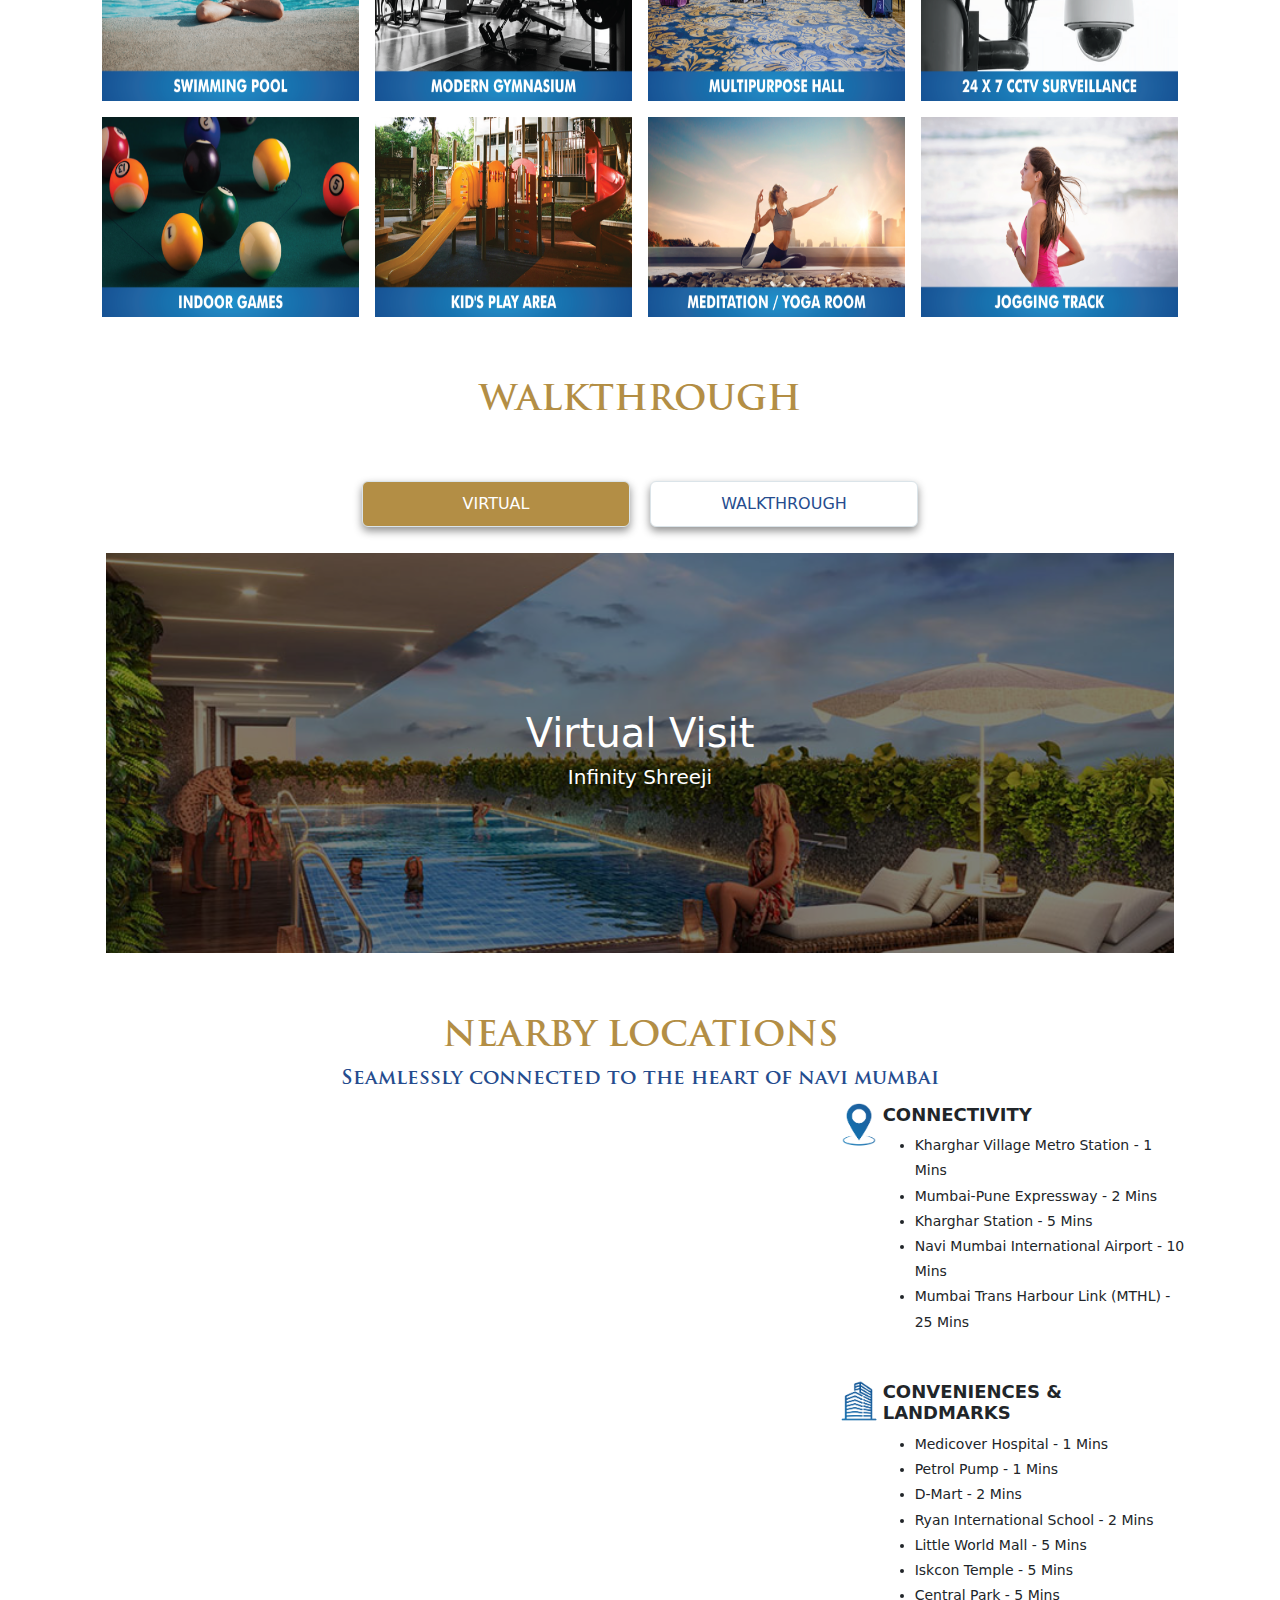
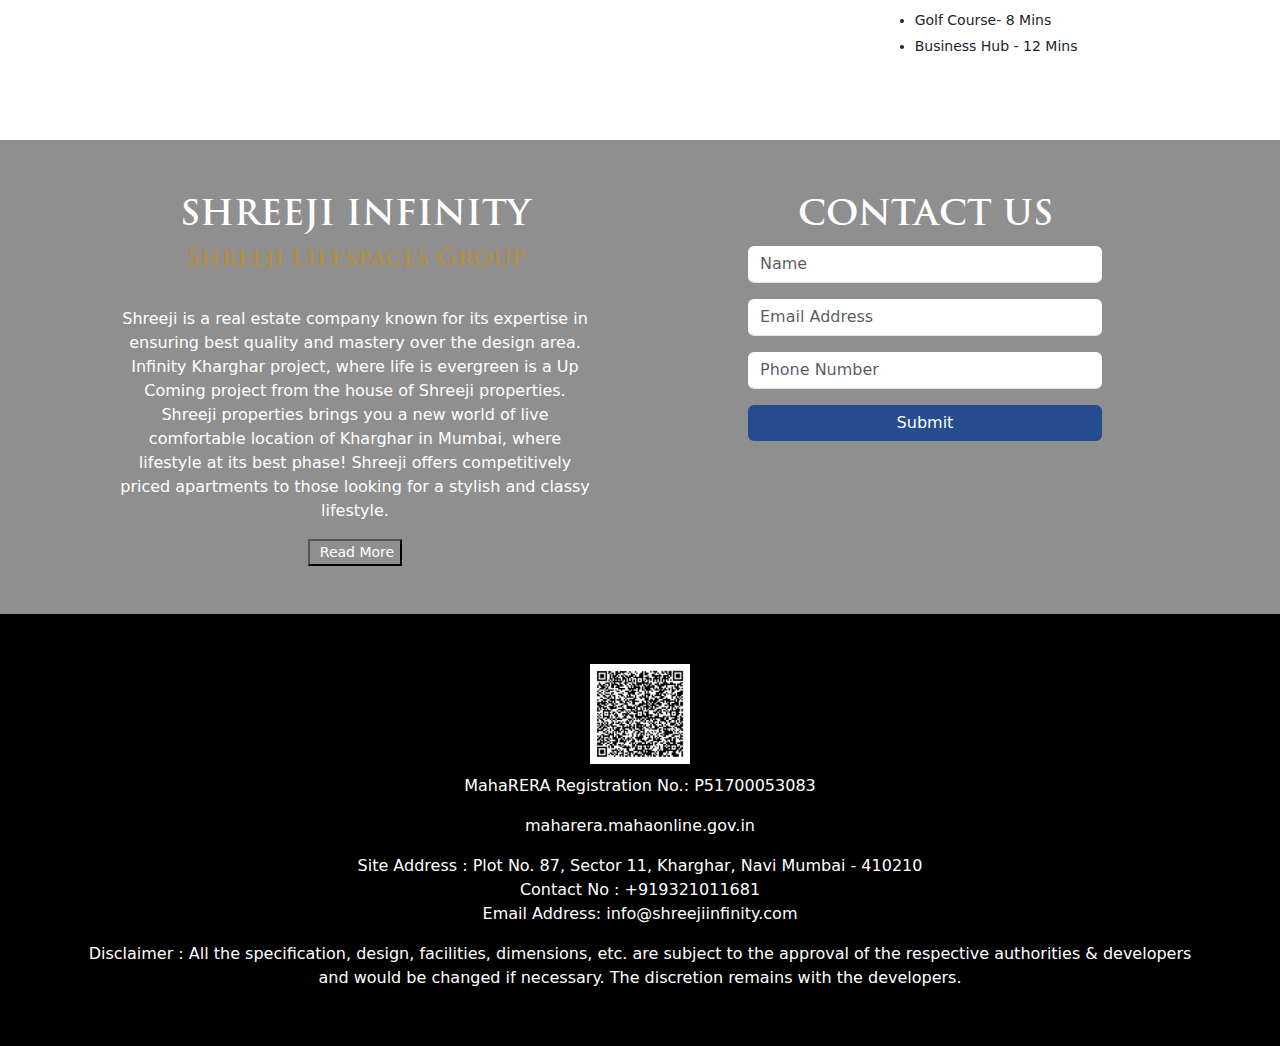
==== commit 1803f663: "Added: Pre-Header" ====
--- a/index.html
+++ b/index.html
@@ -51,12 +51,28 @@
     tabindex="0"
     data-offset="1">
     <header class="fixed-top shadow-sm">
+      <p class="pre_header">
+        <span>
+          <a href="mailto:support@shreejiinfinity.com">
+            <i class="fa-solid fa-envelope nav-icon"></i>
+            support@shreejiinfinity.com
+          </a>
+        </span>
+        <br />
+        <span>
+          <a
+            onclick="return gtag_report_conversion('tel:+919321011681');"
+            href="tel:+919321011681">
+            <i class="fa-solid fa-phone nav-icon"></i> +91 9321011681
+          </a>
+        </span>
+      </p>
       <nav
         class="navbar navbar-expand-lg mx-auto"
         style="background-color: #ffffff"
         id="main-navbar">
-        <div class="container-fluid ms-3">
-          <a class="navbar-brand" href="index.html">
+        <div class="container-fluid">
+          <a class="navbar-brand ms-3" href="index.html">
             <img
               src="img/logo/logo.png"
               alt="Logo"
@@ -68,7 +84,8 @@
               height="55px"
               class="me-3" />
           </a>
-
+          <!-- Header Call Now Button  -->
+          <!-- 
           <a
             onclick="return gtag_report_conversion('tel:+919321011681');"
             href="tel:+919321011681"
@@ -77,7 +94,7 @@
               <i class="fa-solid fa-phone nav-icon"></i>
               Call Now
             </button>
-          </a>
+          </a> -->
 
           <button
             class="navbar-toggler"
--- a/css/style.css
+++ b/css/style.css
@@ -43,6 +43,23 @@
   --colorWhiteOverlay: rgba(212, 210, 212, 1);
   --colorWhatsApp: #42db87;
 }
+/* Pre-Header */
+.pre_header {
+  padding: 10px 20px;
+  background-color: var(--colorWhite);
+  margin: 0;
+  border-bottom: 1px solid var(--colorHalfBlack);
+}
+
+.pre_header a {
+  text-decoration: none !important;
+  color: var(--colorBlack) !important;
+}
+@media screen and (min-width: 1000px) {
+  .pre_header {
+    display: none;
+  }
+}
 
 /* Navbar */
 
@@ -68,6 +85,7 @@
 
 .nav-icon {
   margin-right: 5px;
+  padding-left: 5px;
 }
 @media only screen and (min-width: 1000px) {
   .navbar-nav .nav-link {
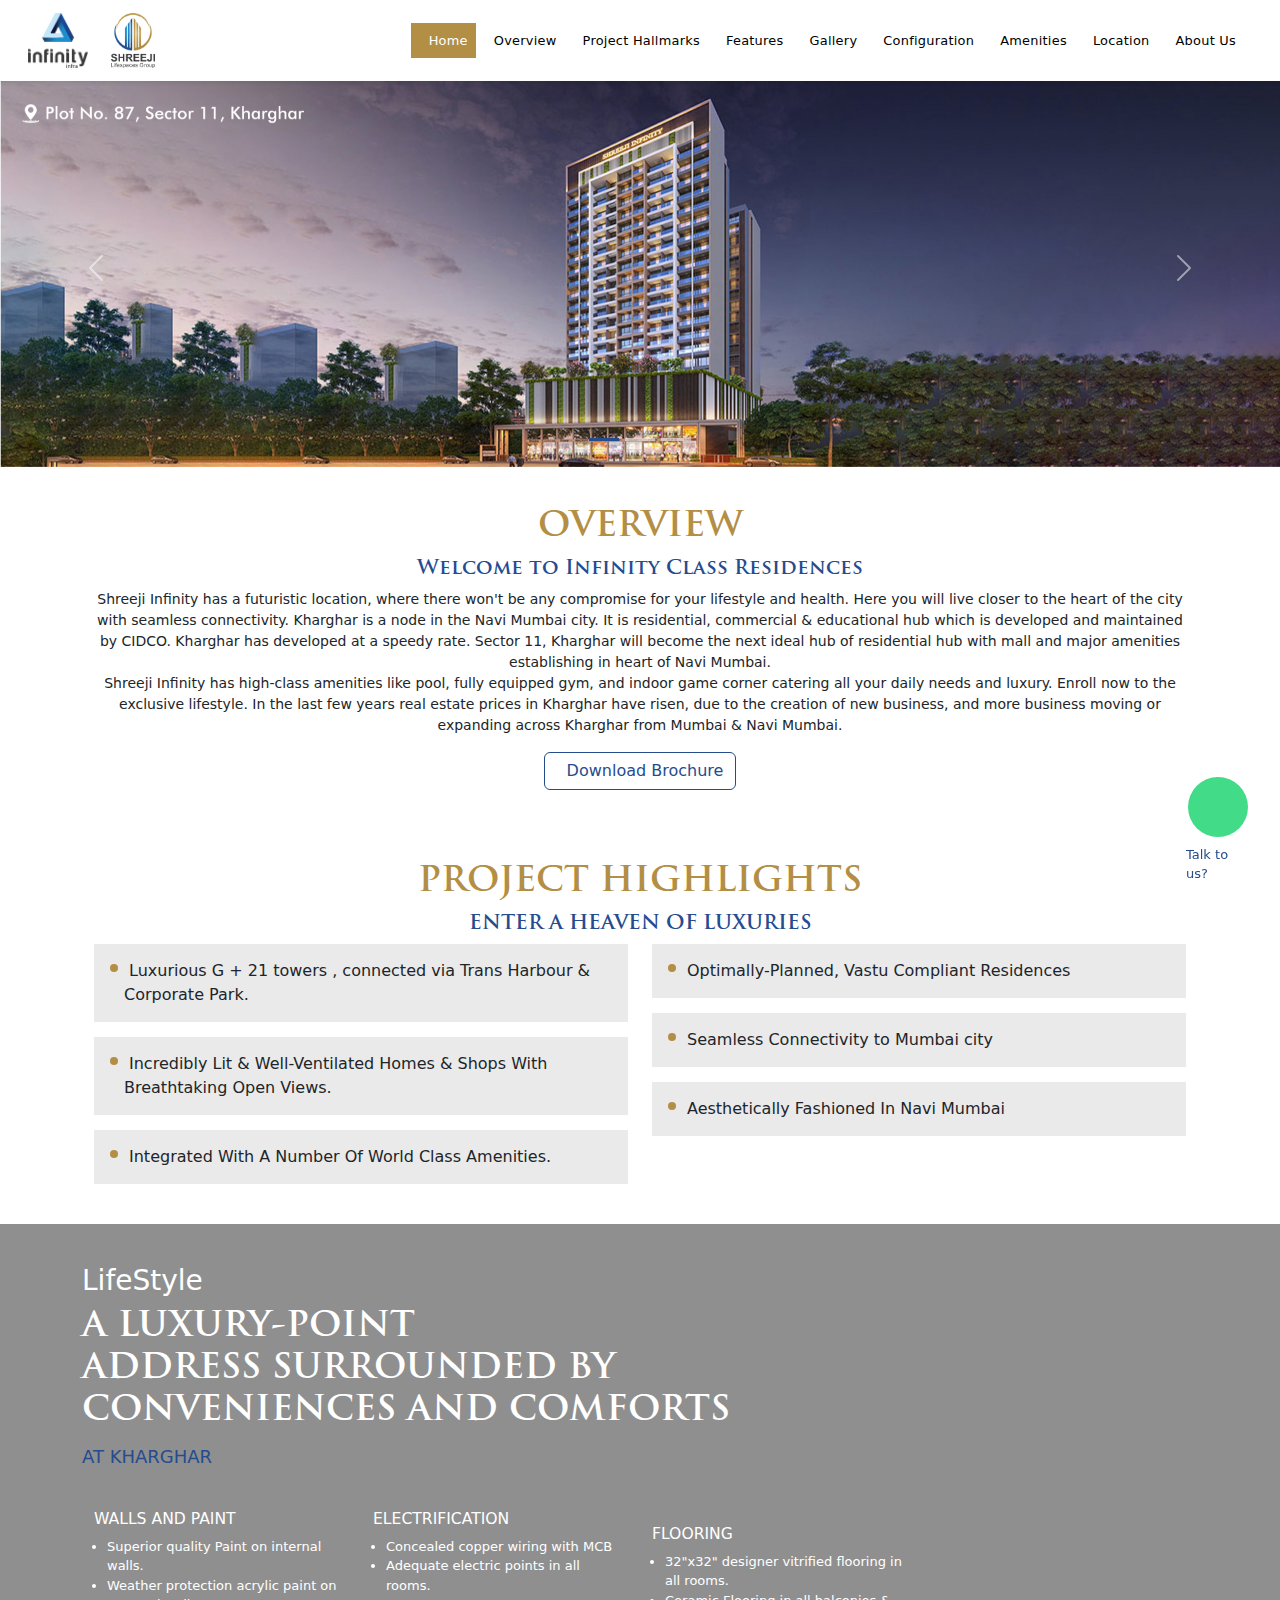
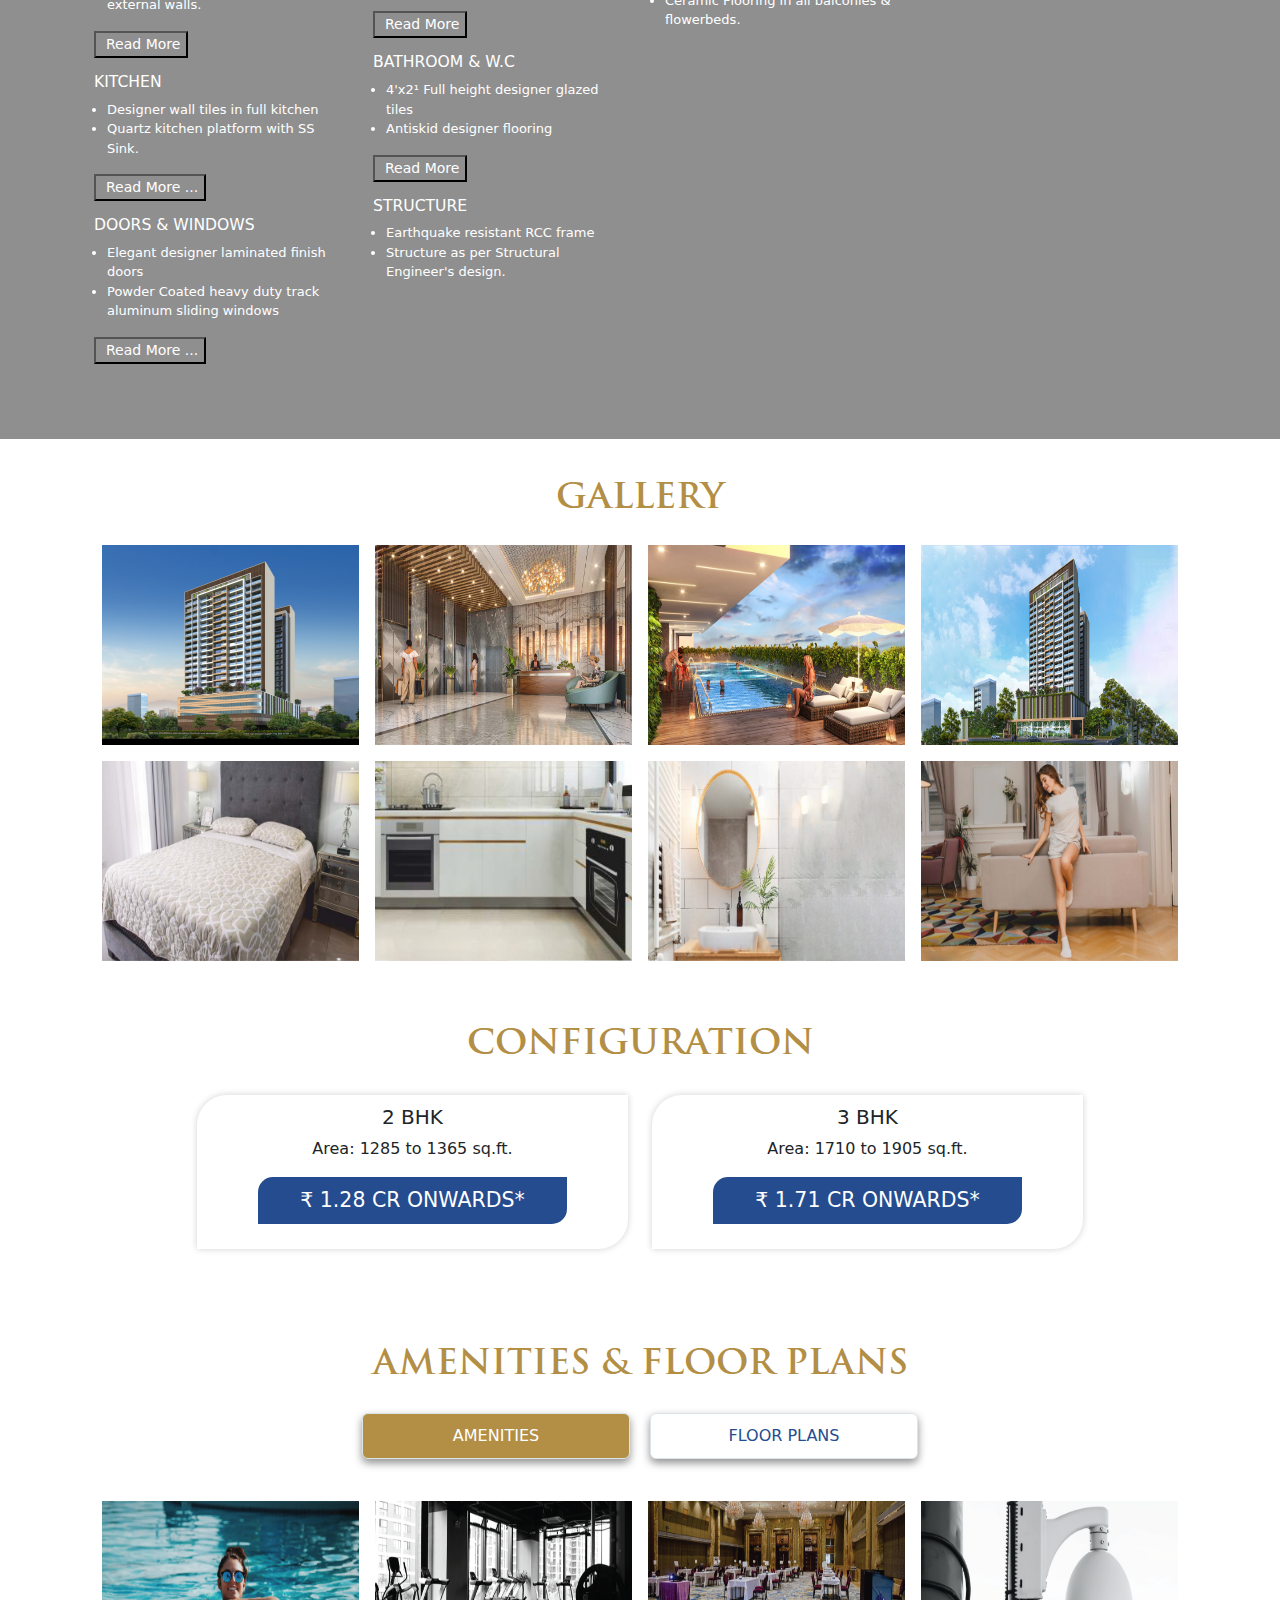
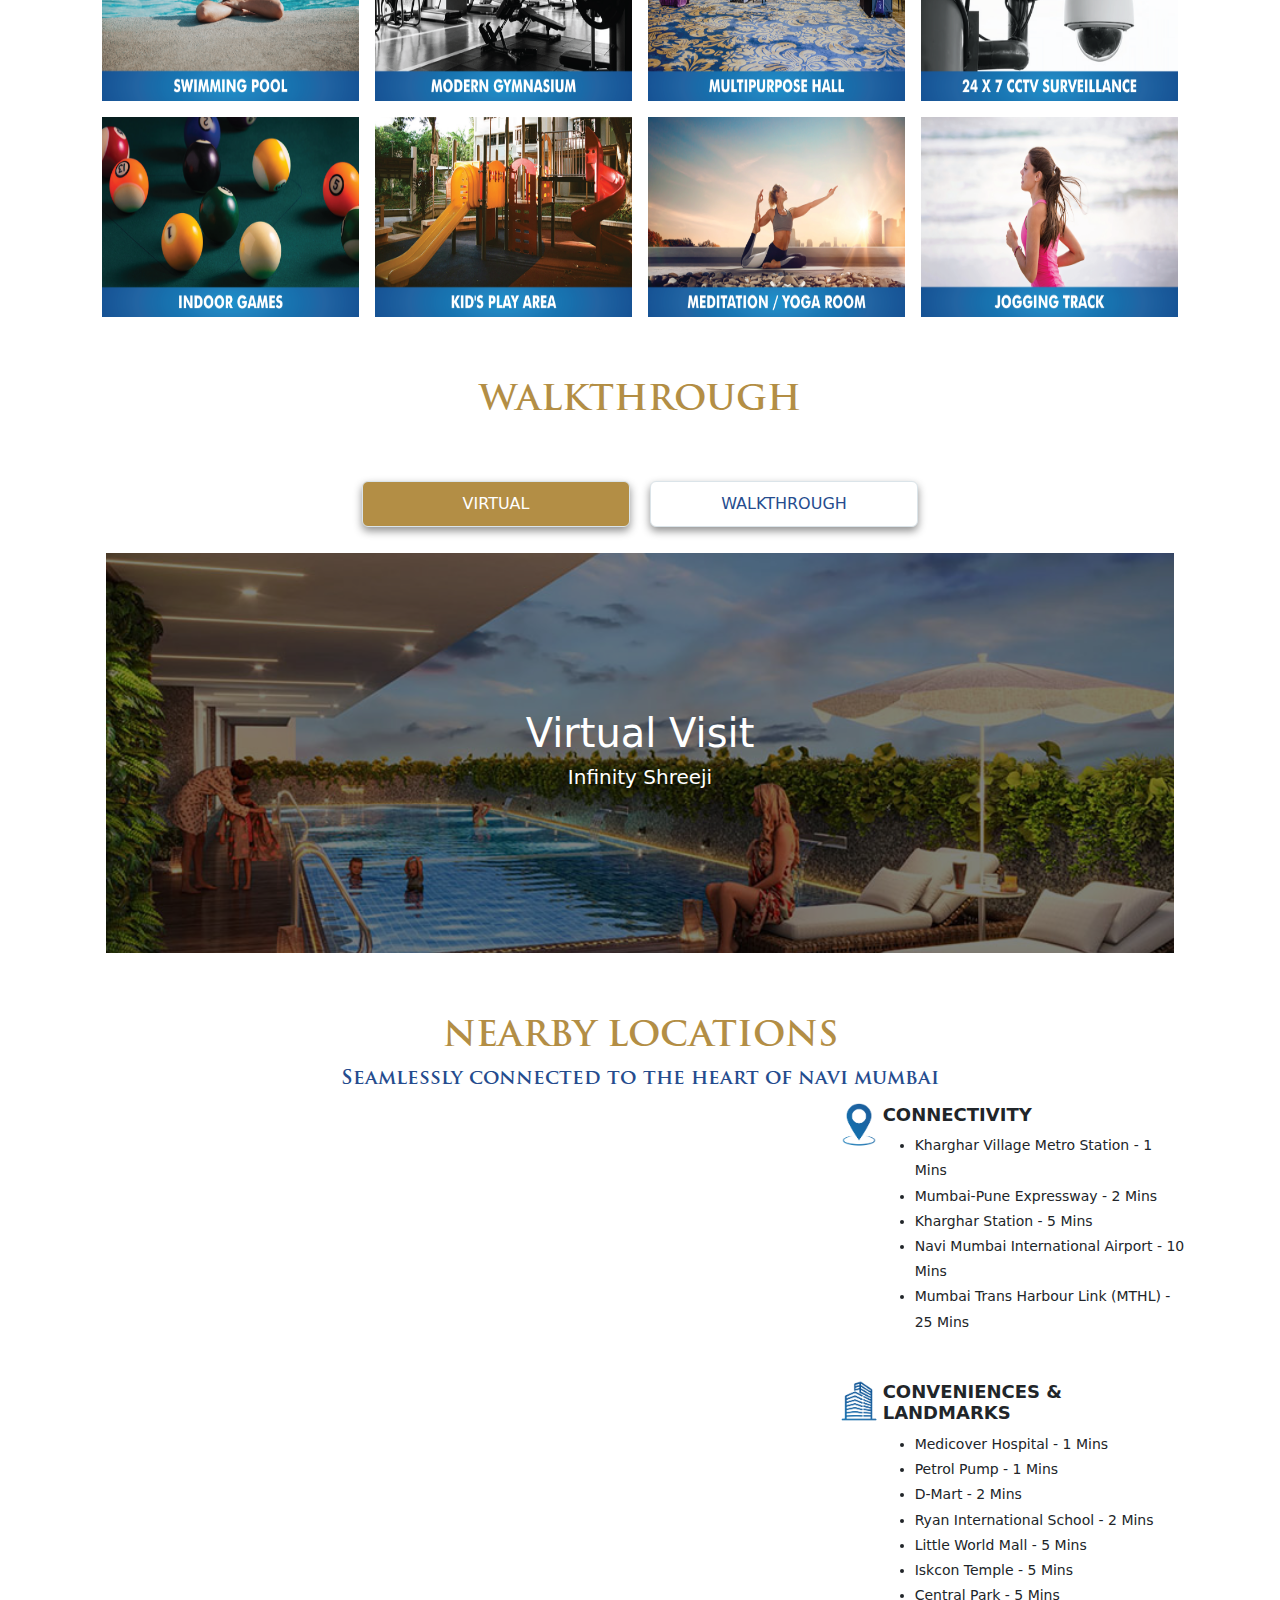
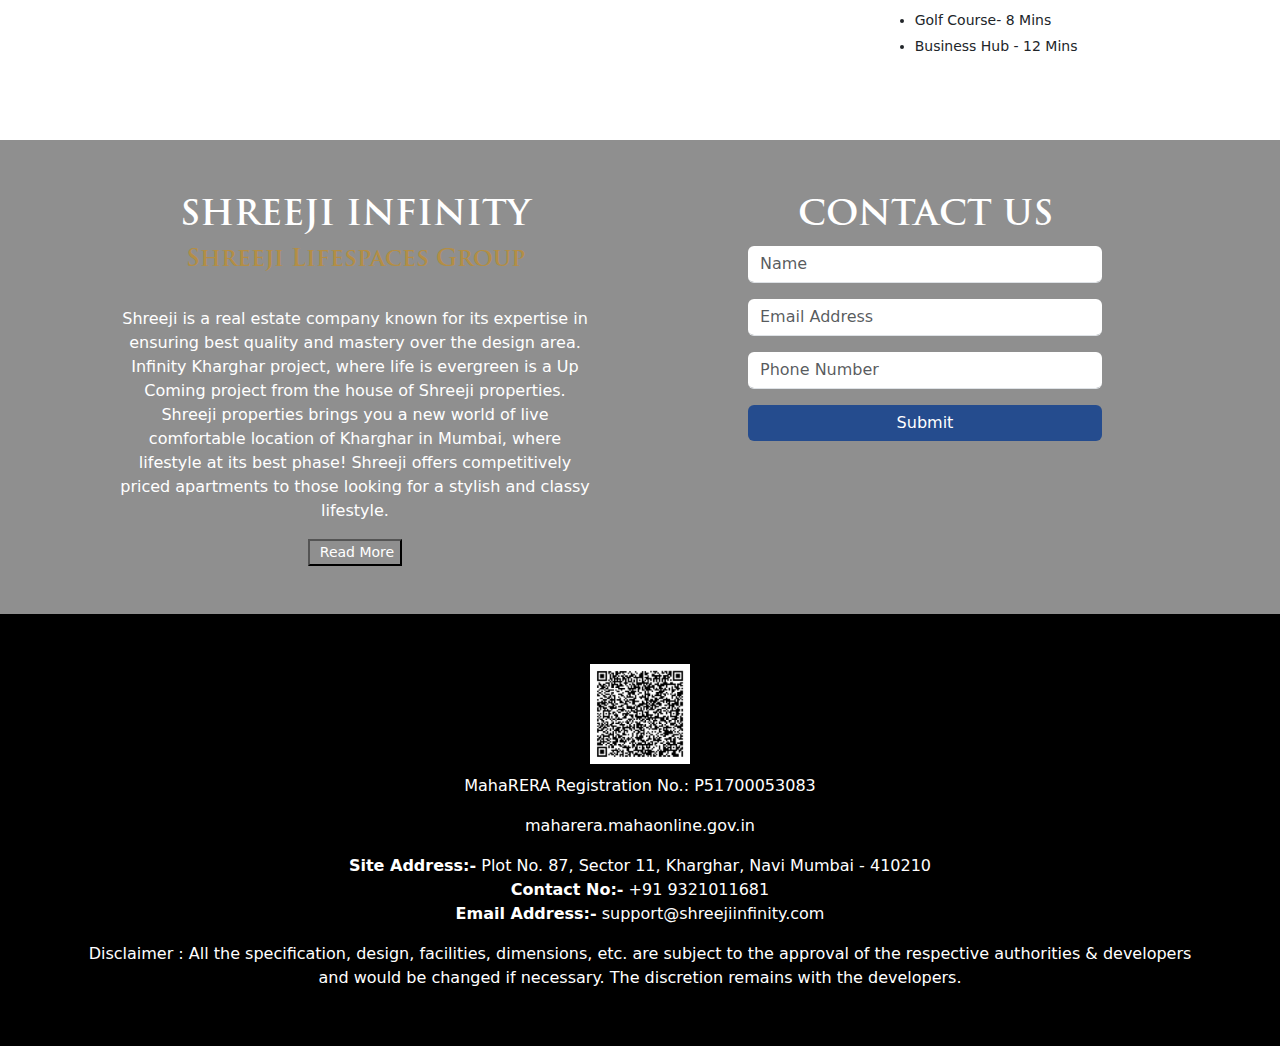
==== commit bdc12df6: "Added: Google Script tags" ====
--- a/index.html
+++ b/index.html
@@ -41,6 +41,51 @@
     <!-- Custom CSS & JS  -->
     <link rel="stylesheet" href="css/style.css" />
     <script defer src="js/script.js"></script>
+
+    <!-- Google tag (gtag.js) -->
+    <script
+      async
+      src="https://www.googletagmanager.com/gtag/js?id=AW-11467519304"></script>
+    <script>
+      window.dataLayer = window.dataLayer || [];
+      function gtag() {
+        dataLayer.push(arguments);
+      }
+      gtag("js", new Date());
+      gtag("config", "AW-11467519304");
+    </script>
+
+    <!-- Event snippet for Lead on Calls conversion page -->
+    <script>
+      function gtag_report_conversion(url) {
+        var callback = function () {
+          if (typeof url != "undefined") {
+            window.location = url;
+          }
+        };
+        gtag("event", "conversion", {
+          send_to: "AW-11467519304/qAFnCOT60oYZEMjqkdwq",
+          event_callback: callback,
+        });
+        return false;
+      }
+    </script>
+
+    <!-- Event snippet for Lead on Whatsapp conversion page -->
+    <script>
+      function gtag_report_conversion(url) {
+        var callback = function () {
+          if (typeof url != "undefined") {
+            window.location = url;
+          }
+        };
+        gtag("event", "conversion", {
+          send_to: "AW-11467519304/LYPvCOf60oYZEMjqkdwq",
+          event_callback: callback,
+        });
+        return false;
+      }
+    </script>
   </head>
   <body
     data-bs-spy="scroll"
@@ -262,7 +307,7 @@
               data-bs-slide-to="2"
               aria-label="Slide 3"></button> -->
           </div>
-          <div class="carousel-inner">
+          <div class="carousel-inner mt-5">
             <div class="carousel-item active">
               <img
                 src="img/banner/mobile-banner1.jpg"
@@ -1128,12 +1173,12 @@
           </p>
           <div class="text-center">
             <p class="contact_details">
-              Site Address : Plot No. 87, Sector 11, Kharghar, Navi Mumbai -
-              410210
+              <b> Site Address:-</b> Plot No. 87, Sector 11, Kharghar, Navi
+              Mumbai - 410210
               <br />
-              Contact No : +919321011681
+              <b> Contact No:-</b> +91 9321011681
               <br />
-              Email Address: info@shreejiinfinity.com
+              <b> Email Address:-</b> support@shreejiinfinity.com
             </p>
           </div>
 
@@ -1274,8 +1319,12 @@
       </div>
     </div>
 
+    <!-- Floating Button -->
     <div class="floating_btn">
-      <a target="_blank" href="https://wa.me/+919321011681">
+      <a
+        target="_blank"
+        href="https://wa.me/+919321011681"
+        onclick="return gtag_report_conversion('https://wa.me/+919321011681');">
         <div class="contact_icon">
           <i class="fa-brands fa-whatsapp my-float"></i>
         </div>
